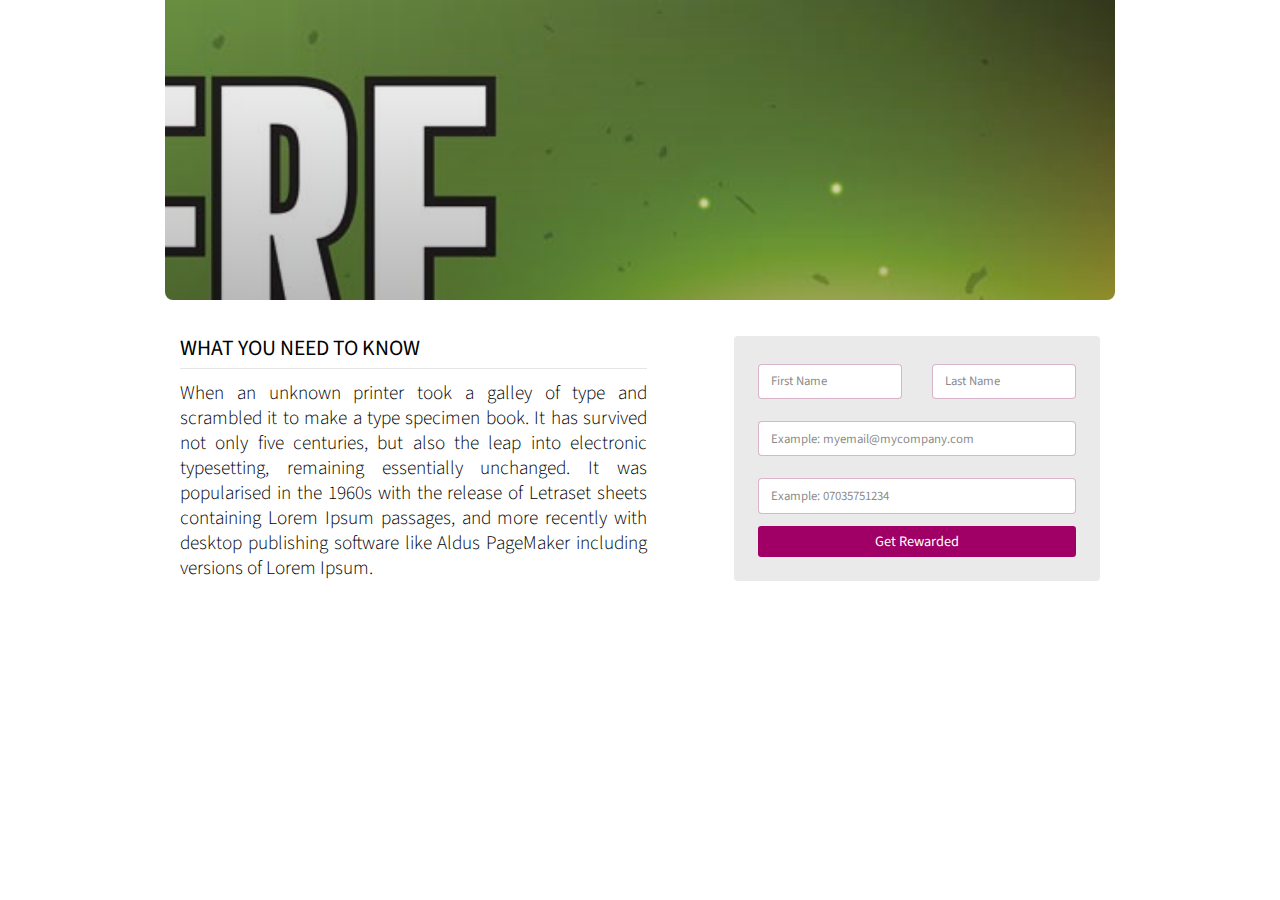
==== index.html @ 02f820d3 "Updates" ====
<!DOCTYPE html>
<html lang="en">

<head>
    <meta charset="utf-8">
    <meta name="viewport" content="width=device-width, initial-scale=1">
    <meta http-equiv="x-ua-compatible" content="ie=edge">
    <meta name="msapplication-TileColor" content="#a00065">
    <meta name="msapplication-TileImage" content="https://db6ud9d668pjr.cloudfront.net/web/assets/img/specta-icon.png">
    <meta name="theme-color" content="#a00065">
    <link rel="manifest" href="assets/icons/manifest.json">

    <title>Welcome - Surulere Championship</title>
    <meta name="description" content="Surulere Championship by RCCG Jubilee Christian Center">
    <meta name="keywords" content="Football, Surulere, Cup Competition">
    <meta name="author" content="Jubilee Christian Center">
    <!-- CSS dependencies -->
    <link rel="stylesheet" href="https://cdnjs.cloudflare.com/ajax/libs/font-awesome/4.7.0/css/font-awesome.min.css" type="text/css">
    <link rel="stylesheet" href="assets/css/sxmas.css">
</head>

<body class="bg-white">
    <div class="container">
        <div class="row">
            <div class="col-md-10 mx-auto bg-light2 p-4 bg-image-light rounded-2" style="height:300px;">
            </div>
        </div>
        <div class="row mt-4">
            <div class="col-md-10 mx-auto">
                <div class="row">
                    <div class="col-md-5 mb-3 order-md-2">
                        <form class="pt-0 pr-3 pb-3 pl-3 rounded bg-light" novalidate="">
                            <!-- Open Account Form -->
                            <div class="row">
                                <div class="col-md-6 mt-1 mb-0"> 
                                    <label class="mb-0 font-weight-bold" for="email"></label>
                                    <input type="text" class="form-control" id="email" placeholder="First Name">
                                </div>
                                <div class="col-md-6 mt-1 mb-0">
                                    <label class="mb-0 font-weight-bold" for="email"></label>
                                    <input type="text" class="form-control" id="email" placeholder="Last Name">
                                </div>
                            </div>
                            <div class="row">
                                <div class="col-md-12 mb-0"> 
                                    <label class="mb-0 font-weight-bold" for="email"></label>
                                    <input type="email" class="form-control" id="email" placeholder="Example: myemail@mycompany.com">
                                </div>
                            </div>
                            <div class="row">
                                <div class="col-md-12 mb-2"> 
                                    <label class="mb-0 font-weight-bold" for="mobile"></label>
                                    <input type="text" class="form-control" id="mobile" placeholder="Example: 07035751234">
                                </div>
                            </div>
                            <button class="btn btn-sm btn-block btn-flat" type="submit"><span class="btn-text">Get Rewarded</span></button>
                        </form>
                    </div>
                    <div class="col-md-7 padr-5 ">
                        <div>
                            <h4 class="mb-0 mb-0 font-weight-light text-uppercase color-black"><b>What you need to know</b></h4>
                            <hr class="mt-1 mb-2 hr-specta">
                            <p class="color-black promo-int text-justify">
                                When an unknown printer took a galley of type and scrambled it to make a type specimen book. It has survived not only five centuries, but also the leap into electronic typesetting, remaining essentially unchanged. It was popularised in the 1960s with the release of Letraset sheets containing Lorem Ipsum passages, and more recently with desktop publishing software like Aldus PageMaker including versions of Lorem Ipsum.
                            </p>
                    </div>
                    </div>
                </div>
            </div>
        </div>
    </div>
    
    <!-- Call Modal -->
    <div class="modal" id="call-modal">
        <div class="modal-dialog" role="document">
            <div class="modal-content">
                <div class="modal-header" style="padding:1em 1.5em !important;">
                    <h5 class="modal-title">How to Reach Us!</h5> <button type="button" class="close" data-dismiss="modal">
                        <span>×</span> </button>
                </div>
                <div class="modal-body">
                    <p>You can reach us on any of the numbers below. <span class="d-block d-sm-none">Tab any number to
                            call.</span></p>
                    <a class="lead color-specta" href="tel:08170852820"><i class="fa fa-phone-square color-specta"
                            aria-hidden="true"></i> 08170852820</a><br>
                    <a class="lead color-specta" href="tel:08170852815"><i class="fa fa-phone-square color-specta"
                            aria-hidden="true"></i> 08170852815</a>
                </div>
            </div>
        </div>
    </div>
    <!-- End Modal -->

    <script src="https://code.jquery.com/jquery-3.3.1.slim.min.js" integrity="sha384-q8i/X+965DzO0rT7abK41JStQIAqVgRVzpbzo5smXKp4YfRvH+8abtTE1Pi6jizo"
        crossorigin="anonymous"></script>
    <script src="https://cdnjs.cloudflare.com/ajax/libs/popper.js/1.14.3/umd/popper.min.js" integrity="sha384-ZMP7rVo3mIykV+2+9J3UJ46jBk0WLaUAdn689aCwoqbBJiSnjAK/l8WvCWPIPm49"
        crossorigin="anonymous"></script>
    <script src="https://stackpath.bootstrapcdn.com/bootstrap/4.1.3/js/bootstrap.min.js" integrity="sha384-ChfqqxuZUCnJSK3+MXmPNIyE6ZbWh2IMqE241rYiqJxyMiZ6OW/JmZQ5stwEULTy"
        crossorigin="anonymous"></script>
</body>

</html>
---- assets/css/sxmas.css ----
@import url('https://fonts.googleapis.com/css?family=Audiowide|Pacifico|Shadows+Into+Light');
@import url('https://fonts.googleapis.com/css?family=Source+Sans+Pro:200,300,400');

:root {
  --blue: #007bff;
  --indigo: #6610f2;
  --purple: #6f42c1;
  --pink: #e83e8c;
  --red: #dc3545;
  --orange: #fd7e14;
  --yellow: #ffc107;
  --green: #28a745;
  --teal: #20c997;
  --cyan: #17a2b8;
  --white: #fff;
  --gray: #6c757d;
  --gray-dark: #343a40;
  --primary: #cdcdcd;
  --secondary: #b0b0b0;
  --success: #28a745;
  --info: #8e8e8e;
  --warning: #ffc107;
  --danger: #dc3545;
  --light: #eaeaea;
  --dark: #555555;
  --breakpoint-xs: 0;
  --breakpoint-sm: 576px;
  --breakpoint-md: 768px;
  --breakpoint-lg: 992px;
  --breakpoint-xl: 1200px;
  --font-family-sans-serif: -apple-system, BlinkMacSystemFont, "Segoe UI", "Source Sans Pro", "Helvetica Neue", Arial, sans-serif, "Apple Color Emoji", "Segoe UI Emoji", "Segoe UI Symbol", "Noto Color Emoji";
  --font-family-monospace: SFMono-Regular, Menlo, Monaco, Consolas, "Liberation Mono", "Courier New", monospace; }

*,
*::before,
*::after {
  box-sizing: border-box; }

html {
  font-family: 'Source Sans Pro', sans-serif;
  line-height: 1.15;
  -webkit-text-size-adjust: 100%;
  -ms-text-size-adjust: 100%;
  -ms-overflow-style: scrollbar;
  -webkit-tap-highlight-color: rgba(0, 0, 0, 0); }

@-ms-viewport {
  width: device-width; }

article, aside, figcaption, figure, footer, header, hgroup, main, nav, section {
  display: block; }

body {
  margin: 0;
  font-family:'Source Sans Pro', sans-serif;
  font-size: 0.9rem;
  font-weight: 300;
  line-height: 1.5;
  color: #9f9f9f;
  text-align: left;
  background-color: white; }

[tabindex="-1"]:focus {
  outline: 0 !important; }

hr {
  box-sizing: content-box;
  height: 0;
  overflow: visible; }

h1, h2, h3, h4, h5, h6 {
  margin-top: 0;
  margin-bottom: 0.75rem; }

p {
  margin-top: 0;
  margin-bottom: 1rem; }

abbr[title],
abbr[data-original-title] {
  text-decoration: underline;
  -webkit-text-decoration: underline dotted;
          text-decoration: underline dotted;
  cursor: help;
  border-bottom: 0; }

address {
  margin-bottom: 1rem;
  font-style: normal;
  line-height: inherit; }

ol,
ul,
dl {
  margin-top: 0;
  margin-bottom: 1rem; }

ol ol,
ul ul,
ol ul,
ul ol {
  margin-bottom: 0; }

dt {
  font-weight: 700; }

dd {
  margin-bottom: .5rem;
  margin-left: 0; }

blockquote {
  margin: 0 0 1rem; }

dfn {
  font-style: italic; }

b,
strong {
  font-weight: bolder; }

small {
  font-size: 80%; }

sub,
sup {
  position: relative;
  font-size: 75%;
  line-height: 0;
  vertical-align: baseline; }

sub {
  bottom: -.25em; }

sup {
  top: -.5em; }

a {
  color: #8e8e8e;
  text-decoration: none;
  background-color: transparent;
  -webkit-text-decoration-skip: objects; }
  a:hover {
    color: #686868;
    text-decoration: underline; }

a:not([href]):not([tabindex]) {
  color: inherit;
  text-decoration: none; }
  a:not([href]):not([tabindex]):hover, a:not([href]):not([tabindex]):focus {
    color: inherit;
    text-decoration: none; }
  a:not([href]):not([tabindex]):focus {
    outline: 0; }

pre,
code,
kbd,
samp {
  font-family: 'Source Sans Pro', sans-serif;
  font-size: 1em; }

pre {
  margin-top: 0;
  margin-bottom: 1rem;
  overflow: auto;
  -ms-overflow-style: scrollbar; }

figure {
  margin: 0 0 1rem; }

img {
  vertical-align: middle;
  border-style: none; }

svg {
  overflow: hidden;
  vertical-align: middle; }

table {
  border-collapse: collapse; }

caption {
  padding-top: 0.75rem;
  padding-bottom: 0.75rem;
  color: #6c757d;
  text-align: left;
  caption-side: bottom; }

th {
  text-align: inherit; }

label {
  display: inline-block;
  margin-bottom: 0.5rem; }

button {
  border-radius: 0; }

button:focus {
  outline: 1px dotted;
  outline: 5px auto -webkit-focus-ring-color; }

input,
button,
select,
optgroup,
textarea {
  margin: 0;
  font-family: 'Source Sans Pro', sans-serif;
  font-size: inherit;
  line-height: inherit; }

button,
input {
  overflow: visible; }

button,
select {
  text-transform: none; }

button,
html [type="button"],
[type="reset"],
[type="submit"] {
  -webkit-appearance: button; }

button::-moz-focus-inner,
[type="button"]::-moz-focus-inner,
[type="reset"]::-moz-focus-inner,
[type="submit"]::-moz-focus-inner {
  padding: 0;
  border-style: none; }

input[type="radio"],
input[type="checkbox"] {
  box-sizing: border-box;
  padding: 0; }

input[type="date"],
input[type="time"],
input[type="datetime-local"],
input[type="month"] {
  -webkit-appearance: listbox; }

textarea {
  overflow: auto;
  resize: vertical; }

fieldset {
  min-width: 0;
  padding: 0;
  margin: 0;
  border: 0; }

legend {
  display: block;
  width: 100%;
  max-width: 100%;
  padding: 0;
  margin-bottom: .5rem;
  font-size: 1.5rem;
  line-height: inherit;
  color: inherit;
  white-space: normal; }

progress {
  vertical-align: baseline; }

[type="number"]::-webkit-inner-spin-button,
[type="number"]::-webkit-outer-spin-button {
  height: auto; }

[type="search"] {
  outline-offset: -2px;
  -webkit-appearance: none; }

[type="search"]::-webkit-search-cancel-button,
[type="search"]::-webkit-search-decoration {
  -webkit-appearance: none; }

::-webkit-file-upload-button {
  font: inherit;
  -webkit-appearance: button; }

output {
  display: inline-block; }

summary {
  display: list-item;
  cursor: pointer; }

template {
  display: none; }

[hidden] {
  display: none !important; }

h1, h2, h3, h4, h5, h6,
.h1, .h2, .h3, .h4, .h5, .h6 {
  margin-bottom: 0.75rem;
  font-family: 'Source Sans Pro', sans-serif;
  font-weight: 200;
  line-height: 1.2;
  color: inherit; }

h1, .h1 {
  font-size: 2.25rem; }

h2, .h2 {
  font-size: 1.8rem; }

h3, .h3 {
  font-size: 1.575rem; }

h4, .h4 {
  font-size: 1.35rem; }

h5, .h5 {
  font-size: 1.125rem; }

h6, .h6 {
  font-size: 0.9rem; }

.lead {
  font-size: 1.3rem;
  font-weight: 300; }

.display-1 {
  font-size: 6rem;
  font-weight: 300;
  line-height: 1.2; }

.display-2 {
  font-size: 5.5rem;
  font-weight: 300;
  line-height: 1.2; }

.display-3 {
  font-size: 4.5rem;
  font-weight: 300;
  line-height: 1.2; }

.display-4 {
  font-size: 3.5rem;
  font-weight: 300;
  line-height: 1.2; }

hr {
  margin-top: 1.5rem;
  margin-bottom: 1.5rem;
  border: 0;
  border-top: 1px solid rgba(0, 0, 0, 0.1); }

small,
.small {
  font-size: 80%;
  font-weight: 200; }

mark,
.mark {
  padding: 0.2em;
  background-color: #fcf8e3; }

.list-unstyled {
  padding-left: 0;
  list-style: none; }

.list-inline {
  padding-left: 0;
  list-style: none; }

.list-inline-item {
  display: inline-block; }
  .list-inline-item:not(:last-child) {
    margin-right: 0.5rem; }

.initialism {
  font-size: 90%;
  text-transform: uppercase; }

.blockquote {
  margin-bottom: 1.5rem;
  font-size: 1.125rem; }

.blockquote-footer {
  display: block;
  font-size: 80%;
  color: #6c757d; }
  .blockquote-footer::before {
    content: "\2014 \00A0"; }

.img-fluid {
  max-width: 100%;
  height: auto; }

.img-thumbnail {
  padding: 0.25rem;
  background-color: white;
  border: 1px solid #dee2e6;
  border-radius: 0.25rem;
  box-shadow: 0 1px 2px rgba(0, 0, 0, 0.075);
  max-width: 100%;
  height: auto; }

.figure {
  display: inline-block; }

.figure-img {
  margin-bottom: 0.75rem;
  line-height: 1; }

.figure-caption {
  font-size: 90%;
  color: #6c757d; }

code {
  font-size: 87.5%;
  color: #e83e8c;
  word-break: break-word; }
  a > code {
    color: inherit; }

kbd {
  padding: 0.2rem 0.4rem;
  font-size: 87.5%;
  color: #fff;
  background-color: #212529;
  border-radius: 0.2rem;
  box-shadow: inset 0 -0.1rem 0 rgba(0, 0, 0, 0.25); }
  kbd kbd {
    padding: 0;
    font-size: 100%;
    font-weight: 700;
    box-shadow: none; }

pre {
  display: block;
  font-size: 87.5%;
  color: #212529; }
  pre code {
    font-size: inherit;
    color: inherit;
    word-break: normal; }

.pre-scrollable {
  max-height: 340px;
  overflow-y: scroll; }

.container {
  width: 100%;
  padding-right: 15px;
  padding-left: 15px;
  margin-right: auto;
  margin-left: auto; }
  @media (min-width: 576px) {
    .container {
      max-width: 540px; } }
  @media (min-width: 768px) {
    .container {
      max-width: 720px; } }
  @media (min-width: 992px) {
    .container {
      max-width: 960px; } }
  @media (min-width: 1200px) {
    .container {
      max-width: 1140px; } }

.container-fluid {
  width: 100%;
  padding-right: 15px;
  padding-left: 15px;
  margin-right: auto;
  margin-left: auto; }

.row {
  display: flex;
  flex-wrap: wrap;
  margin-right: -15px;
  margin-left: -15px; }

.no-gutters {
  margin-right: 0;
  margin-left: 0; }
  .no-gutters > .col,
  .no-gutters > [class*="col-"] {
    padding-right: 0;
    padding-left: 0; }

.col-1, .col-2, .col-3, .col-4, .col-5, .col-6, .col-7, .col-8, .col-9, .col-10, .col-11, .col-12, .col,
.col-auto, .col-sm-1, .col-sm-2, .col-sm-3, .col-sm-4, .col-sm-5, .col-sm-6, .col-sm-7, .col-sm-8, .col-sm-9, .col-sm-10, .col-sm-11, .col-sm-12, .col-sm,
.col-sm-auto, .col-md-1, .col-md-2, .col-md-3, .col-md-4, .col-md-5, .col-md-6, .col-md-7, .col-md-8, .col-md-9, .col-md-10, .col-md-11, .col-md-12, .col-md,
.col-md-auto, .col-lg-1, .col-lg-2, .col-lg-3, .col-lg-4, .col-lg-5, .col-lg-6, .col-lg-7, .col-lg-8, .col-lg-9, .col-lg-10, .col-lg-11, .col-lg-12, .col-lg,
.col-lg-auto, .col-xl-1, .col-xl-2, .col-xl-3, .col-xl-4, .col-xl-5, .col-xl-6, .col-xl-7, .col-xl-8, .col-xl-9, .col-xl-10, .col-xl-11, .col-xl-12, .col-xl,
.col-xl-auto {
  position: relative;
  width: 100%;
  min-height: 1px;
  padding-right: 15px;
  padding-left: 15px; }

.col {
  flex-basis: 0;
  flex-grow: 1;
  max-width: 100%; }

.col-auto {
  flex: 0 0 auto;
  width: auto;
  max-width: none; }

.col-1 {
  flex: 0 0 8.33333%;
  max-width: 8.33333%; }

.col-2 {
  flex: 0 0 16.66667%;
  max-width: 16.66667%; }

.col-3 {
  flex: 0 0 25%;
  max-width: 25%; }

.col-4 {
  flex: 0 0 33.33333%;
  max-width: 33.33333%; }

.col-5 {
  flex: 0 0 41.66667%;
  max-width: 41.66667%; }

.col-6 {
  flex: 0 0 50%;
  max-width: 50%; }

.col-7 {
  flex: 0 0 58.33333%;
  max-width: 58.33333%; }

.col-8 {
  flex: 0 0 66.66667%;
  max-width: 66.66667%; }

.col-9 {
  flex: 0 0 75%;
  max-width: 75%; }

.col-10 {
  flex: 0 0 83.33333%;
  max-width: 83.33333%; }

.col-11 {
  flex: 0 0 91.66667%;
  max-width: 91.66667%; }

.col-12 {
  flex: 0 0 100%;
  max-width: 100%; }

.order-first {
  order: -1; }

.order-last {
  order: 13; }

.order-0 {
  order: 0; }

.order-1 {
  order: 1; }

.order-2 {
  order: 2; }

.order-3 {
  order: 3; }

.order-4 {
  order: 4; }

.order-5 {
  order: 5; }

.order-6 {
  order: 6; }

.order-7 {
  order: 7; }

.order-8 {
  order: 8; }

.order-9 {
  order: 9; }

.order-10 {
  order: 10; }

.order-11 {
  order: 11; }

.order-12 {
  order: 12; }

.offset-1 {
  margin-left: 8.33333%; }

.offset-2 {
  margin-left: 16.66667%; }

.offset-3 {
  margin-left: 25%; }

.offset-4 {
  margin-left: 33.33333%; }

.offset-5 {
  margin-left: 41.66667%; }

.offset-6 {
  margin-left: 50%; }

.offset-7 {
  margin-left: 58.33333%; }

.offset-8 {
  margin-left: 66.66667%; }

.offset-9 {
  margin-left: 75%; }

.offset-10 {
  margin-left: 83.33333%; }

.offset-11 {
  margin-left: 91.66667%; }

@media (min-width: 576px) {
  .col-sm {
    flex-basis: 0;
    flex-grow: 1;
    max-width: 100%; }
  .col-sm-auto {
    flex: 0 0 auto;
    width: auto;
    max-width: none; }
  .col-sm-1 {
    flex: 0 0 8.33333%;
    max-width: 8.33333%; }
  .col-sm-2 {
    flex: 0 0 16.66667%;
    max-width: 16.66667%; }
  .col-sm-3 {
    flex: 0 0 25%;
    max-width: 25%; }
  .col-sm-4 {
    flex: 0 0 33.33333%;
    max-width: 33.33333%; }
  .col-sm-5 {
    flex: 0 0 41.66667%;
    max-width: 41.66667%; }
  .col-sm-6 {
    flex: 0 0 50%;
    max-width: 50%; }
  .col-sm-7 {
    flex: 0 0 58.33333%;
    max-width: 58.33333%; }
  .col-sm-8 {
    flex: 0 0 66.66667%;
    max-width: 66.66667%; }
  .col-sm-9 {
    flex: 0 0 75%;
    max-width: 75%; }
  .col-sm-10 {
    flex: 0 0 83.33333%;
    max-width: 83.33333%; }
  .col-sm-11 {
    flex: 0 0 91.66667%;
    max-width: 91.66667%; }
  .col-sm-12 {
    flex: 0 0 100%;
    max-width: 100%; }
  .order-sm-first {
    order: -1; }
  .order-sm-last {
    order: 13; }
  .order-sm-0 {
    order: 0; }
  .order-sm-1 {
    order: 1; }
  .order-sm-2 {
    order: 2; }
  .order-sm-3 {
    order: 3; }
  .order-sm-4 {
    order: 4; }
  .order-sm-5 {
    order: 5; }
  .order-sm-6 {
    order: 6; }
  .order-sm-7 {
    order: 7; }
  .order-sm-8 {
    order: 8; }
  .order-sm-9 {
    order: 9; }
  .order-sm-10 {
    order: 10; }
  .order-sm-11 {
    order: 11; }
  .order-sm-12 {
    order: 12; }
  .offset-sm-0 {
    margin-left: 0; }
  .offset-sm-1 {
    margin-left: 8.33333%; }
  .offset-sm-2 {
    margin-left: 16.66667%; }
  .offset-sm-3 {
    margin-left: 25%; }
  .offset-sm-4 {
    margin-left: 33.33333%; }
  .offset-sm-5 {
    margin-left: 41.66667%; }
  .offset-sm-6 {
    margin-left: 50%; }
  .offset-sm-7 {
    margin-left: 58.33333%; }
  .offset-sm-8 {
    margin-left: 66.66667%; }
  .offset-sm-9 {
    margin-left: 75%; }
  .offset-sm-10 {
    margin-left: 83.33333%; }
  .offset-sm-11 {
    margin-left: 91.66667%; } }

@media (min-width: 768px) {
  .col-md {
    flex-basis: 0;
    flex-grow: 1;
    max-width: 100%; }
  .col-md-auto {
    flex: 0 0 auto;
    width: auto;
    max-width: none; }
  .col-md-1 {
    flex: 0 0 8.33333%;
    max-width: 8.33333%; }
  .col-md-2 {
    flex: 0 0 16.66667%;
    max-width: 16.66667%; }
  .col-md-3 {
    flex: 0 0 25%;
    max-width: 25%; }
  .col-md-4 {
    flex: 0 0 33.33333%;
    max-width: 33.33333%; }
  .col-md-5 {
    flex: 0 0 41.66667%;
    max-width: 41.66667%; }
  .col-md-6 {
    flex: 0 0 50%;
    max-width: 50%; }
  .col-md-7 {
    flex: 0 0 58.33333%;
    max-width: 58.33333%; }
  .col-md-8 {
    flex: 0 0 66.66667%;
    max-width: 66.66667%; }
  .col-md-9 {
    flex: 0 0 75%;
    max-width: 75%; }
  .col-md-10 {
    flex: 0 0 83.33333%;
    max-width: 83.33333%; }
  .col-md-11 {
    flex: 0 0 91.66667%;
    max-width: 91.66667%; }
  .col-md-12 {
    flex: 0 0 100%;
    max-width: 100%; }
  .order-md-first {
    order: -1; }
  .order-md-last {
    order: 13; }
  .order-md-0 {
    order: 0; }
  .order-md-1 {
    order: 1; }
  .order-md-2 {
    order: 2; }
  .order-md-3 {
    order: 3; }
  .order-md-4 {
    order: 4; }
  .order-md-5 {
    order: 5; }
  .order-md-6 {
    order: 6; }
  .order-md-7 {
    order: 7; }
  .order-md-8 {
    order: 8; }
  .order-md-9 {
    order: 9; }
  .order-md-10 {
    order: 10; }
  .order-md-11 {
    order: 11; }
  .order-md-12 {
    order: 12; }
  .offset-md-0 {
    margin-left: 0; }
  .offset-md-1 {
    margin-left: 8.33333%; }
  .offset-md-2 {
    margin-left: 16.66667%; }
  .offset-md-3 {
    margin-left: 25%; }
  .offset-md-4 {
    margin-left: 33.33333%; }
  .offset-md-5 {
    margin-left: 41.66667%; }
  .offset-md-6 {
    margin-left: 50%; }
  .offset-md-7 {
    margin-left: 58.33333%; }
  .offset-md-8 {
    margin-left: 66.66667%; }
  .offset-md-9 {
    margin-left: 75%; }
  .offset-md-10 {
    margin-left: 83.33333%; }
  .offset-md-11 {
    margin-left: 91.66667%; } }

@media (min-width: 992px) {
  .col-lg {
    flex-basis: 0;
    flex-grow: 1;
    max-width: 100%; }
  .col-lg-auto {
    flex: 0 0 auto;
    width: auto;
    max-width: none; }
  .col-lg-1 {
    flex: 0 0 8.33333%;
    max-width: 8.33333%; }
  .col-lg-2 {
    flex: 0 0 16.66667%;
    max-width: 16.66667%; }
  .col-lg-3 {
    flex: 0 0 25%;
    max-width: 25%; }
  .col-lg-4 {
    flex: 0 0 33.33333%;
    max-width: 33.33333%; }
  .col-lg-5 {
    flex: 0 0 41.66667%;
    max-width: 41.66667%; }
  .col-lg-6 {
    flex: 0 0 50%;
    max-width: 50%; }
  .col-lg-7 {
    flex: 0 0 58.33333%;
    max-width: 58.33333%; }
  .col-lg-8 {
    flex: 0 0 66.66667%;
    max-width: 66.66667%; }
  .col-lg-9 {
    flex: 0 0 75%;
    max-width: 75%; }
  .col-lg-10 {
    flex: 0 0 83.33333%;
    max-width: 83.33333%; }
  .col-lg-11 {
    flex: 0 0 91.66667%;
    max-width: 91.66667%; }
  .col-lg-12 {
    flex: 0 0 100%;
    max-width: 100%; }
  .order-lg-first {
    order: -1; }
  .order-lg-last {
    order: 13; }
  .order-lg-0 {
    order: 0; }
  .order-lg-1 {
    order: 1; }
  .order-lg-2 {
    order: 2; }
  .order-lg-3 {
    order: 3; }
  .order-lg-4 {
    order: 4; }
  .order-lg-5 {
    order: 5; }
  .order-lg-6 {
    order: 6; }
  .order-lg-7 {
    order: 7; }
  .order-lg-8 {
    order: 8; }
  .order-lg-9 {
    order: 9; }
  .order-lg-10 {
    order: 10; }
  .order-lg-11 {
    order: 11; }
  .order-lg-12 {
    order: 12; }
  .offset-lg-0 {
    margin-left: 0; }
  .offset-lg-1 {
    margin-left: 8.33333%; }
  .offset-lg-2 {
    margin-left: 16.66667%; }
  .offset-lg-3 {
    margin-left: 25%; }
  .offset-lg-4 {
    margin-left: 33.33333%; }
  .offset-lg-5 {
    margin-left: 41.66667%; }
  .offset-lg-6 {
    margin-left: 50%; }
  .offset-lg-7 {
    margin-left: 58.33333%; }
  .offset-lg-8 {
    margin-left: 66.66667%; }
  .offset-lg-9 {
    margin-left: 75%; }
  .offset-lg-10 {
    margin-left: 83.33333%; }
  .offset-lg-11 {
    margin-left: 91.66667%; } }

@media (min-width: 1200px) {
  .col-xl {
    flex-basis: 0;
    flex-grow: 1;
    max-width: 100%; }
  .col-xl-auto {
    flex: 0 0 auto;
    width: auto;
    max-width: none; }
  .col-xl-1 {
    flex: 0 0 8.33333%;
    max-width: 8.33333%; }
  .col-xl-2 {
    flex: 0 0 16.66667%;
    max-width: 16.66667%; }
  .col-xl-3 {
    flex: 0 0 25%;
    max-width: 25%; }
  .col-xl-4 {
    flex: 0 0 33.33333%;
    max-width: 33.33333%; }
  .col-xl-5 {
    flex: 0 0 41.66667%;
    max-width: 41.66667%; }
  .col-xl-6 {
    flex: 0 0 50%;
    max-width: 50%; }
  .col-xl-7 {
    flex: 0 0 58.33333%;
    max-width: 58.33333%; }
  .col-xl-8 {
    flex: 0 0 66.66667%;
    max-width: 66.66667%; }
  .col-xl-9 {
    flex: 0 0 75%;
    max-width: 75%; }
  .col-xl-10 {
    flex: 0 0 83.33333%;
    max-width: 83.33333%; }
  .col-xl-11 {
    flex: 0 0 91.66667%;
    max-width: 91.66667%; }
  .col-xl-12 {
    flex: 0 0 100%;
    max-width: 100%; }
  .order-xl-first {
    order: -1; }
  .order-xl-last {
    order: 13; }
  .order-xl-0 {
    order: 0; }
  .order-xl-1 {
    order: 1; }
  .order-xl-2 {
    order: 2; }
  .order-xl-3 {
    order: 3; }
  .order-xl-4 {
    order: 4; }
  .order-xl-5 {
    order: 5; }
  .order-xl-6 {
    order: 6; }
  .order-xl-7 {
    order: 7; }
  .order-xl-8 {
    order: 8; }
  .order-xl-9 {
    order: 9; }
  .order-xl-10 {
    order: 10; }
  .order-xl-11 {
    order: 11; }
  .order-xl-12 {
    order: 12; }
  .offset-xl-0 {
    margin-left: 0; }
  .offset-xl-1 {
    margin-left: 8.33333%; }
  .offset-xl-2 {
    margin-left: 16.66667%; }
  .offset-xl-3 {
    margin-left: 25%; }
  .offset-xl-4 {
    margin-left: 33.33333%; }
  .offset-xl-5 {
    margin-left: 41.66667%; }
  .offset-xl-6 {
    margin-left: 50%; }
  .offset-xl-7 {
    margin-left: 58.33333%; }
  .offset-xl-8 {
    margin-left: 66.66667%; }
  .offset-xl-9 {
    margin-left: 75%; }
  .offset-xl-10 {
    margin-left: 83.33333%; }
  .offset-xl-11 {
    margin-left: 91.66667%; } }

.table {
  width: 100%;
  margin-bottom: 1.5rem;
  background-color: transparent; }
  .table th,
  .table td {
    padding: 0.75rem;
    vertical-align: top;
    border-top: 1px solid #dee2e6; }
  .table thead th {
    vertical-align: bottom;
    border-bottom: 2px solid #dee2e6; }
  .table tbody + tbody {
    border-top: 2px solid #dee2e6; }
  .table .table {
    background-color: white; }

.table-sm th,
.table-sm td {
  padding: 0.3rem; }

.table-bordered {
  border: 1px solid #dee2e6; }
  .table-bordered th,
  .table-bordered td {
    border: 1px solid #dee2e6; }
  .table-bordered thead th,
  .table-bordered thead td {
    border-bottom-width: 2px; }

.table-borderless th,
.table-borderless td,
.table-borderless thead th,
.table-borderless tbody + tbody {
  border: 0; }

.table-striped tbody tr:nth-of-type(odd) {
  background-color: rgba(0, 0, 0, 0.05); }

.table-hover tbody tr:hover {
  background-color: rgba(0, 0, 0, 0.075); }

.table-primary,
.table-primary > th,
.table-primary > td {
  background-color: #f1f1f1; }

.table-hover .table-primary:hover {
  background-color: #e4e4e4; }
  .table-hover .table-primary:hover > td,
  .table-hover .table-primary:hover > th {
    background-color: #e4e4e4; }

.table-secondary,
.table-secondary > th,
.table-secondary > td {
  background-color: #e9e9e9; }

.table-hover .table-secondary:hover {
  background-color: gainsboro; }
  .table-hover .table-secondary:hover > td,
  .table-hover .table-secondary:hover > th {
    background-color: gainsboro; }

.table-success,
.table-success > th,
.table-success > td {
  background-color: #c3e6cb; }

.table-hover .table-success:hover {
  background-color: #b1dfbb; }
  .table-hover .table-success:hover > td,
  .table-hover .table-success:hover > th {
    background-color: #b1dfbb; }

.table-info,
.table-info > th,
.table-info > td {
  background-color: #dfdfdf; }

.table-hover .table-info:hover {
  background-color: #d2d2d2; }
  .table-hover .table-info:hover > td,
  .table-hover .table-info:hover > th {
    background-color: #d2d2d2; }

.table-warning,
.table-warning > th,
.table-warning > td {
  background-color: #ffeeba; }

.table-hover .table-warning:hover {
  background-color: #ffe8a1; }
  .table-hover .table-warning:hover > td,
  .table-hover .table-warning:hover > th {
    background-color: #ffe8a1; }

.table-danger,
.table-danger > th,
.table-danger > td {
  background-color: #f5c6cb; }

.table-hover .table-danger:hover {
  background-color: #f1b0b7; }
  .table-hover .table-danger:hover > td,
  .table-hover .table-danger:hover > th {
    background-color: #f1b0b7; }

.table-light,
.table-light > th,
.table-light > td {
  background-color: #f9f9f9; }

.table-hover .table-light:hover {
  background-color: #ececec; }
  .table-hover .table-light:hover > td,
  .table-hover .table-light:hover > th {
    background-color: #ececec; }

.table-dark,
.table-dark > th,
.table-dark > td {
  background-color: #cfcfcf; }

.table-hover .table-dark:hover {
  background-color: #c2c2c2; }
  .table-hover .table-dark:hover > td,
  .table-hover .table-dark:hover > th {
    background-color: #c2c2c2; }

.table-active,
.table-active > th,
.table-active > td {
  background-color: rgba(0, 0, 0, 0.075); }

.table-hover .table-active:hover {
  background-color: rgba(0, 0, 0, 0.075); }
  .table-hover .table-active:hover > td,
  .table-hover .table-active:hover > th {
    background-color: rgba(0, 0, 0, 0.075); }

.table .thead-dark th {
  color: white;
  background-color: #212529;
  border-color: #32383e; }

.table .thead-light th {
  color: #495057;
  background-color: #e9ecef;
  border-color: #dee2e6; }

.table-dark {
  color: white;
  background-color: #212529; }
  .table-dark th,
  .table-dark td,
  .table-dark thead th {
    border-color: #32383e; }
  .table-dark.table-bordered {
    border: 0; }
  .table-dark.table-striped tbody tr:nth-of-type(odd) {
    background-color: rgba(255, 255, 255, 0.05); }
  .table-dark.table-hover tbody tr:hover {
    background-color: rgba(255, 255, 255, 0.075); }

@media (max-width: 575.98px) {
  .table-responsive-sm {
    display: block;
    width: 100%;
    overflow-x: auto;
    -webkit-overflow-scrolling: touch;
    -ms-overflow-style: -ms-autohiding-scrollbar; }
    .table-responsive-sm > .table-bordered {
      border: 0; } }

@media (max-width: 767.98px) {
  .table-responsive-md {
    display: block;
    width: 100%;
    overflow-x: auto;
    -webkit-overflow-scrolling: touch;
    -ms-overflow-style: -ms-autohiding-scrollbar; }
    .table-responsive-md > .table-bordered {
      border: 0; } }

@media (max-width: 991.98px) {
  .table-responsive-lg {
    display: block;
    width: 100%;
    overflow-x: auto;
    -webkit-overflow-scrolling: touch;
    -ms-overflow-style: -ms-autohiding-scrollbar; }
    .table-responsive-lg > .table-bordered {
      border: 0; } }

@media (max-width: 1199.98px) {
  .table-responsive-xl {
    display: block;
    width: 100%;
    overflow-x: auto;
    -webkit-overflow-scrolling: touch;
    -ms-overflow-style: -ms-autohiding-scrollbar; }
    .table-responsive-xl > .table-bordered {
      border: 0; } }

.table-responsive {
  display: block;
  width: 100%;
  overflow-x: auto;
  -webkit-overflow-scrolling: touch;
  -ms-overflow-style: -ms-autohiding-scrollbar; }
  .table-responsive > .table-bordered {
    border: 0; }

.form-control {
  display: block;
  width: 100%;
  height: calc(2.1rem + 2px);
  padding: 0.375rem 0.75rem;
  font-size: 0.9rem;
  line-height: 1.5;
  color: #495057;
  background-color: #fff;
  background-clip: padding-box;
  border: 1px solid #ced4da;
  border-radius: 0.25rem;
  box-shadow: inset 0 1px 1px rgba(0, 0, 0, 0.075);
  transition: border-color 0.15s ease-in-out, box-shadow 0.15s ease-in-out; }
  @media screen and (prefers-reduced-motion: reduce) {
    .form-control {
      transition: none; } }
  .form-control::-ms-expand {
    background-color: transparent;
    border: 0; }
  .form-control:focus {
    color: #495057;
    background-color: #fff;
    border-color: white;
    outline: 0;
    box-shadow: inset 0 1px 1px rgba(0, 0, 0, 0.075), 0 0 0 0.2rem rgba(205, 205, 205, 0.25); }
  .form-control::-webkit-input-placeholder {
    color: #6c757d;
    opacity: 1; }
  .form-control:-ms-input-placeholder {
    color: #6c757d;
    opacity: 1; }
  .form-control::-ms-input-placeholder {
    color: #6c757d;
    opacity: 1; }
  .form-control::placeholder {
    color: #6c757d;
    opacity: 1; }
  .form-control:disabled, .form-control[readonly] {
    background-color: #e9ecef;
    opacity: 1; }

select.form-control:focus::-ms-value {
  color: #495057;
  background-color: #fff; }

.form-control-file,
.form-control-range {
  display: block;
  width: 100%; }

.col-form-label {
  padding-top: calc(0.375rem + 1px);
  padding-bottom: calc(0.375rem + 1px);
  margin-bottom: 0;
  font-size: inherit;
  line-height: 1.5; }

.col-form-label-lg {
  padding-top: calc(0.5rem + 1px);
  padding-bottom: calc(0.5rem + 1px);
  font-size: 1.125rem;
  line-height: 1.5; }

.col-form-label-sm {
  padding-top: calc(0.25rem + 1px);
  padding-bottom: calc(0.25rem + 1px);
  font-size: 0.7875rem;
  line-height: 1.5; }

.form-control-plaintext {
  display: block;
  width: 100%;
  padding-top: 0.375rem;
  padding-bottom: 0.375rem;
  margin-bottom: 0;
  line-height: 1.5;
  color: #9f9f9f;
  background-color: transparent;
  border: solid transparent;
  border-width: 1px 0; }
  .form-control-plaintext.form-control-sm, .form-control-plaintext.form-control-lg {
    padding-right: 0;
    padding-left: 0; }

.form-control-sm {
  height: calc(1.68125rem + 2px);
  padding: 0.25rem 0.5rem;
  font-size: 0.7875rem;
  line-height: 1.5;
  border-radius: 0.2rem; }

.form-control-lg {
  height: calc(2.6875rem + 2px);
  padding: 0.5rem 1rem;
  font-size: 1.125rem;
  line-height: 1.5;
  border-radius: 0.3rem; }

select.form-control[size], select.form-control[multiple] {
  height: auto; }

textarea.form-control {
  height: auto; }

.form-group {
  margin-bottom: 1rem; }

.form-text {
  display: block;
  margin-top: 0.25rem; }

.form-row {
  display: flex;
  flex-wrap: wrap;
  margin-right: -5px;
  margin-left: -5px; }
  .form-row > .col,
  .form-row > [class*="col-"] {
    padding-right: 5px;
    padding-left: 5px; }

.form-check {
  position: relative;
  display: block;
  padding-left: 1.25rem; }

.form-check-input {
  position: absolute;
  margin-top: 0.3rem;
  margin-left: -1.25rem; }
  .form-check-input:disabled ~ .form-check-label {
    color: #6c757d; }

.form-check-label {
  margin-bottom: 0; }

.form-check-inline {
  display: inline-flex;
  align-items: center;
  padding-left: 0;
  margin-right: 0.75rem; }
  .form-check-inline .form-check-input {
    position: static;
    margin-top: 0;
    margin-right: 0.3125rem;
    margin-left: 0; }

.valid-feedback {
  display: none;
  width: 100%;
  margin-top: 0.25rem;
  font-size: 80%;
  color: #28a745; }

.valid-tooltip {
  position: absolute;
  top: 100%;
  z-index: 5;
  display: none;
  max-width: 100%;
  padding: 0.25rem 0.5rem;
  margin-top: .1rem;
  font-size: 0.7875rem;
  line-height: 1.5;
  color: #fff;
  background-color: rgba(40, 167, 69, 0.9);
  border-radius: 0.25rem; }

.was-validated .form-control:valid, .form-control.is-valid, .was-validated
.custom-select:valid,
.custom-select.is-valid {
  border-color: #28a745; }
  .was-validated .form-control:valid:focus, .form-control.is-valid:focus, .was-validated
  .custom-select:valid:focus,
  .custom-select.is-valid:focus {
    border-color: #28a745;
    box-shadow: 0 0 0 0.2rem rgba(40, 167, 69, 0.25); }
  .was-validated .form-control:valid ~ .valid-feedback,
  .was-validated .form-control:valid ~ .valid-tooltip, .form-control.is-valid ~ .valid-feedback,
  .form-control.is-valid ~ .valid-tooltip, .was-validated
  .custom-select:valid ~ .valid-feedback,
  .was-validated
  .custom-select:valid ~ .valid-tooltip,
  .custom-select.is-valid ~ .valid-feedback,
  .custom-select.is-valid ~ .valid-tooltip {
    display: block; }

.was-validated .form-control-file:valid ~ .valid-feedback,
.was-validated .form-control-file:valid ~ .valid-tooltip, .form-control-file.is-valid ~ .valid-feedback,
.form-control-file.is-valid ~ .valid-tooltip {
  display: block; }

.was-validated .form-check-input:valid ~ .form-check-label, .form-check-input.is-valid ~ .form-check-label {
  color: #28a745; }

.was-validated .form-check-input:valid ~ .valid-feedback,
.was-validated .form-check-input:valid ~ .valid-tooltip, .form-check-input.is-valid ~ .valid-feedback,
.form-check-input.is-valid ~ .valid-tooltip {
  display: block; }

.was-validated .custom-control-input:valid ~ .custom-control-label, .custom-control-input.is-valid ~ .custom-control-label {
  color: #28a745; }
  .was-validated .custom-control-input:valid ~ .custom-control-label::before, .custom-control-input.is-valid ~ .custom-control-label::before {
    background-color: #71dd8a; }

.was-validated .custom-control-input:valid ~ .valid-feedback,
.was-validated .custom-control-input:valid ~ .valid-tooltip, .custom-control-input.is-valid ~ .valid-feedback,
.custom-control-input.is-valid ~ .valid-tooltip {
  display: block; }

.was-validated .custom-control-input:valid:checked ~ .custom-control-label::before, .custom-control-input.is-valid:checked ~ .custom-control-label::before {
  background-color: #34ce57; }

.was-validated .custom-control-input:valid:focus ~ .custom-control-label::before, .custom-control-input.is-valid:focus ~ .custom-control-label::before {
  box-shadow: 0 0 0 1px white, 0 0 0 0.2rem rgba(40, 167, 69, 0.25); }

.was-validated .custom-file-input:valid ~ .custom-file-label, .custom-file-input.is-valid ~ .custom-file-label {
  border-color: #28a745; }
  .was-validated .custom-file-input:valid ~ .custom-file-label::after, .custom-file-input.is-valid ~ .custom-file-label::after {
    border-color: inherit; }

.was-validated .custom-file-input:valid ~ .valid-feedback,
.was-validated .custom-file-input:valid ~ .valid-tooltip, .custom-file-input.is-valid ~ .valid-feedback,
.custom-file-input.is-valid ~ .valid-tooltip {
  display: block; }

.was-validated .custom-file-input:valid:focus ~ .custom-file-label, .custom-file-input.is-valid:focus ~ .custom-file-label {
  box-shadow: 0 0 0 0.2rem rgba(40, 167, 69, 0.25); }

.invalid-feedback {
  display: none;
  width: 100%;
  margin-top: 0.25rem;
  font-size: 12px;
  color: #dc3545; }

.invalid-tooltip {
  position: absolute;
  top: 100%;
  z-index: 5;
  display: none;
  max-width: 100%;
  padding: 0.25rem 0.5rem;
  margin-top: .1rem;
  font-size: 0.7875rem;
  line-height: 1.5;
  color: #fff;
  background-color: rgba(220, 53, 69, 0.9);
  border-radius: 0.25rem; }

.was-validated .form-control:invalid, .form-control.is-invalid, .was-validated
.custom-select:invalid,
.custom-select.is-invalid {
  border-color: #dc3545; }
  .was-validated .form-control:invalid:focus, .form-control.is-invalid:focus, .was-validated
  .custom-select:invalid:focus,
  .custom-select.is-invalid:focus {
    border-color: #dc3545;
    box-shadow: 0 0 0 0.2rem rgba(220, 53, 69, 0.25); }
  .was-validated .form-control:invalid ~ .invalid-feedback,
  .was-validated .form-control:invalid ~ .invalid-tooltip, .form-control.is-invalid ~ .invalid-feedback,
  .form-control.is-invalid ~ .invalid-tooltip, .was-validated
  .custom-select:invalid ~ .invalid-feedback,
  .was-validated
  .custom-select:invalid ~ .invalid-tooltip,
  .custom-select.is-invalid ~ .invalid-feedback,
  .custom-select.is-invalid ~ .invalid-tooltip {
    display: block; }

.was-validated .form-control-file:invalid ~ .invalid-feedback,
.was-validated .form-control-file:invalid ~ .invalid-tooltip, .form-control-file.is-invalid ~ .invalid-feedback,
.form-control-file.is-invalid ~ .invalid-tooltip {
  display: block; }

.was-validated .form-check-input:invalid ~ .form-check-label, .form-check-input.is-invalid ~ .form-check-label {
  color: #dc3545; }

.was-validated .form-check-input:invalid ~ .invalid-feedback,
.was-validated .form-check-input:invalid ~ .invalid-tooltip, .form-check-input.is-invalid ~ .invalid-feedback,
.form-check-input.is-invalid ~ .invalid-tooltip {
  display: block; }

.was-validated .custom-control-input:invalid ~ .custom-control-label, .custom-control-input.is-invalid ~ .custom-control-label {
  color: #dc3545; }
  .was-validated .custom-control-input:invalid ~ .custom-control-label::before, .custom-control-input.is-invalid ~ .custom-control-label::before {
    background-color: #efa2a9; }

.was-validated .custom-control-input:invalid ~ .invalid-feedback,
.was-validated .custom-control-input:invalid ~ .invalid-tooltip, .custom-control-input.is-invalid ~ .invalid-feedback,
.custom-control-input.is-invalid ~ .invalid-tooltip {
  display: block; }

.was-validated .custom-control-input:invalid:checked ~ .custom-control-label::before, .custom-control-input.is-invalid:checked ~ .custom-control-label::before {
  background-color: #e4606d; }

.was-validated .custom-control-input:invalid:focus ~ .custom-control-label::before, .custom-control-input.is-invalid:focus ~ .custom-control-label::before {
  box-shadow: 0 0 0 1px white, 0 0 0 0.2rem rgba(220, 53, 69, 0.25); }

.was-validated .custom-file-input:invalid ~ .custom-file-label, .custom-file-input.is-invalid ~ .custom-file-label {
  border-color: #dc3545; }
  .was-validated .custom-file-input:invalid ~ .custom-file-label::after, .custom-file-input.is-invalid ~ .custom-file-label::after {
    border-color: inherit; }

.was-validated .custom-file-input:invalid ~ .invalid-feedback,
.was-validated .custom-file-input:invalid ~ .invalid-tooltip, .custom-file-input.is-invalid ~ .invalid-feedback,
.custom-file-input.is-invalid ~ .invalid-tooltip {
  display: block; }

.was-validated .custom-file-input:invalid:focus ~ .custom-file-label, .custom-file-input.is-invalid:focus ~ .custom-file-label {
  box-shadow: 0 0 0 0.2rem rgba(220, 53, 69, 0.25); }

.form-inline {
  display: flex;
  flex-flow: row wrap;
  align-items: center; }
  .form-inline .form-check {
    width: 100%; }
  @media (min-width: 576px) {
    .form-inline label {
      display: flex;
      align-items: center;
      justify-content: center;
      margin-bottom: 0; }
    .form-inline .form-group {
      display: flex;
      flex: 0 0 auto;
      flex-flow: row wrap;
      align-items: center;
      margin-bottom: 0; }
    .form-inline .form-control {
      display: inline-block;
      width: auto;
      vertical-align: middle; }
    .form-inline .form-control-plaintext {
      display: inline-block; }
    .form-inline .input-group,
    .form-inline .custom-select {
      width: auto; }
    .form-inline .form-check {
      display: flex;
      align-items: center;
      justify-content: center;
      width: auto;
      padding-left: 0; }
    .form-inline .form-check-input {
      position: relative;
      margin-top: 0;
      margin-right: 0.25rem;
      margin-left: 0; }
    .form-inline .custom-control {
      align-items: center;
      justify-content: center; }
    .form-inline .custom-control-label {
      margin-bottom: 0; } }

.btn {
  display: inline-block;
  font-weight: 200;
  text-align: center;
  white-space: nowrap;
  vertical-align: middle;
  -webkit-user-select: none;
     -moz-user-select: none;
      -ms-user-select: none;
          user-select: none;
  border: 1px solid transparent;
  padding: 0.375rem 0.75rem;
  font-size: 0.9rem;
  line-height: 1.5;
  border-radius: 0.25rem;
  transition: color 0.15s ease-in-out, background-color 0.15s ease-in-out, border-color 0.15s ease-in-out, box-shadow 0.15s ease-in-out; }
  @media screen and (prefers-reduced-motion: reduce) {
    .btn {
      transition: none; } }
  .btn:hover, .btn:focus {
    text-decoration: none; }
  .btn:focus, .btn.focus {
    outline: 0;
    box-shadow: 0 0 0 0.2rem rgba(205, 205, 205, 0.25); }
  .btn.disabled, .btn:disabled {
    opacity: 0.65;
    box-shadow: none; }
  .btn:not(:disabled):not(.disabled) {
    cursor: pointer; }
  .btn:not(:disabled):not(.disabled):active, .btn:not(:disabled):not(.disabled).active {
    box-shadow: inset 0 3px 5px rgba(0, 0, 0, 0.125); }
    .btn:not(:disabled):not(.disabled):active:focus, .btn:not(:disabled):not(.disabled).active:focus {
      box-shadow: 0 0 0 0.2rem rgba(205, 205, 205, 0.25), inset 0 3px 5px rgba(0, 0, 0, 0.125); }

a.btn.disabled,
fieldset:disabled a.btn {
  pointer-events: none; }

.btn-primary {
  color: #212529;
  background-color: #cdcdcd;
  border-color: #cdcdcd;
  box-shadow: inset 0 1px 0 rgba(255, 255, 255, 0.15), 0 1px 1px rgba(0, 0, 0, 0.075); }
  .btn-primary:hover {
    color: #212529;
    background-color: #bababa;
    border-color: #b4b4b4; }
  .btn-primary:focus, .btn-primary.focus {
    box-shadow: inset 0 1px 0 rgba(255, 255, 255, 0.15), 0 1px 1px rgba(0, 0, 0, 0.075), 0 0 0 0.2rem rgba(205, 205, 205, 0.5); }
  .btn-primary.disabled, .btn-primary:disabled {
    color: #212529;
    background-color: #cdcdcd;
    border-color: #cdcdcd; }
  .btn-primary:not(:disabled):not(.disabled):active, .btn-primary:not(:disabled):not(.disabled).active,
  .show > .btn-primary.dropdown-toggle {
    color: #212529;
    background-color: #b4b4b4;
    border-color: #adadad; }
    .btn-primary:not(:disabled):not(.disabled):active:focus, .btn-primary:not(:disabled):not(.disabled).active:focus,
    .show > .btn-primary.dropdown-toggle:focus {
      box-shadow: inset 0 3px 5px rgba(0, 0, 0, 0.125), 0 0 0 0.2rem rgba(205, 205, 205, 0.5); }

.btn-secondary {
  color: #212529;
  background-color: #b0b0b0;
  border-color: #b0b0b0;
  box-shadow: inset 0 1px 0 rgba(255, 255, 255, 0.15), 0 1px 1px rgba(0, 0, 0, 0.075); }
  .btn-secondary:hover {
    color: #212529;
    background-color: #9d9d9d;
    border-color: #979797; }
  .btn-secondary:focus, .btn-secondary.focus {
    box-shadow: inset 0 1px 0 rgba(255, 255, 255, 0.15), 0 1px 1px rgba(0, 0, 0, 0.075), 0 0 0 0.2rem rgba(176, 176, 176, 0.5); }
  .btn-secondary.disabled, .btn-secondary:disabled {
    color: #212529;
    background-color: #b0b0b0;
    border-color: #b0b0b0; }
  .btn-secondary:not(:disabled):not(.disabled):active, .btn-secondary:not(:disabled):not(.disabled).active,
  .show > .btn-secondary.dropdown-toggle {
    color: #212529;
    background-color: #979797;
    border-color: #909090; }
    .btn-secondary:not(:disabled):not(.disabled):active:focus, .btn-secondary:not(:disabled):not(.disabled).active:focus,
    .show > .btn-secondary.dropdown-toggle:focus {
      box-shadow: inset 0 3px 5px rgba(0, 0, 0, 0.125), 0 0 0 0.2rem rgba(176, 176, 176, 0.5); }

.btn-success {
  color: #fff;
  background-color: #28a745;
  border-color: #28a745;
  box-shadow: inset 0 1px 0 rgba(255, 255, 255, 0.15), 0 1px 1px rgba(0, 0, 0, 0.075); }
  .btn-success:hover {
    color: #fff;
    background-color: #218838;
    border-color: #1e7e34; }
  .btn-success:focus, .btn-success.focus {
    box-shadow: inset 0 1px 0 rgba(255, 255, 255, 0.15), 0 1px 1px rgba(0, 0, 0, 0.075), 0 0 0 0.2rem rgba(40, 167, 69, 0.5); }
  .btn-success.disabled, .btn-success:disabled {
    color: #fff;
    background-color: #28a745;
    border-color: #28a745; }
  .btn-success:not(:disabled):not(.disabled):active, .btn-success:not(:disabled):not(.disabled).active,
  .show > .btn-success.dropdown-toggle {
    color: #fff;
    background-color: #1e7e34;
    border-color: #1c7430; }
    .btn-success:not(:disabled):not(.disabled):active:focus, .btn-success:not(:disabled):not(.disabled).active:focus,
    .show > .btn-success.dropdown-toggle:focus {
      box-shadow: inset 0 3px 5px rgba(0, 0, 0, 0.125), 0 0 0 0.2rem rgba(40, 167, 69, 0.5); }

.btn-info {
  color: #fff;
  background-color: #8e8e8e;
  border-color: #8e8e8e;
  box-shadow: inset 0 1px 0 rgba(255, 255, 255, 0.15), 0 1px 1px rgba(0, 0, 0, 0.075); }
  .btn-info:hover {
    color: #fff;
    background-color: #7b7b7b;
    border-color: #757575; }
  .btn-info:focus, .btn-info.focus {
    box-shadow: inset 0 1px 0 rgba(255, 255, 255, 0.15), 0 1px 1px rgba(0, 0, 0, 0.075), 0 0 0 0.2rem rgba(142, 142, 142, 0.5); }
  .btn-info.disabled, .btn-info:disabled {
    color: #fff;
    background-color: #8e8e8e;
    border-color: #8e8e8e; }
  .btn-info:not(:disabled):not(.disabled):active, .btn-info:not(:disabled):not(.disabled).active,
  .show > .btn-info.dropdown-toggle {
    color: #fff;
    background-color: #757575;
    border-color: #6e6e6e; }
    .btn-info:not(:disabled):not(.disabled):active:focus, .btn-info:not(:disabled):not(.disabled).active:focus,
    .show > .btn-info.dropdown-toggle:focus {
      box-shadow: inset 0 3px 5px rgba(0, 0, 0, 0.125), 0 0 0 0.2rem rgba(142, 142, 142, 0.5); }

.btn-warning {
  color: #212529;
  background-color: #ffc107;
  border-color: #ffc107;
  box-shadow: inset 0 1px 0 rgba(255, 255, 255, 0.15), 0 1px 1px rgba(0, 0, 0, 0.075); }
  .btn-warning:hover {
    color: #212529;
    background-color: #e0a800;
    border-color: #d39e00; }
  .btn-warning:focus, .btn-warning.focus {
    box-shadow: inset 0 1px 0 rgba(255, 255, 255, 0.15), 0 1px 1px rgba(0, 0, 0, 0.075), 0 0 0 0.2rem rgba(255, 193, 7, 0.5); }
  .btn-warning.disabled, .btn-warning:disabled {
    color: #212529;
    background-color: #ffc107;
    border-color: #ffc107; }
  .btn-warning:not(:disabled):not(.disabled):active, .btn-warning:not(:disabled):not(.disabled).active,
  .show > .btn-warning.dropdown-toggle {
    color: #212529;
    background-color: #d39e00;
    border-color: #c69500; }
    .btn-warning:not(:disabled):not(.disabled):active:focus, .btn-warning:not(:disabled):not(.disabled).active:focus,
    .show > .btn-warning.dropdown-toggle:focus {
      box-shadow: inset 0 3px 5px rgba(0, 0, 0, 0.125), 0 0 0 0.2rem rgba(255, 193, 7, 0.5); }

.btn-danger {
  color: #fff;
  background-color: #dc3545;
  border-color: #dc3545;
  box-shadow: inset 0 1px 0 rgba(255, 255, 255, 0.15), 0 1px 1px rgba(0, 0, 0, 0.075); }
  .btn-danger:hover {
    color: #fff;
    background-color: #c82333;
    border-color: #bd2130; }
  .btn-danger:focus, .btn-danger.focus {
    box-shadow: inset 0 1px 0 rgba(255, 255, 255, 0.15), 0 1px 1px rgba(0, 0, 0, 0.075), 0 0 0 0.2rem rgba(220, 53, 69, 0.5); }
  .btn-danger.disabled, .btn-danger:disabled {
    color: #fff;
    background-color: #dc3545;
    border-color: #dc3545; }
  .btn-danger:not(:disabled):not(.disabled):active, .btn-danger:not(:disabled):not(.disabled).active,
  .show > .btn-danger.dropdown-toggle {
    color: #fff;
    background-color: #bd2130;
    border-color: #b21f2d; }
    .btn-danger:not(:disabled):not(.disabled):active:focus, .btn-danger:not(:disabled):not(.disabled).active:focus,
    .show > .btn-danger.dropdown-toggle:focus {
      box-shadow: inset 0 3px 5px rgba(0, 0, 0, 0.125), 0 0 0 0.2rem rgba(220, 53, 69, 0.5); }

.btn-light {
  color: #212529;
  background-color: #eaeaea;
  border-color: #eaeaea;
  box-shadow: inset 0 1px 0 rgba(255, 255, 255, 0.15), 0 1px 1px rgba(0, 0, 0, 0.075); }
  .btn-light:hover {
    color: #212529;
    background-color: #d7d7d7;
    border-color: #d1d1d1; }
  .btn-light:focus, .btn-light.focus {
    box-shadow: inset 0 1px 0 rgba(255, 255, 255, 0.15), 0 1px 1px rgba(0, 0, 0, 0.075), 0 0 0 0.2rem rgba(234, 234, 234, 0.5); }
  .btn-light.disabled, .btn-light:disabled {
    color: #212529;
    background-color: #eaeaea;
    border-color: #eaeaea; }
  .btn-light:not(:disabled):not(.disabled):active, .btn-light:not(:disabled):not(.disabled).active,
  .show > .btn-light.dropdown-toggle {
    color: #212529;
    background-color: #d1d1d1;
    border-color: #cacaca; }
    .btn-light:not(:disabled):not(.disabled):active:focus, .btn-light:not(:disabled):not(.disabled).active:focus,
    .show > .btn-light.dropdown-toggle:focus {
      box-shadow: inset 0 3px 5px rgba(0, 0, 0, 0.125), 0 0 0 0.2rem rgba(234, 234, 234, 0.5); }

.btn-dark {
  color: #fff;
  background-color: #555555;
  border-color: #555555;
  box-shadow: inset 0 1px 0 rgba(255, 255, 255, 0.15), 0 1px 1px rgba(0, 0, 0, 0.075); }
  .btn-dark:hover {
    color: #fff;
    background-color: #424242;
    border-color: #3c3c3c; }
  .btn-dark:focus, .btn-dark.focus {
    box-shadow: inset 0 1px 0 rgba(255, 255, 255, 0.15), 0 1px 1px rgba(0, 0, 0, 0.075), 0 0 0 0.2rem rgba(85, 85, 85, 0.5); }
  .btn-dark.disabled, .btn-dark:disabled {
    color: #fff;
    background-color: #555555;
    border-color: #555555; }
  .btn-dark:not(:disabled):not(.disabled):active, .btn-dark:not(:disabled):not(.disabled).active,
  .show > .btn-dark.dropdown-toggle {
    color: #fff;
    background-color: #3c3c3c;
    border-color: #353535; }
    .btn-dark:not(:disabled):not(.disabled):active:focus, .btn-dark:not(:disabled):not(.disabled).active:focus,
    .show > .btn-dark.dropdown-toggle:focus {
      box-shadow: inset 0 3px 5px rgba(0, 0, 0, 0.125), 0 0 0 0.2rem rgba(85, 85, 85, 0.5); }

.btn-outline-primary {
  color: #cdcdcd;
  background-color: transparent;
  background-image: none;
  border-color: #cdcdcd; }
  .btn-outline-primary:hover {
    color: #212529;
    background-color: #cdcdcd;
    border-color: #cdcdcd; }
  .btn-outline-primary:focus, .btn-outline-primary.focus {
    box-shadow: 0 0 0 0.2rem rgba(205, 205, 205, 0.5); }
  .btn-outline-primary.disabled, .btn-outline-primary:disabled {
    color: #cdcdcd;
    background-color: transparent; }
  .btn-outline-primary:not(:disabled):not(.disabled):active, .btn-outline-primary:not(:disabled):not(.disabled).active,
  .show > .btn-outline-primary.dropdown-toggle {
    color: #212529;
    background-color: #cdcdcd;
    border-color: #cdcdcd; }
    .btn-outline-primary:not(:disabled):not(.disabled):active:focus, .btn-outline-primary:not(:disabled):not(.disabled).active:focus,
    .show > .btn-outline-primary.dropdown-toggle:focus {
      box-shadow: inset 0 3px 5px rgba(0, 0, 0, 0.125), 0 0 0 0.2rem rgba(205, 205, 205, 0.5); }

.btn-outline-secondary {
  color: #b0b0b0;
  background-color: transparent;
  background-image: none;
  border-color: #b0b0b0; }
  .btn-outline-secondary:hover {
    color: #212529;
    background-color: #b0b0b0;
    border-color: #b0b0b0; }
  .btn-outline-secondary:focus, .btn-outline-secondary.focus {
    box-shadow: 0 0 0 0.2rem rgba(176, 176, 176, 0.5); }
  .btn-outline-secondary.disabled, .btn-outline-secondary:disabled {
    color: #b0b0b0;
    background-color: transparent; }
  .btn-outline-secondary:not(:disabled):not(.disabled):active, .btn-outline-secondary:not(:disabled):not(.disabled).active,
  .show > .btn-outline-secondary.dropdown-toggle {
    color: #212529;
    background-color: #b0b0b0;
    border-color: #b0b0b0; }
    .btn-outline-secondary:not(:disabled):not(.disabled):active:focus, .btn-outline-secondary:not(:disabled):not(.disabled).active:focus,
    .show > .btn-outline-secondary.dropdown-toggle:focus {
      box-shadow: inset 0 3px 5px rgba(0, 0, 0, 0.125), 0 0 0 0.2rem rgba(176, 176, 176, 0.5); }

.btn-outline-success {
  color: #28a745;
  background-color: transparent;
  background-image: none;
  border-color: #28a745; }
  .btn-outline-success:hover {
    color: #fff;
    background-color: #28a745;
    border-color: #28a745; }
  .btn-outline-success:focus, .btn-outline-success.focus {
    box-shadow: 0 0 0 0.2rem rgba(40, 167, 69, 0.5); }
  .btn-outline-success.disabled, .btn-outline-success:disabled {
    color: #28a745;
    background-color: transparent; }
  .btn-outline-success:not(:disabled):not(.disabled):active, .btn-outline-success:not(:disabled):not(.disabled).active,
  .show > .btn-outline-success.dropdown-toggle {
    color: #fff;
    background-color: #28a745;
    border-color: #28a745; }
    .btn-outline-success:not(:disabled):not(.disabled):active:focus, .btn-outline-success:not(:disabled):not(.disabled).active:focus,
    .show > .btn-outline-success.dropdown-toggle:focus {
      box-shadow: inset 0 3px 5px rgba(0, 0, 0, 0.125), 0 0 0 0.2rem rgba(40, 167, 69, 0.5); }

.btn-outline-info {
  color: #8e8e8e;
  background-color: transparent;
  background-image: none;
  border-color: #8e8e8e; }
  .btn-outline-info:hover {
    color: #fff;
    background-color: #8e8e8e;
    border-color: #8e8e8e; }
  .btn-outline-info:focus, .btn-outline-info.focus {
    box-shadow: 0 0 0 0.2rem rgba(142, 142, 142, 0.5); }
  .btn-outline-info.disabled, .btn-outline-info:disabled {
    color: #8e8e8e;
    background-color: transparent; }
  .btn-outline-info:not(:disabled):not(.disabled):active, .btn-outline-info:not(:disabled):not(.disabled).active,
  .show > .btn-outline-info.dropdown-toggle {
    color: #fff;
    background-color: #8e8e8e;
    border-color: #8e8e8e; }
    .btn-outline-info:not(:disabled):not(.disabled):active:focus, .btn-outline-info:not(:disabled):not(.disabled).active:focus,
    .show > .btn-outline-info.dropdown-toggle:focus {
      box-shadow: inset 0 3px 5px rgba(0, 0, 0, 0.125), 0 0 0 0.2rem rgba(142, 142, 142, 0.5); }

.btn-outline-warning {
  color: #ffc107;
  background-color: transparent;
  background-image: none;
  border-color: #ffc107; }
  .btn-outline-warning:hover {
    color: #212529;
    background-color: #ffc107;
    border-color: #ffc107; }
  .btn-outline-warning:focus, .btn-outline-warning.focus {
    box-shadow: 0 0 0 0.2rem rgba(255, 193, 7, 0.5); }
  .btn-outline-warning.disabled, .btn-outline-warning:disabled {
    color: #ffc107;
    background-color: transparent; }
  .btn-outline-warning:not(:disabled):not(.disabled):active, .btn-outline-warning:not(:disabled):not(.disabled).active,
  .show > .btn-outline-warning.dropdown-toggle {
    color: #212529;
    background-color: #ffc107;
    border-color: #ffc107; }
    .btn-outline-warning:not(:disabled):not(.disabled):active:focus, .btn-outline-warning:not(:disabled):not(.disabled).active:focus,
    .show > .btn-outline-warning.dropdown-toggle:focus {
      box-shadow: inset 0 3px 5px rgba(0, 0, 0, 0.125), 0 0 0 0.2rem rgba(255, 193, 7, 0.5); }

.btn-outline-danger {
  color: #dc3545;
  background-color: transparent;
  background-image: none;
  border-color: #dc3545; }
  .btn-outline-danger:hover {
    color: #fff;
    background-color: #dc3545;
    border-color: #dc3545; }
  .btn-outline-danger:focus, .btn-outline-danger.focus {
    box-shadow: 0 0 0 0.2rem rgba(220, 53, 69, 0.5); }
  .btn-outline-danger.disabled, .btn-outline-danger:disabled {
    color: #dc3545;
    background-color: transparent; }
  .btn-outline-danger:not(:disabled):not(.disabled):active, .btn-outline-danger:not(:disabled):not(.disabled).active,
  .show > .btn-outline-danger.dropdown-toggle {
    color: #fff;
    background-color: #dc3545;
    border-color: #dc3545; }
    .btn-outline-danger:not(:disabled):not(.disabled):active:focus, .btn-outline-danger:not(:disabled):not(.disabled).active:focus,
    .show > .btn-outline-danger.dropdown-toggle:focus {
      box-shadow: inset 0 3px 5px rgba(0, 0, 0, 0.125), 0 0 0 0.2rem rgba(220, 53, 69, 0.5); }

.btn-outline-light {
  color: #eaeaea;
  background-color: transparent;
  background-image: none;
  border-color: #eaeaea; }
  .btn-outline-light:hover {
    color: #212529;
    background-color: #eaeaea;
    border-color: #eaeaea; }
  .btn-outline-light:focus, .btn-outline-light.focus {
    box-shadow: 0 0 0 0.2rem rgba(234, 234, 234, 0.5); }
  .btn-outline-light.disabled, .btn-outline-light:disabled {
    color: #eaeaea;
    background-color: transparent; }
  .btn-outline-light:not(:disabled):not(.disabled):active, .btn-outline-light:not(:disabled):not(.disabled).active,
  .show > .btn-outline-light.dropdown-toggle {
    color: #212529;
    background-color: #eaeaea;
    border-color: #eaeaea; }
    .btn-outline-light:not(:disabled):not(.disabled):active:focus, .btn-outline-light:not(:disabled):not(.disabled).active:focus,
    .show > .btn-outline-light.dropdown-toggle:focus {
      box-shadow: inset 0 3px 5px rgba(0, 0, 0, 0.125), 0 0 0 0.2rem rgba(234, 234, 234, 0.5); }

.btn-outline-dark {
  color: #555555;
  background-color: transparent;
  background-image: none;
  border-color: #555555; }
  .btn-outline-dark:hover {
    color: #fff;
    background-color: #555555;
    border-color: #555555; }
  .btn-outline-dark:focus, .btn-outline-dark.focus {
    box-shadow: 0 0 0 0.2rem rgba(85, 85, 85, 0.5); }
  .btn-outline-dark.disabled, .btn-outline-dark:disabled {
    color: #555555;
    background-color: transparent; }
  .btn-outline-dark:not(:disabled):not(.disabled):active, .btn-outline-dark:not(:disabled):not(.disabled).active,
  .show > .btn-outline-dark.dropdown-toggle {
    color: #fff;
    background-color: #555555;
    border-color: #555555; }
    .btn-outline-dark:not(:disabled):not(.disabled):active:focus, .btn-outline-dark:not(:disabled):not(.disabled).active:focus,
    .show > .btn-outline-dark.dropdown-toggle:focus {
      box-shadow: inset 0 3px 5px rgba(0, 0, 0, 0.125), 0 0 0 0.2rem rgba(85, 85, 85, 0.5); }

.btn-link {
  font-weight: 200;
  color: #8e8e8e;
  background-color: transparent; }
  .btn-link:hover {
    color: #686868;
    text-decoration: underline;
    background-color: transparent;
    border-color: transparent; }
  .btn-link:focus, .btn-link.focus {
    text-decoration: underline;
    border-color: transparent;
    box-shadow: none; }
  .btn-link:disabled, .btn-link.disabled {
    color: #6c757d;
    pointer-events: none; }

.btn-lg, .btn-group-lg > .btn {
  padding: 0.5rem 1rem;
  font-size: 1.125rem;
  line-height: 1.5;
  border-radius: 0.3rem; }

.btn-sm, .btn-group-sm > .btn {
  padding: 0.25rem 0.5rem;
  font-size: 0.7875rem;
  line-height: 1.5;
  border-radius: 0.2rem; }

.btn-block {
  display: block;
  width: 100%; }
  .btn-block + .btn-block {
    margin-top: 0.5rem; }

input[type="submit"].btn-block,
input[type="reset"].btn-block,
input[type="button"].btn-block {
  width: 100%; }

.fade {
  transition: opacity 0.15s linear; }
  @media screen and (prefers-reduced-motion: reduce) {
    .fade {
      transition: none; } }
  .fade:not(.show) {
    opacity: 0; }

.collapse:not(.show) {
  display: none; }

.collapsing {
  position: relative;
  height: 0;
  overflow: hidden;
  transition: height 0.35s ease; }
  @media screen and (prefers-reduced-motion: reduce) {
    .collapsing {
      transition: none; } }

.dropup,
.dropright,
.dropdown,
.dropleft {
  position: relative; }

.dropdown-toggle::after {
  display: inline-block;
  width: 0;
  height: 0;
  margin-left: 0.255em;
  vertical-align: 0.255em;
  content: "";
  border-top: 0.3em solid;
  border-right: 0.3em solid transparent;
  border-bottom: 0;
  border-left: 0.3em solid transparent; }

.dropdown-toggle:empty::after {
  margin-left: 0; }

.dropdown-menu {
  position: absolute;
  top: 100%;
  left: 0;
  z-index: 1000;
  display: none;
  float: left;
  min-width: 10rem;
  padding: 0.5rem 0;
  margin: 0.125rem 0 0;
  font-size: 0.9rem;
  color: #9f9f9f;
  text-align: left;
  list-style: none;
  background-color: #fff;
  background-clip: padding-box;
  border: 1px solid rgba(0, 0, 0, 0.15);
  border-radius: 0.25rem;
  box-shadow: 0 0.5rem 1rem rgba(0, 0, 0, 0.175); }

.dropdown-menu-right {
  right: 0;
  left: auto; }

.dropup .dropdown-menu {
  top: auto;
  bottom: 100%;
  margin-top: 0;
  margin-bottom: 0.125rem; }

.dropup .dropdown-toggle::after {
  display: inline-block;
  width: 0;
  height: 0;
  margin-left: 0.255em;
  vertical-align: 0.255em;
  content: "";
  border-top: 0;
  border-right: 0.3em solid transparent;
  border-bottom: 0.3em solid;
  border-left: 0.3em solid transparent; }

.dropup .dropdown-toggle:empty::after {
  margin-left: 0; }

.dropright .dropdown-menu {
  top: 0;
  right: auto;
  left: 100%;
  margin-top: 0;
  margin-left: 0.125rem; }

.dropright .dropdown-toggle::after {
  display: inline-block;
  width: 0;
  height: 0;
  margin-left: 0.255em;
  vertical-align: 0.255em;
  content: "";
  border-top: 0.3em solid transparent;
  border-right: 0;
  border-bottom: 0.3em solid transparent;
  border-left: 0.3em solid; }

.dropright .dropdown-toggle:empty::after {
  margin-left: 0; }

.dropright .dropdown-toggle::after {
  vertical-align: 0; }

.dropleft .dropdown-menu {
  top: 0;
  right: 100%;
  left: auto;
  margin-top: 0;
  margin-right: 0.125rem; }

.dropleft .dropdown-toggle::after {
  display: inline-block;
  width: 0;
  height: 0;
  margin-left: 0.255em;
  vertical-align: 0.255em;
  content: ""; }

.dropleft .dropdown-toggle::after {
  display: none; }

.dropleft .dropdown-toggle::before {
  display: inline-block;
  width: 0;
  height: 0;
  margin-right: 0.255em;
  vertical-align: 0.255em;
  content: "";
  border-top: 0.3em solid transparent;
  border-right: 0.3em solid;
  border-bottom: 0.3em solid transparent; }

.dropleft .dropdown-toggle:empty::after {
  margin-left: 0; }

.dropleft .dropdown-toggle::before {
  vertical-align: 0; }

.dropdown-menu[x-placement^="top"], .dropdown-menu[x-placement^="right"], .dropdown-menu[x-placement^="bottom"], .dropdown-menu[x-placement^="left"] {
  right: auto;
  bottom: auto; }

.dropdown-divider {
  height: 0;
  margin: 0.75rem 0;
  overflow: hidden;
  border-top: 1px solid #e9ecef; }

.dropdown-item {
  display: block;
  width: 100%;
  padding: 0.25rem 1.5rem;
  clear: both;
  font-weight: 200;
  color: #212529;
  text-align: inherit;
  white-space: nowrap;
  background-color: transparent;
  border: 0; }
  .dropdown-item:hover, .dropdown-item:focus {
    color: #16181b;
    text-decoration: none;
    background-color: #f8f9fa; }
  .dropdown-item.active, .dropdown-item:active {
    color: #fff;
    text-decoration: none;
    background-color: #cdcdcd; }
  .dropdown-item.disabled, .dropdown-item:disabled {
    color: #6c757d;
    background-color: transparent; }

.dropdown-menu.show {
  display: block; }

.dropdown-header {
  display: block;
  padding: 0.5rem 1.5rem;
  margin-bottom: 0;
  font-size: 0.7875rem;
  color: #6c757d;
  white-space: nowrap; }

.dropdown-item-text {
  display: block;
  padding: 0.25rem 1.5rem;
  color: #212529; }

.btn-group,
.btn-group-vertical {
  position: relative;
  display: inline-flex;
  vertical-align: middle; }
  .btn-group > .btn,
  .btn-group-vertical > .btn {
    position: relative;
    flex: 0 1 auto; }
    .btn-group > .btn:hover,
    .btn-group-vertical > .btn:hover {
      z-index: 1; }
    .btn-group > .btn:focus, .btn-group > .btn:active, .btn-group > .btn.active,
    .btn-group-vertical > .btn:focus,
    .btn-group-vertical > .btn:active,
    .btn-group-vertical > .btn.active {
      z-index: 1; }
  .btn-group .btn + .btn,
  .btn-group .btn + .btn-group,
  .btn-group .btn-group + .btn,
  .btn-group .btn-group + .btn-group,
  .btn-group-vertical .btn + .btn,
  .btn-group-vertical .btn + .btn-group,
  .btn-group-vertical .btn-group + .btn,
  .btn-group-vertical .btn-group + .btn-group {
    margin-left: -1px; }

.btn-toolbar {
  display: flex;
  flex-wrap: wrap;
  justify-content: flex-start; }
  .btn-toolbar .input-group {
    width: auto; }

.btn-group > .btn:first-child {
  margin-left: 0; }

.btn-group > .btn:not(:last-child):not(.dropdown-toggle),
.btn-group > .btn-group:not(:last-child) > .btn {
  border-top-right-radius: 0;
  border-bottom-right-radius: 0; }

.btn-group > .btn:not(:first-child),
.btn-group > .btn-group:not(:first-child) > .btn {
  border-top-left-radius: 0;
  border-bottom-left-radius: 0; }

.dropdown-toggle-split {
  padding-right: 0.5625rem;
  padding-left: 0.5625rem; }
  .dropdown-toggle-split::after,
  .dropup .dropdown-toggle-split::after,
  .dropright .dropdown-toggle-split::after {
    margin-left: 0; }
  .dropleft .dropdown-toggle-split::before {
    margin-right: 0; }

.btn-sm + .dropdown-toggle-split, .btn-group-sm > .btn + .dropdown-toggle-split {
  padding-right: 0.375rem;
  padding-left: 0.375rem; }

.btn-lg + .dropdown-toggle-split, .btn-group-lg > .btn + .dropdown-toggle-split {
  padding-right: 0.75rem;
  padding-left: 0.75rem; }

.btn-group.show .dropdown-toggle {
  box-shadow: inset 0 3px 5px rgba(0, 0, 0, 0.125); }
  .btn-group.show .dropdown-toggle.btn-link {
    box-shadow: none; }

.btn-group-vertical {
  flex-direction: column;
  align-items: flex-start;
  justify-content: center; }
  .btn-group-vertical .btn,
  .btn-group-vertical .btn-group {
    width: 100%; }
  .btn-group-vertical > .btn + .btn,
  .btn-group-vertical > .btn + .btn-group,
  .btn-group-vertical > .btn-group + .btn,
  .btn-group-vertical > .btn-group + .btn-group {
    margin-top: -1px;
    margin-left: 0; }
  .btn-group-vertical > .btn:not(:last-child):not(.dropdown-toggle),
  .btn-group-vertical > .btn-group:not(:last-child) > .btn {
    border-bottom-right-radius: 0;
    border-bottom-left-radius: 0; }
  .btn-group-vertical > .btn:not(:first-child),
  .btn-group-vertical > .btn-group:not(:first-child) > .btn {
    border-top-left-radius: 0;
    border-top-right-radius: 0; }

.btn-group-toggle > .btn,
.btn-group-toggle > .btn-group > .btn {
  margin-bottom: 0; }
  .btn-group-toggle > .btn input[type="radio"],
  .btn-group-toggle > .btn input[type="checkbox"],
  .btn-group-toggle > .btn-group > .btn input[type="radio"],
  .btn-group-toggle > .btn-group > .btn input[type="checkbox"] {
    position: absolute;
    clip: rect(0, 0, 0, 0);
    pointer-events: none; }

.input-group {
  position: relative;
  display: flex;
  flex-wrap: wrap;
  align-items: stretch;
  width: 100%; }
  .input-group > .form-control,
  .input-group > .custom-select,
  .input-group > .custom-file {
    position: relative;
    flex: 1 1 auto;
    width: 1%;
    margin-bottom: 0; }
    .input-group > .form-control + .form-control,
    .input-group > .form-control + .custom-select,
    .input-group > .form-control + .custom-file,
    .input-group > .custom-select + .form-control,
    .input-group > .custom-select + .custom-select,
    .input-group > .custom-select + .custom-file,
    .input-group > .custom-file + .form-control,
    .input-group > .custom-file + .custom-select,
    .input-group > .custom-file + .custom-file {
      margin-left: -1px; }
  .input-group > .form-control:focus,
  .input-group > .custom-select:focus,
  .input-group > .custom-file .custom-file-input:focus ~ .custom-file-label {
    z-index: 3; }
  .input-group > .custom-file .custom-file-input:focus {
    z-index: 4; }
  .input-group > .form-control:not(:last-child),
  .input-group > .custom-select:not(:last-child) {
    border-top-right-radius: 0;
    border-bottom-right-radius: 0; }
  .input-group > .form-control:not(:first-child),
  .input-group > .custom-select:not(:first-child) {
    border-top-left-radius: 0;
    border-bottom-left-radius: 0; }
  .input-group > .custom-file {
    display: flex;
    align-items: center; }
    .input-group > .custom-file:not(:last-child) .custom-file-label,
    .input-group > .custom-file:not(:last-child) .custom-file-label::after {
      border-top-right-radius: 0;
      border-bottom-right-radius: 0; }
    .input-group > .custom-file:not(:first-child) .custom-file-label {
      border-top-left-radius: 0;
      border-bottom-left-radius: 0; }

.input-group-prepend,
.input-group-append {
  display: flex; }
  .input-group-prepend .btn,
  .input-group-append .btn {
    position: relative;
    z-index: 2; }
  .input-group-prepend .btn + .btn,
  .input-group-prepend .btn + .input-group-text,
  .input-group-prepend .input-group-text + .input-group-text,
  .input-group-prepend .input-group-text + .btn,
  .input-group-append .btn + .btn,
  .input-group-append .btn + .input-group-text,
  .input-group-append .input-group-text + .input-group-text,
  .input-group-append .input-group-text + .btn {
    margin-left: -1px; }

.input-group-prepend {
  margin-right: -1px; }

.input-group-append {
  margin-left: -1px; }

.input-group-text {
  display: flex;
  align-items: center;
  padding: 0.375rem 0.75rem;
  margin-bottom: 0;
  font-size: 0.9rem;
  font-weight: 200;
  line-height: 1.5;
  color: #495057;
  text-align: center;
  white-space: nowrap;
  background-color: #e9ecef;
  border: 1px solid #ced4da;
  border-radius: 0.25rem; }
  .input-group-text input[type="radio"],
  .input-group-text input[type="checkbox"] {
    margin-top: 0; }

.input-group-lg > .form-control,
.input-group-lg > .input-group-prepend > .input-group-text,
.input-group-lg > .input-group-append > .input-group-text,
.input-group-lg > .input-group-prepend > .btn,
.input-group-lg > .input-group-append > .btn {
  height: calc(2.6875rem + 2px);
  padding: 0.5rem 1rem;
  font-size: 1.125rem;
  line-height: 1.5;
  border-radius: 0.3rem; }

.input-group-sm > .form-control,
.input-group-sm > .input-group-prepend > .input-group-text,
.input-group-sm > .input-group-append > .input-group-text,
.input-group-sm > .input-group-prepend > .btn,
.input-group-sm > .input-group-append > .btn {
  height: calc(1.68125rem + 2px);
  padding: 0.25rem 0.5rem;
  font-size: 0.7875rem;
  line-height: 1.5;
  border-radius: 0.2rem; }

.input-group > .input-group-prepend > .btn,
.input-group > .input-group-prepend > .input-group-text,
.input-group > .input-group-append:not(:last-child) > .btn,
.input-group > .input-group-append:not(:last-child) > .input-group-text,
.input-group > .input-group-append:last-child > .btn:not(:last-child):not(.dropdown-toggle),
.input-group > .input-group-append:last-child > .input-group-text:not(:last-child) {
  border-top-right-radius: 0;
  border-bottom-right-radius: 0; }

.input-group > .input-group-append > .btn,
.input-group > .input-group-append > .input-group-text,
.input-group > .input-group-prepend:not(:first-child) > .btn,
.input-group > .input-group-prepend:not(:first-child) > .input-group-text,
.input-group > .input-group-prepend:first-child > .btn:not(:first-child),
.input-group > .input-group-prepend:first-child > .input-group-text:not(:first-child) {
  border-top-left-radius: 0;
  border-bottom-left-radius: 0; }

.custom-control {
  position: relative;
  display: block;
  min-height: 1.35rem;
  padding-left: 1.5rem; }

.custom-control-inline {
  display: inline-flex;
  margin-right: 1rem; }

.custom-control-input {
  position: absolute;
  z-index: -1;
  opacity: 0; }
  .custom-control-input:checked ~ .custom-control-label::before {
    color: #fff;
    background-color: #cdcdcd;
    box-shadow: none; }
  .custom-control-input:focus ~ .custom-control-label::before {
    box-shadow: 0 0 0 1px white, 0 0 0 0.2rem rgba(205, 205, 205, 0.25); }
  .custom-control-input:active ~ .custom-control-label::before {
    color: #fff;
    background-color: white;
    box-shadow: none; }
  .custom-control-input:disabled ~ .custom-control-label {
    color: #6c757d; }
    .custom-control-input:disabled ~ .custom-control-label::before {
      background-color: #e9ecef; }

.custom-control-label {
  position: relative;
  margin-bottom: 0; }
  .custom-control-label::before {
    position: absolute;
    top: 0.175rem;
    left: -1.5rem;
    display: block;
    width: 1rem;
    height: 1rem;
    pointer-events: none;
    content: "";
    -webkit-user-select: none;
       -moz-user-select: none;
        -ms-user-select: none;
            user-select: none;
    background-color: #dee2e6;
    box-shadow: inset 0 0.25rem 0.25rem rgba(0, 0, 0, 0.1); }
  .custom-control-label::after {
    position: absolute;
    top: 0.175rem;
    left: -1.5rem;
    display: block;
    width: 1rem;
    height: 1rem;
    content: "";
    background-repeat: no-repeat;
    background-position: center center;
    background-size: 50% 50%; }

.custom-checkbox .custom-control-label::before {
  border-radius: 0.25rem; }

.custom-checkbox .custom-control-input:checked ~ .custom-control-label::before {
  background-color: #cdcdcd; }

.custom-checkbox .custom-control-input:checked ~ .custom-control-label::after {
  background-image: url("data:image/svg+xml;charset=utf8,%3Csvg xmlns='http://www.w3.org/2000/svg' viewBox='0 0 8 8'%3E%3Cpath fill='%23fff' d='M6.564.75l-3.59 3.612-1.538-1.55L0 4.26 2.974 7.25 8 2.193z'/%3E%3C/svg%3E"); }

.custom-checkbox .custom-control-input:indeterminate ~ .custom-control-label::before {
  background-color: #cdcdcd;
  box-shadow: none; }

.custom-checkbox .custom-control-input:indeterminate ~ .custom-control-label::after {
  background-image: url("data:image/svg+xml;charset=utf8,%3Csvg xmlns='http://www.w3.org/2000/svg' viewBox='0 0 4 4'%3E%3Cpath stroke='%23fff' d='M0 2h4'/%3E%3C/svg%3E"); }

.custom-checkbox .custom-control-input:disabled:checked ~ .custom-control-label::before {
  background-color: rgba(205, 205, 205, 0.5); }

.custom-checkbox .custom-control-input:disabled:indeterminate ~ .custom-control-label::before {
  background-color: rgba(205, 205, 205, 0.5); }

.custom-radio .custom-control-label::before {
  border-radius: 50%; }

.custom-radio .custom-control-input:checked ~ .custom-control-label::before {
  background-color: #cdcdcd; }

.custom-radio .custom-control-input:checked ~ .custom-control-label::after {
  background-image: url("data:image/svg+xml;charset=utf8,%3Csvg xmlns='http://www.w3.org/2000/svg' viewBox='-4 -4 8 8'%3E%3Ccircle r='3' fill='%23fff'/%3E%3C/svg%3E"); }

.custom-radio .custom-control-input:disabled:checked ~ .custom-control-label::before {
  background-color: rgba(205, 205, 205, 0.5); }

.custom-select {
  display: inline-block;
  width: 100%;
  height: calc(2.1rem + 2px);
  padding: 0.375rem 1.75rem 0.375rem 0.75rem;
  line-height: 1.5;
  color: #495057;
  vertical-align: middle;
  background: #fff url("data:image/svg+xml;charset=utf8,%3Csvg xmlns='http://www.w3.org/2000/svg' viewBox='0 0 4 5'%3E%3Cpath fill='%23343a40' d='M2 0L0 2h4zm0 5L0 3h4z'/%3E%3C/svg%3E") no-repeat right 0.75rem center;
  background-size: 8px 10px;
  border: 1px solid #ced4da;
  border-radius: 0.25rem;
  box-shadow: inset 0 1px 2px rgba(0, 0, 0, 0.075);
  -webkit-appearance: none;
     -moz-appearance: none;
          appearance: none; }
  .custom-select:focus {
    border-color: white;
    outline: 0;
    box-shadow: inset 0 1px 2px rgba(0, 0, 0, 0.075), 0 0 0 0.2rem rgba(255, 255, 255, 0.5); }
    .custom-select:focus::-ms-value {
      color: #495057;
      background-color: #fff; }
  .custom-select[multiple], .custom-select[size]:not([size="1"]) {
    height: auto;
    padding-right: 0.75rem;
    background-image: none; }
  .custom-select:disabled {
    color: #6c757d;
    background-color: #e9ecef; }
  .custom-select::-ms-expand {
    opacity: 0; }

.custom-select-sm {
  height: calc(1.68125rem + 2px);
  padding-top: 0.375rem;
  padding-bottom: 0.375rem;
  font-size: 75%; }

.custom-select-lg {
  height: calc(2.6875rem + 2px);
  padding-top: 0.375rem;
  padding-bottom: 0.375rem;
  font-size: 125%; }

.custom-file {
  position: relative;
  display: inline-block;
  width: 100%;
  height: calc(2.1rem + 2px);
  margin-bottom: 0; }

.custom-file-input {
  position: relative;
  z-index: 2;
  width: 100%;
  height: calc(2.1rem + 2px);
  margin: 0;
  opacity: 0; }
  .custom-file-input:focus ~ .custom-file-label {
    border-color: white;
    box-shadow: 0 0 0 0.2rem rgba(205, 205, 205, 0.25); }
    .custom-file-input:focus ~ .custom-file-label::after {
      border-color: white; }
  .custom-file-input:disabled ~ .custom-file-label {
    background-color: #e9ecef; }
  .custom-file-input:lang(en) ~ .custom-file-label::after {
    content: "Browse"; }

.custom-file-label {
  position: absolute;
  top: 0;
  right: 0;
  left: 0;
  z-index: 1;
  height: calc(2.1rem + 2px);
  padding: 0.375rem 0.75rem;
  line-height: 1.5;
  color: #495057;
  background-color: #fff;
  border: 1px solid #ced4da;
  border-radius: 0.25rem;
  box-shadow: inset 0 1px 1px rgba(0, 0, 0, 0.075); }
  .custom-file-label::after {
    position: absolute;
    top: 0;
    right: 0;
    bottom: 0;
    z-index: 3;
    display: block;
    height: 2.1rem;
    padding: 0.375rem 0.75rem;
    line-height: 1.5;
    color: #495057;
    content: "Browse";
    background-color: #e9ecef;
    border-left: 1px solid #ced4da;
    border-radius: 0 0.25rem 0.25rem 0; }

.custom-range {
  width: 100%;
  padding-left: 0;
  background-color: transparent;
  -webkit-appearance: none;
     -moz-appearance: none;
          appearance: none; }
  .custom-range:focus {
    outline: none; }
    .custom-range:focus::-webkit-slider-thumb {
      box-shadow: 0 0 0 1px white, 0 0 0 0.2rem rgba(205, 205, 205, 0.25); }
    .custom-range:focus::-moz-range-thumb {
      box-shadow: 0 0 0 1px white, 0 0 0 0.2rem rgba(205, 205, 205, 0.25); }
    .custom-range:focus::-ms-thumb {
      box-shadow: 0 0 0 1px white, 0 0 0 0.2rem rgba(205, 205, 205, 0.25); }
  .custom-range::-moz-focus-outer {
    border: 0; }
  .custom-range::-webkit-slider-thumb {
    width: 1rem;
    height: 1rem;
    margin-top: -0.25rem;
    background-color: #cdcdcd;
    border: 0;
    border-radius: 1rem;
    box-shadow: 0 0.1rem 0.25rem rgba(0, 0, 0, 0.1);
    transition: background-color 0.15s ease-in-out, border-color 0.15s ease-in-out, box-shadow 0.15s ease-in-out;
    -webkit-appearance: none;
            appearance: none; }
    @media screen and (prefers-reduced-motion: reduce) {
      .custom-range::-webkit-slider-thumb {
        transition: none; } }
    .custom-range::-webkit-slider-thumb:active {
      background-color: white; }
  .custom-range::-webkit-slider-runnable-track {
    width: 100%;
    height: 0.5rem;
    color: transparent;
    cursor: pointer;
    background-color: #dee2e6;
    border-color: transparent;
    border-radius: 1rem;
    box-shadow: inset 0 0.25rem 0.25rem rgba(0, 0, 0, 0.1); }
  .custom-range::-moz-range-thumb {
    width: 1rem;
    height: 1rem;
    background-color: #cdcdcd;
    border: 0;
    border-radius: 1rem;
    box-shadow: 0 0.1rem 0.25rem rgba(0, 0, 0, 0.1);
    transition: background-color 0.15s ease-in-out, border-color 0.15s ease-in-out, box-shadow 0.15s ease-in-out;
    -moz-appearance: none;
         appearance: none; }
    @media screen and (prefers-reduced-motion: reduce) {
      .custom-range::-moz-range-thumb {
        transition: none; } }
    .custom-range::-moz-range-thumb:active {
      background-color: white; }
  .custom-range::-moz-range-track {
    width: 100%;
    height: 0.5rem;
    color: transparent;
    cursor: pointer;
    background-color: #dee2e6;
    border-color: transparent;
    border-radius: 1rem;
    box-shadow: inset 0 0.25rem 0.25rem rgba(0, 0, 0, 0.1); }
  .custom-range::-ms-thumb {
    width: 1rem;
    height: 1rem;
    margin-top: 0;
    margin-right: 0.2rem;
    margin-left: 0.2rem;
    background-color: #cdcdcd;
    border: 0;
    border-radius: 1rem;
    box-shadow: 0 0.1rem 0.25rem rgba(0, 0, 0, 0.1);
    transition: background-color 0.15s ease-in-out, border-color 0.15s ease-in-out, box-shadow 0.15s ease-in-out;
    appearance: none; }
    @media screen and (prefers-reduced-motion: reduce) {
      .custom-range::-ms-thumb {
        transition: none; } }
    .custom-range::-ms-thumb:active {
      background-color: white; }
  .custom-range::-ms-track {
    width: 100%;
    height: 0.5rem;
    color: transparent;
    cursor: pointer;
    background-color: transparent;
    border-color: transparent;
    border-width: 0.5rem;
    box-shadow: inset 0 0.25rem 0.25rem rgba(0, 0, 0, 0.1); }
  .custom-range::-ms-fill-lower {
    background-color: #dee2e6;
    border-radius: 1rem; }
  .custom-range::-ms-fill-upper {
    margin-right: 15px;
    background-color: #dee2e6;
    border-radius: 1rem; }

.custom-control-label::before,
.custom-file-label,
.custom-select {
  transition: background-color 0.15s ease-in-out, border-color 0.15s ease-in-out, box-shadow 0.15s ease-in-out; }
  @media screen and (prefers-reduced-motion: reduce) {
    .custom-control-label::before,
    .custom-file-label,
    .custom-select {
      transition: none; } }

.nav {
  display: flex;
  flex-wrap: wrap;
  padding-left: 0;
  margin-bottom: 0;
  list-style: none; }

.nav-link {
  display: block;
  padding: 0.5rem 1rem; }
  .nav-link:hover, .nav-link:focus {
    text-decoration: none; }
  .nav-link.disabled {
    color: #6c757d; }

.nav-tabs {
  border-bottom: 1px solid #dee2e6; }
  .nav-tabs .nav-item {
    margin-bottom: -1px; }
  .nav-tabs .nav-link {
    border: 1px solid transparent;
    border-top-left-radius: 0.25rem;
    border-top-right-radius: 0.25rem; }
    .nav-tabs .nav-link:hover, .nav-tabs .nav-link:focus {
      border-color: #e9ecef #e9ecef #dee2e6; }
    .nav-tabs .nav-link.disabled {
      color: #6c757d;
      background-color: transparent;
      border-color: transparent; }
  .nav-tabs .nav-link.active,
  .nav-tabs .nav-item.show .nav-link {
    color: #495057;
    background-color: white;
    border-color: #dee2e6 #dee2e6 white; }
  .nav-tabs .dropdown-menu {
    margin-top: -1px;
    border-top-left-radius: 0;
    border-top-right-radius: 0; }

.nav-pills .nav-link {
  border-radius: 0.25rem; }

.nav-pills .nav-link.active,
.nav-pills .show > .nav-link {
  color: #fff;
  background-color: #cdcdcd; }

.nav-fill .nav-item {
  flex: 1 1 auto;
  text-align: center; }

.nav-justified .nav-item {
  flex-basis: 0;
  flex-grow: 1;
  text-align: center; }

.tab-content > .tab-pane {
  display: none; }

.tab-content > .active {
  display: block; }

.navbar {
  position: relative;
  display: flex;
  flex-wrap: wrap;
  align-items: center;
  justify-content: space-between;
  padding: 0.75rem 1.5rem; }
  .navbar > .container,
  .navbar > .container-fluid {
    display: flex;
    flex-wrap: wrap;
    align-items: center;
    justify-content: space-between; }

.navbar-brand {
  display: inline-block;
  padding-top: 0.33125rem;
  padding-bottom: 0.33125rem;
  margin-right: 1.5rem;
  font-size: 1.125rem;
  line-height: inherit;
  white-space: nowrap; }
  .navbar-brand:hover, .navbar-brand:focus {
    text-decoration: none; }

.navbar-nav {
  display: flex;
  flex-direction: column;
  padding-left: 0;
  margin-bottom: 0;
  list-style: none; }
  .navbar-nav .nav-link {
    padding-right: 0;
    padding-left: 0; }
  .navbar-nav .dropdown-menu {
    position: static;
    float: none; }

.navbar-text {
  display: inline-block;
  padding-top: 0.5rem;
  padding-bottom: 0.5rem; }

.navbar-collapse {
  flex-basis: 100%;
  flex-grow: 1;
  align-items: center; }

.navbar-toggler {
  padding: 0.25rem 0.75rem;
  font-size: 1.125rem;
  line-height: 1;
  background-color: transparent;
  border: 1px solid transparent;
  border-radius: 0.25rem; }
  .navbar-toggler:hover, .navbar-toggler:focus {
    text-decoration: none; }
  .navbar-toggler:not(:disabled):not(.disabled) {
    cursor: pointer; }

.navbar-toggler-icon {
  display: inline-block;
  width: 1.5em;
  height: 1.5em;
  vertical-align: middle;
  content: "";
  background: no-repeat center center;
  background-size: 100% 100%; }

@media (max-width: 575.98px) {
  .navbar-expand-sm > .container,
  .navbar-expand-sm > .container-fluid {
    padding-right: 0;
    padding-left: 0; } }

@media (min-width: 576px) {
  .navbar-expand-sm {
    flex-flow: row nowrap;
    justify-content: flex-start; }
    .navbar-expand-sm .navbar-nav {
      flex-direction: row; }
      .navbar-expand-sm .navbar-nav .dropdown-menu {
        position: absolute; }
      .navbar-expand-sm .navbar-nav .nav-link {
        padding-right: 0.5rem;
        padding-left: 0.5rem; }
    .navbar-expand-sm > .container,
    .navbar-expand-sm > .container-fluid {
      flex-wrap: nowrap; }
    .navbar-expand-sm .navbar-collapse {
      display: flex !important;
      flex-basis: auto; }
    .navbar-expand-sm .navbar-toggler {
      display: none; } }

@media (max-width: 767.98px) {
  .navbar-expand-md > .container,
  .navbar-expand-md > .container-fluid {
    padding-right: 0;
    padding-left: 0; } }

@media (min-width: 768px) {
  .navbar-expand-md {
    flex-flow: row nowrap;
    justify-content: flex-start; }
    .navbar-expand-md .navbar-nav {
      flex-direction: row; }
      .navbar-expand-md .navbar-nav .dropdown-menu {
        position: absolute; }
      .navbar-expand-md .navbar-nav .nav-link {
        padding-right: 0.5rem;
        padding-left: 0.5rem; }
    .navbar-expand-md > .container,
    .navbar-expand-md > .container-fluid {
      flex-wrap: nowrap; }
    .navbar-expand-md .navbar-collapse {
      display: flex !important;
      flex-basis: auto; }
    .navbar-expand-md .navbar-toggler {
      display: none; } }

@media (max-width: 991.98px) {
  .navbar-expand-lg > .container,
  .navbar-expand-lg > .container-fluid {
    padding-right: 0;
    padding-left: 0; } }

@media (min-width: 992px) {
  .navbar-expand-lg {
    flex-flow: row nowrap;
    justify-content: flex-start; }
    .navbar-expand-lg .navbar-nav {
      flex-direction: row; }
      .navbar-expand-lg .navbar-nav .dropdown-menu {
        position: absolute; }
      .navbar-expand-lg .navbar-nav .nav-link {
        padding-right: 0.5rem;
        padding-left: 0.5rem; }
    .navbar-expand-lg > .container,
    .navbar-expand-lg > .container-fluid {
      flex-wrap: nowrap; }
    .navbar-expand-lg .navbar-collapse {
      display: flex !important;
      flex-basis: auto; }
    .navbar-expand-lg .navbar-toggler {
      display: none; } }

@media (max-width: 1199.98px) {
  .navbar-expand-xl > .container,
  .navbar-expand-xl > .container-fluid {
    padding-right: 0;
    padding-left: 0; } }

@media (min-width: 1200px) {
  .navbar-expand-xl {
    flex-flow: row nowrap;
    justify-content: flex-start; }
    .navbar-expand-xl .navbar-nav {
      flex-direction: row; }
      .navbar-expand-xl .navbar-nav .dropdown-menu {
        position: absolute; }
      .navbar-expand-xl .navbar-nav .nav-link {
        padding-right: 0.5rem;
        padding-left: 0.5rem; }
    .navbar-expand-xl > .container,
    .navbar-expand-xl > .container-fluid {
      flex-wrap: nowrap; }
    .navbar-expand-xl .navbar-collapse {
      display: flex !important;
      flex-basis: auto; }
    .navbar-expand-xl .navbar-toggler {
      display: none; } }

.navbar-expand {
  flex-flow: row nowrap;
  justify-content: flex-start; }
  .navbar-expand > .container,
  .navbar-expand > .container-fluid {
    padding-right: 0;
    padding-left: 0; }
  .navbar-expand .navbar-nav {
    flex-direction: row; }
    .navbar-expand .navbar-nav .dropdown-menu {
      position: absolute; }
    .navbar-expand .navbar-nav .nav-link {
      padding-right: 0.5rem;
      padding-left: 0.5rem; }
  .navbar-expand > .container,
  .navbar-expand > .container-fluid {
    flex-wrap: nowrap; }
  .navbar-expand .navbar-collapse {
    display: flex !important;
    flex-basis: auto; }
  .navbar-expand .navbar-toggler {
    display: none; }

.navbar-light .navbar-brand {
  color: rgba(0, 0, 0, 0.9); }
  .navbar-light .navbar-brand:hover, .navbar-light .navbar-brand:focus {
    color: rgba(0, 0, 0, 0.9); }

.navbar-light .navbar-nav .nav-link {
  color: rgba(0, 0, 0, 0.5); }
  .navbar-light .navbar-nav .nav-link:hover, .navbar-light .navbar-nav .nav-link:focus {
    color: rgba(0, 0, 0, 0.7); }
  .navbar-light .navbar-nav .nav-link.disabled {
    color: rgba(0, 0, 0, 0.3); }

.navbar-light .navbar-nav .show > .nav-link,
.navbar-light .navbar-nav .active > .nav-link,
.navbar-light .navbar-nav .nav-link.show,
.navbar-light .navbar-nav .nav-link.active {
  color: rgba(0, 0, 0, 0.9); }

.navbar-light .navbar-toggler {
  color: rgba(0, 0, 0, 0.5);
  border-color: rgba(0, 0, 0, 0.1); }

.navbar-light .navbar-toggler-icon {
  background-image: url("data:image/svg+xml;charset=utf8,%3Csvg viewBox='0 0 30 30' xmlns='http://www.w3.org/2000/svg'%3E%3Cpath stroke='rgba(0, 0, 0, 0.5)' stroke-width='2' stroke-linecap='round' stroke-miterlimit='10' d='M4 7h22M4 15h22M4 23h22'/%3E%3C/svg%3E"); }

.navbar-light .navbar-text {
  color: rgba(0, 0, 0, 0.5); }
  .navbar-light .navbar-text a {
    color: rgba(0, 0, 0, 0.9); }
    .navbar-light .navbar-text a:hover, .navbar-light .navbar-text a:focus {
      color: rgba(0, 0, 0, 0.9); }

.navbar-dark .navbar-brand {
  color: #fff; }
  .navbar-dark .navbar-brand:hover, .navbar-dark .navbar-brand:focus {
    color: #fff; }

.navbar-dark .navbar-nav .nav-link {
  color: rgba(255, 255, 255, 0.5); }
  .navbar-dark .navbar-nav .nav-link:hover, .navbar-dark .navbar-nav .nav-link:focus {
    color: rgba(255, 255, 255, 0.75); }
  .navbar-dark .navbar-nav .nav-link.disabled {
    color: rgba(255, 255, 255, 0.25); }

.navbar-dark .navbar-nav .show > .nav-link,
.navbar-dark .navbar-nav .active > .nav-link,
.navbar-dark .navbar-nav .nav-link.show,
.navbar-dark .navbar-nav .nav-link.active {
  color: #fff; }

.navbar-dark .navbar-toggler {
  color: rgba(255, 255, 255, 0.5);
  border-color: rgba(255, 255, 255, 0.1); }

.navbar-dark .navbar-toggler-icon {
  background-image: url("data:image/svg+xml;charset=utf8,%3Csvg viewBox='0 0 30 30' xmlns='http://www.w3.org/2000/svg'%3E%3Cpath stroke='rgba(255, 255, 255, 0.5)' stroke-width='2' stroke-linecap='round' stroke-miterlimit='10' d='M4 7h22M4 15h22M4 23h22'/%3E%3C/svg%3E"); }

.navbar-dark .navbar-text {
  color: rgba(255, 255, 255, 0.5); }
  .navbar-dark .navbar-text a {
    color: #fff; }
    .navbar-dark .navbar-text a:hover, .navbar-dark .navbar-text a:focus {
      color: #fff; }

.card {
  position: relative;
  display: flex;
  flex-direction: column;
  min-width: 0;
  word-wrap: break-word;
  background-color: #fff;
  background-clip: border-box;
  border: 1px solid rgba(0, 0, 0, 0.125);
  border-radius: 0.25rem; }
  .card > hr {
    margin-right: 0;
    margin-left: 0; }
  .card > .list-group:first-child .list-group-item:first-child {
    border-top-left-radius: 0.25rem;
    border-top-right-radius: 0.25rem; }
  .card > .list-group:last-child .list-group-item:last-child {
    border-bottom-right-radius: 0.25rem;
    border-bottom-left-radius: 0.25rem; }

.card-body {
  flex: 1 1 auto;
  padding: 1.25rem; }

.card-title {
  margin-bottom: 0.75rem; }

.card-subtitle {
  margin-top: -0.375rem;
  margin-bottom: 0; }

.card-text:last-child {
  margin-bottom: 0; }

.card-link:hover {
  text-decoration: none; }

.card-link + .card-link {
  margin-left: 1.25rem; }

.card-header {
  padding: 0.75rem 1.25rem;
  margin-bottom: 0;
  background-color: rgba(0, 0, 0, 0.03);
  border-bottom: 1px solid rgba(0, 0, 0, 0.125); }
  .card-header:first-child {
    border-radius: calc(0.25rem - 1px) calc(0.25rem - 1px) 0 0; }
  .card-header + .list-group .list-group-item:first-child {
    border-top: 0; }

.card-footer {
  padding: 0.75rem 1.25rem;
  background-color: rgba(0, 0, 0, 0.03);
  border-top: 1px solid rgba(0, 0, 0, 0.125); }
  .card-footer:last-child {
    border-radius: 0 0 calc(0.25rem - 1px) calc(0.25rem - 1px); }

.card-header-tabs {
  margin-right: -0.625rem;
  margin-bottom: -0.75rem;
  margin-left: -0.625rem;
  border-bottom: 0; }

.card-header-pills {
  margin-right: -0.625rem;
  margin-left: -0.625rem; }

.card-img-overlay {
  position: absolute;
  top: 0;
  right: 0;
  bottom: 0;
  left: 0;
  padding: 1.25rem; }

.card-img {
  width: 100%;
  border-radius: calc(0.25rem - 1px); }

.card-img-top {
  width: 100%;
  border-top-left-radius: calc(0.25rem - 1px);
  border-top-right-radius: calc(0.25rem - 1px); }

.card-img-bottom {
  width: 100%;
  border-bottom-right-radius: calc(0.25rem - 1px);
  border-bottom-left-radius: calc(0.25rem - 1px); }

.card-deck {
  display: flex;
  flex-direction: column; }
  .card-deck .card {
    margin-bottom: 15px; }
  @media (min-width: 576px) {
    .card-deck {
      flex-flow: row wrap;
      margin-right: -15px;
      margin-left: -15px; }
      .card-deck .card {
        display: flex;
        flex: 1 0 0%;
        flex-direction: column;
        margin-right: 15px;
        margin-bottom: 0;
        margin-left: 15px; } }

.card-group {
  display: flex;
  flex-direction: column; }
  .card-group > .card {
    margin-bottom: 15px; }
  @media (min-width: 576px) {
    .card-group {
      flex-flow: row wrap; }
      .card-group > .card {
        flex: 1 0 0%;
        margin-bottom: 0; }
        .card-group > .card + .card {
          margin-left: 0;
          border-left: 0; }
        .card-group > .card:first-child {
          border-top-right-radius: 0;
          border-bottom-right-radius: 0; }
          .card-group > .card:first-child .card-img-top,
          .card-group > .card:first-child .card-header {
            border-top-right-radius: 0; }
          .card-group > .card:first-child .card-img-bottom,
          .card-group > .card:first-child .card-footer {
            border-bottom-right-radius: 0; }
        .card-group > .card:last-child {
          border-top-left-radius: 0;
          border-bottom-left-radius: 0; }
          .card-group > .card:last-child .card-img-top,
          .card-group > .card:last-child .card-header {
            border-top-left-radius: 0; }
          .card-group > .card:last-child .card-img-bottom,
          .card-group > .card:last-child .card-footer {
            border-bottom-left-radius: 0; }
        .card-group > .card:only-child {
          border-radius: 0.25rem; }
          .card-group > .card:only-child .card-img-top,
          .card-group > .card:only-child .card-header {
            border-top-left-radius: 0.25rem;
            border-top-right-radius: 0.25rem; }
          .card-group > .card:only-child .card-img-bottom,
          .card-group > .card:only-child .card-footer {
            border-bottom-right-radius: 0.25rem;
            border-bottom-left-radius: 0.25rem; }
        .card-group > .card:not(:first-child):not(:last-child):not(:only-child) {
          border-radius: 0; }
          .card-group > .card:not(:first-child):not(:last-child):not(:only-child) .card-img-top,
          .card-group > .card:not(:first-child):not(:last-child):not(:only-child) .card-img-bottom,
          .card-group > .card:not(:first-child):not(:last-child):not(:only-child) .card-header,
          .card-group > .card:not(:first-child):not(:last-child):not(:only-child) .card-footer {
            border-radius: 0; } }

.card-columns .card {
  margin-bottom: 0.75rem; }

@media (min-width: 576px) {
  .card-columns {
    -webkit-column-count: 3;
            column-count: 3;
    -webkit-column-gap: 1.25rem;
            column-gap: 1.25rem;
    orphans: 1;
    widows: 1; }
    .card-columns .card {
      display: inline-block;
      width: 100%; } }

.accordion .card:not(:first-of-type):not(:last-of-type) {
  border-bottom: 0;
  border-radius: 0; }

.accordion .card:not(:first-of-type) .card-header:first-child {
  border-radius: 0; }

.accordion .card:first-of-type {
  border-bottom: 0;
  border-bottom-right-radius: 0;
  border-bottom-left-radius: 0; }

.accordion .card:last-of-type {
  border-top-left-radius: 0;
  border-top-right-radius: 0; }

.breadcrumb {
  display: flex;
  flex-wrap: wrap;
  padding: 0.75rem 1rem;
  margin-bottom: 1rem;
  list-style: none;
  background-color: #e9ecef;
  border-radius: 0.25rem; }

.breadcrumb-item + .breadcrumb-item {
  padding-left: 0.5rem; }
  .breadcrumb-item + .breadcrumb-item::before {
    display: inline-block;
    padding-right: 0.5rem;
    color: #6c757d;
    content: "/"; }

.breadcrumb-item + .breadcrumb-item:hover::before {
  text-decoration: underline; }

.breadcrumb-item + .breadcrumb-item:hover::before {
  text-decoration: none; }

.breadcrumb-item.active {
  color: #6c757d; }

.pagination {
  display: flex;
  padding-left: 0;
  list-style: none;
  border-radius: 0.25rem; }

.page-link {
  position: relative;
  display: block;
  padding: 0.5rem 0.75rem;
  margin-left: -1px;
  line-height: 1.25;
  color: #8e8e8e;
  background-color: #fff;
  border: 1px solid #dee2e6; }
  .page-link:hover {
    z-index: 2;
    color: #686868;
    text-decoration: none;
    background-color: #e9ecef;
    border-color: #dee2e6; }
  .page-link:focus {
    z-index: 2;
    outline: 0;
    box-shadow: 0 0 0 0.2rem rgba(205, 205, 205, 0.25); }
  .page-link:not(:disabled):not(.disabled) {
    cursor: pointer; }

.page-item:first-child .page-link {
  margin-left: 0;
  border-top-left-radius: 0.25rem;
  border-bottom-left-radius: 0.25rem; }

.page-item:last-child .page-link {
  border-top-right-radius: 0.25rem;
  border-bottom-right-radius: 0.25rem; }

.page-item.active .page-link {
  z-index: 1;
  color: #fff;
  background-color: #cdcdcd;
  border-color: #cdcdcd; }

.page-item.disabled .page-link {
  color: #6c757d;
  pointer-events: none;
  cursor: auto;
  background-color: #fff;
  border-color: #dee2e6; }

.pagination-lg .page-link {
  padding: 0.75rem 1.5rem;
  font-size: 1.125rem;
  line-height: 1.5; }

.pagination-lg .page-item:first-child .page-link {
  border-top-left-radius: 0.3rem;
  border-bottom-left-radius: 0.3rem; }

.pagination-lg .page-item:last-child .page-link {
  border-top-right-radius: 0.3rem;
  border-bottom-right-radius: 0.3rem; }

.pagination-sm .page-link {
  padding: 0.25rem 0.5rem;
  font-size: 0.7875rem;
  line-height: 1.5; }

.pagination-sm .page-item:first-child .page-link {
  border-top-left-radius: 0.2rem;
  border-bottom-left-radius: 0.2rem; }

.pagination-sm .page-item:last-child .page-link {
  border-top-right-radius: 0.2rem;
  border-bottom-right-radius: 0.2rem; }

.badge {
  display: inline-block;
  padding: 0.25em 0.4em;
  font-size: 75%;
  font-weight: 700;
  line-height: 1;
  text-align: center;
  white-space: nowrap;
  vertical-align: baseline;
  border-radius: 0.25rem; }
  .badge:empty {
    display: none; }

.btn .badge {
  position: relative;
  top: -1px; }

.badge-pill {
  padding-right: 0.6em;
  padding-left: 0.6em;
  border-radius: 10rem; }

.badge-primary {
  color: #212529;
  background-color: #cdcdcd; }
  .badge-primary[href]:hover, .badge-primary[href]:focus {
    color: #212529;
    text-decoration: none;
    background-color: #b4b4b4; }

.badge-secondary {
  color: #212529;
  background-color: #b0b0b0; }
  .badge-secondary[href]:hover, .badge-secondary[href]:focus {
    color: #212529;
    text-decoration: none;
    background-color: #979797; }

.badge-success {
  color: #fff;
  background-color: #28a745; }
  .badge-success[href]:hover, .badge-success[href]:focus {
    color: #fff;
    text-decoration: none;
    background-color: #1e7e34; }

.badge-info {
  color: #fff;
  background-color: #8e8e8e; }
  .badge-info[href]:hover, .badge-info[href]:focus {
    color: #fff;
    text-decoration: none;
    background-color: #757575; }

.badge-warning {
  color: #212529;
  background-color: #ffc107; }
  .badge-warning[href]:hover, .badge-warning[href]:focus {
    color: #212529;
    text-decoration: none;
    background-color: #d39e00; }

.badge-danger {
  color: #fff;
  background-color: #dc3545; }
  .badge-danger[href]:hover, .badge-danger[href]:focus {
    color: #fff;
    text-decoration: none;
    background-color: #bd2130; }

.badge-light {
  color: #212529;
  background-color: #eaeaea; }
  .badge-light[href]:hover, .badge-light[href]:focus {
    color: #212529;
    text-decoration: none;
    background-color: #d1d1d1; }

.badge-dark {
  color: #fff;
  background-color: #555555; }
  .badge-dark[href]:hover, .badge-dark[href]:focus {
    color: #fff;
    text-decoration: none;
    background-color: #3c3c3c; }

.jumbotron {
  padding: 2rem 1rem;
  margin-bottom: 2rem;
  background-color: #e9ecef;
  border-radius: 0.3rem; }
  @media (min-width: 576px) {
    .jumbotron {
      padding: 4rem 2rem; } }

.jumbotron-fluid {
  padding-right: 0;
  padding-left: 0;
  border-radius: 0; }

.alert {
  position: relative;
  padding: 0.75rem 1.25rem;
  margin-bottom: 1rem;
  border: 1px solid transparent;
  border-radius: 0.25rem; }

.alert-heading {
  color: inherit; }

.alert-link {
  font-weight: 700; }

.alert-dismissible {
  padding-right: 3.85rem; }
  .alert-dismissible .close {
    position: absolute;
    top: 0;
    right: 0;
    padding: 0.75rem 1.25rem;
    color: inherit; }

.alert-primary {
  color: #6b6b6b;
  background-color: whitesmoke;
  border-color: #f1f1f1; }
  .alert-primary hr {
    border-top-color: #e4e4e4; }
  .alert-primary .alert-link {
    color: #525252; }

.alert-secondary {
  color: #5c5c5c;
  background-color: #efefef;
  border-color: #e9e9e9; }
  .alert-secondary hr {
    border-top-color: gainsboro; }
  .alert-secondary .alert-link {
    color: #434343; }

.alert-success {
  color: #155724;
  background-color: #d4edda;
  border-color: #c3e6cb; }
  .alert-success hr {
    border-top-color: #b1dfbb; }
  .alert-success .alert-link {
    color: #0b2e13; }

.alert-info {
  color: #4a4a4a;
  background-color: #e8e8e8;
  border-color: #dfdfdf; }
  .alert-info hr {
    border-top-color: #d2d2d2; }
  .alert-info .alert-link {
    color: #313131; }

.alert-warning {
  color: #856404;
  background-color: #fff3cd;
  border-color: #ffeeba; }
  .alert-warning hr {
    border-top-color: #ffe8a1; }
  .alert-warning .alert-link {
    color: #533f03; }

.alert-danger {
  color: #721c24;
  background-color: #f8d7da;
  border-color: #f5c6cb; }
  .alert-danger hr {
    border-top-color: #f1b0b7; }
  .alert-danger .alert-link {
    color: #491217; }

.alert-light {
  color: #7a7a7a;
  background-color: #fbfbfb;
  border-color: #f9f9f9; }
  .alert-light hr {
    border-top-color: #ececec; }
  .alert-light .alert-link {
    color: #616161; }

.alert-dark {
  color: #2c2c2c;
  background-color: #dddddd;
  border-color: #cfcfcf; }
  .alert-dark hr {
    border-top-color: #c2c2c2; }
  .alert-dark .alert-link {
    color: #131313; }

@-webkit-keyframes progress-bar-stripes {
  from {
    background-position: 1rem 0; }
  to {
    background-position: 0 0; } }

@keyframes progress-bar-stripes {
  from {
    background-position: 1rem 0; }
  to {
    background-position: 0 0; } }

.progress {
  display: flex;
  height: 1rem;
  overflow: hidden;
  font-size: 0.675rem;
  background-color: #e9ecef;
  border-radius: 0.25rem;
  box-shadow: inset 0 0.1rem 0.1rem rgba(0, 0, 0, 0.1); }

.progress-bar {
  display: flex;
  flex-direction: column;
  justify-content: center;
  color: #fff;
  text-align: center;
  white-space: nowrap;
  background-color: #cdcdcd;
  transition: width 0.6s ease; }
  @media screen and (prefers-reduced-motion: reduce) {
    .progress-bar {
      transition: none; } }

.progress-bar-striped {
  background-image: linear-gradient(45deg, rgba(255, 255, 255, 0.15) 25%, transparent 25%, transparent 50%, rgba(255, 255, 255, 0.15) 50%, rgba(255, 255, 255, 0.15) 75%, transparent 75%, transparent);
  background-size: 1rem 1rem; }

.progress-bar-animated {
  -webkit-animation: progress-bar-stripes 1s linear infinite;
          animation: progress-bar-stripes 1s linear infinite; }

.media {
  display: flex;
  align-items: flex-start; }

.media-body {
  flex: 1; }

.list-group {
  display: flex;
  flex-direction: column;
  padding-left: 0;
  margin-bottom: 0; }

.list-group-item-action {
  width: 100%;
  color: #495057;
  text-align: inherit; }
  .list-group-item-action:hover, .list-group-item-action:focus {
    color: #495057;
    text-decoration: none;
    background-color: #f8f9fa; }
  .list-group-item-action:active {
    color: #9f9f9f;
    background-color: #e9ecef; }

.list-group-item {
  position: relative;
  display: block;
  padding: 0.75rem 1.25rem;
  margin-bottom: -1px;
  background-color: #fff;
  border: 1px solid rgba(0, 0, 0, 0.125); }
  .list-group-item:first-child {
    border-top-left-radius: 0.25rem;
    border-top-right-radius: 0.25rem; }
  .list-group-item:last-child {
    margin-bottom: 0;
    border-bottom-right-radius: 0.25rem;
    border-bottom-left-radius: 0.25rem; }
  .list-group-item:hover, .list-group-item:focus {
    z-index: 1;
    text-decoration: none; }
  .list-group-item.disabled, .list-group-item:disabled {
    color: #6c757d;
    background-color: #fff; }
  .list-group-item.active {
    z-index: 2;
    color: #fff;
    background-color: #cdcdcd;
    border-color: #cdcdcd; }

.list-group-flush .list-group-item {
  border-right: 0;
  border-left: 0;
  border-radius: 0; }

.list-group-flush:first-child .list-group-item:first-child {
  border-top: 0; }

.list-group-flush:last-child .list-group-item:last-child {
  border-bottom: 0; }

.list-group-item-primary {
  color: #6b6b6b;
  background-color: #f1f1f1; }
  .list-group-item-primary.list-group-item-action:hover, .list-group-item-primary.list-group-item-action:focus {
    color: #6b6b6b;
    background-color: #e4e4e4; }
  .list-group-item-primary.list-group-item-action.active {
    color: #fff;
    background-color: #6b6b6b;
    border-color: #6b6b6b; }

.list-group-item-secondary {
  color: #5c5c5c;
  background-color: #e9e9e9; }
  .list-group-item-secondary.list-group-item-action:hover, .list-group-item-secondary.list-group-item-action:focus {
    color: #5c5c5c;
    background-color: gainsboro; }
  .list-group-item-secondary.list-group-item-action.active {
    color: #fff;
    background-color: #5c5c5c;
    border-color: #5c5c5c; }

.list-group-item-success {
  color: #155724;
  background-color: #c3e6cb; }
  .list-group-item-success.list-group-item-action:hover, .list-group-item-success.list-group-item-action:focus {
    color: #155724;
    background-color: #b1dfbb; }
  .list-group-item-success.list-group-item-action.active {
    color: #fff;
    background-color: #155724;
    border-color: #155724; }

.list-group-item-info {
  color: #4a4a4a;
  background-color: #dfdfdf; }
  .list-group-item-info.list-group-item-action:hover, .list-group-item-info.list-group-item-action:focus {
    color: #4a4a4a;
    background-color: #d2d2d2; }
  .list-group-item-info.list-group-item-action.active {
    color: #fff;
    background-color: #4a4a4a;
    border-color: #4a4a4a; }

.list-group-item-warning {
  color: #856404;
  background-color: #ffeeba; }
  .list-group-item-warning.list-group-item-action:hover, .list-group-item-warning.list-group-item-action:focus {
    color: #856404;
    background-color: #ffe8a1; }
  .list-group-item-warning.list-group-item-action.active {
    color: #fff;
    background-color: #856404;
    border-color: #856404; }

.list-group-item-danger {
  color: #721c24;
  background-color: #f5c6cb; }
  .list-group-item-danger.list-group-item-action:hover, .list-group-item-danger.list-group-item-action:focus {
    color: #721c24;
    background-color: #f1b0b7; }
  .list-group-item-danger.list-group-item-action.active {
    color: #fff;
    background-color: #721c24;
    border-color: #721c24; }

.list-group-item-light {
  color: #7a7a7a;
  background-color: #f9f9f9; }
  .list-group-item-light.list-group-item-action:hover, .list-group-item-light.list-group-item-action:focus {
    color: #7a7a7a;
    background-color: #ececec; }
  .list-group-item-light.list-group-item-action.active {
    color: #fff;
    background-color: #7a7a7a;
    border-color: #7a7a7a; }

.list-group-item-dark {
  color: #2c2c2c;
  background-color: #cfcfcf; }
  .list-group-item-dark.list-group-item-action:hover, .list-group-item-dark.list-group-item-action:focus {
    color: #2c2c2c;
    background-color: #c2c2c2; }
  .list-group-item-dark.list-group-item-action.active {
    color: #fff;
    background-color: #2c2c2c;
    border-color: #2c2c2c; }

.close {
  float: right;
  font-size: 1.35rem;
  font-weight: 700;
  line-height: 1;
  color: #000;
  text-shadow: 0 1px 0 #fff;
  opacity: .5; }
  .close:not(:disabled):not(.disabled) {
    cursor: pointer; }
    .close:not(:disabled):not(.disabled):hover, .close:not(:disabled):not(.disabled):focus {
      color: #000;
      text-decoration: none;
      opacity: .75; }

button.close {
  padding: 0;
  background-color: transparent;
  border: 0;
  -webkit-appearance: none; }

.modal-open {
  overflow: hidden; }
  .modal-open .modal {
    overflow-x: hidden;
    overflow-y: auto; }

.modal {
  position: fixed;
  top: 0;
  right: 0;
  bottom: 0;
  left: 0;
  z-index: 1050;
  display: none;
  overflow: hidden;
  outline: 0; }

.modal-dialog {
  position: relative;
  width: auto;
  margin: 0.5rem;
  pointer-events: none; }
  .modal.fade .modal-dialog {
    transition: -webkit-transform 0.3s ease-out;
    transition: transform 0.3s ease-out;
    transition: transform 0.3s ease-out, -webkit-transform 0.3s ease-out;
    -webkit-transform: translate(0, -25%);
            transform: translate(0, -25%); }
    @media screen and (prefers-reduced-motion: reduce) {
      .modal.fade .modal-dialog {
        transition: none; } }
  .modal.show .modal-dialog {
    -webkit-transform: translate(0, 0);
            transform: translate(0, 0); }

.modal-dialog-centered {
  display: flex;
  align-items: center;
  min-height: calc(100% - (0.5rem * 2)); }
  .modal-dialog-centered::before {
    display: block;
    height: calc(100vh - (0.5rem * 2));
    content: ""; }

.modal-content {
  position: relative;
  display: flex;
  flex-direction: column;
  width: 100%;
  pointer-events: auto;
  background-color: #fff;
  background-clip: padding-box;
  border: 1px solid rgba(0, 0, 0, 0.2);
  border-radius: 0.3rem;
  box-shadow: 0 0.25rem 0.5rem rgba(0, 0, 0, 0.5);
  outline: 0; }

.modal-backdrop {
  position: fixed;
  top: 0;
  right: 0;
  bottom: 0;
  left: 0;
  z-index: 1040;
  background-color: #000; }
  .modal-backdrop.fade {
    opacity: 0; }
  .modal-backdrop.show {
    opacity: 0.5; }

.modal-header {
  display: flex;
  align-items: flex-start;
  justify-content: space-between;
  padding: 1rem;
  border-bottom: 1px solid #e9ecef;
  border-top-left-radius: 0.3rem;
  border-top-right-radius: 0.3rem; }
  .modal-header .close {
    padding: 1rem;
    margin: -1rem -1rem -1rem auto; }

.modal-title {
  margin-bottom: 0;
  line-height: 1.5; }

.modal-body {
  position: relative;
  flex: 1 1 auto;
  padding: 1rem; }

.modal-footer {
  display: flex;
  align-items: center;
  justify-content: flex-end;
  padding: 1rem;
  border-top: 1px solid #e9ecef; }
  .modal-footer > :not(:first-child) {
    margin-left: .25rem; }
  .modal-footer > :not(:last-child) {
    margin-right: .25rem; }

.modal-scrollbar-measure {
  position: absolute;
  top: -9999px;
  width: 50px;
  height: 50px;
  overflow: scroll; }

@media (min-width: 576px) {
  .modal-dialog {
    max-width: 500px;
    margin: 1.75rem auto; }
  .modal-dialog-centered {
    min-height: calc(100% - (1.75rem * 2)); }
    .modal-dialog-centered::before {
      height: calc(100vh - (1.75rem * 2)); }
  .modal-content {
    box-shadow: 0 0.5rem 1rem rgba(0, 0, 0, 0.5); }
  .modal-sm {
    max-width: 300px; } }

@media (min-width: 992px) {
  .modal-lg {
    max-width: 800px; } }

.tooltip {
  position: absolute;
  z-index: 1070;
  display: block;
  margin: 0;
  font-family: -apple-system, BlinkMacSystemFont, "Segoe UI", "Source Sans Pro", "Helvetica Neue", Arial, sans-serif, "Apple Color Emoji", "Segoe UI Emoji", "Segoe UI Symbol";
  font-style: normal;
  font-weight: 200;
  line-height: 1.5;
  text-align: left;
  text-align: start;
  text-decoration: none;
  text-shadow: none;
  text-transform: none;
  letter-spacing: normal;
  word-break: normal;
  word-spacing: normal;
  white-space: normal;
  line-break: auto;
  font-size: 0.7875rem;
  word-wrap: break-word;
  opacity: 0; }
  .tooltip.show {
    opacity: 0.9; }
  .tooltip .arrow {
    position: absolute;
    display: block;
    width: 0.8rem;
    height: 0.4rem; }
    .tooltip .arrow::before {
      position: absolute;
      content: "";
      border-color: transparent;
      border-style: solid; }

.bs-tooltip-top, .bs-tooltip-auto[x-placement^="top"] {
  padding: 0.4rem 0; }
  .bs-tooltip-top .arrow, .bs-tooltip-auto[x-placement^="top"] .arrow {
    bottom: 0; }
    .bs-tooltip-top .arrow::before, .bs-tooltip-auto[x-placement^="top"] .arrow::before {
      top: 0;
      border-width: 0.4rem 0.4rem 0;
      border-top-color: #000; }

.bs-tooltip-right, .bs-tooltip-auto[x-placement^="right"] {
  padding: 0 0.4rem; }
  .bs-tooltip-right .arrow, .bs-tooltip-auto[x-placement^="right"] .arrow {
    left: 0;
    width: 0.4rem;
    height: 0.8rem; }
    .bs-tooltip-right .arrow::before, .bs-tooltip-auto[x-placement^="right"] .arrow::before {
      right: 0;
      border-width: 0.4rem 0.4rem 0.4rem 0;
      border-right-color: #000; }

.bs-tooltip-bottom, .bs-tooltip-auto[x-placement^="bottom"] {
  padding: 0.4rem 0; }
  .bs-tooltip-bottom .arrow, .bs-tooltip-auto[x-placement^="bottom"] .arrow {
    top: 0; }
    .bs-tooltip-bottom .arrow::before, .bs-tooltip-auto[x-placement^="bottom"] .arrow::before {
      bottom: 0;
      border-width: 0 0.4rem 0.4rem;
      border-bottom-color: #000; }

.bs-tooltip-left, .bs-tooltip-auto[x-placement^="left"] {
  padding: 0 0.4rem; }
  .bs-tooltip-left .arrow, .bs-tooltip-auto[x-placement^="left"] .arrow {
    right: 0;
    width: 0.4rem;
    height: 0.8rem; }
    .bs-tooltip-left .arrow::before, .bs-tooltip-auto[x-placement^="left"] .arrow::before {
      left: 0;
      border-width: 0.4rem 0 0.4rem 0.4rem;
      border-left-color: #000; }

.tooltip-inner {
  max-width: 200px;
  padding: 0.25rem 0.5rem;
  color: #fff;
  text-align: center;
  background-color: #000;
  border-radius: 0.25rem; }

.popover {
  position: absolute;
  top: 0;
  left: 0;
  z-index: 1060;
  display: block;
  max-width: 276px;
  font-family: -apple-system, BlinkMacSystemFont, "Segoe UI", "Source Sans Pro", "Helvetica Neue", Arial, sans-serif, "Apple Color Emoji", "Segoe UI Emoji", "Segoe UI Symbol";
  font-style: normal;
  font-weight: 200;
  line-height: 1.5;
  text-align: left;
  text-align: start;
  text-decoration: none;
  text-shadow: none;
  text-transform: none;
  letter-spacing: normal;
  word-break: normal;
  word-spacing: normal;
  white-space: normal;
  line-break: auto;
  font-size: 0.7875rem;
  word-wrap: break-word;
  background-color: #fff;
  background-clip: padding-box;
  border: 1px solid rgba(0, 0, 0, 0.2);
  border-radius: 0.3rem;
  box-shadow: 0 0.25rem 0.5rem rgba(0, 0, 0, 0.2); }
  .popover .arrow {
    position: absolute;
    display: block;
    width: 1rem;
    height: 0.5rem;
    margin: 0 0.3rem; }
    .popover .arrow::before, .popover .arrow::after {
      position: absolute;
      display: block;
      content: "";
      border-color: transparent;
      border-style: solid; }

.bs-popover-top, .bs-popover-auto[x-placement^="top"] {
  margin-bottom: 0.5rem; }
  .bs-popover-top .arrow, .bs-popover-auto[x-placement^="top"] .arrow {
    bottom: calc((0.5rem + 1px) * -1); }
  .bs-popover-top .arrow::before, .bs-popover-auto[x-placement^="top"] .arrow::before,
  .bs-popover-top .arrow::after,
  .bs-popover-auto[x-placement^="top"] .arrow::after {
    border-width: 0.5rem 0.5rem 0; }
  .bs-popover-top .arrow::before, .bs-popover-auto[x-placement^="top"] .arrow::before {
    bottom: 0;
    border-top-color: rgba(0, 0, 0, 0.25); }
  
  .bs-popover-top .arrow::after,
  .bs-popover-auto[x-placement^="top"] .arrow::after {
    bottom: 1px;
    border-top-color: #fff; }

.bs-popover-right, .bs-popover-auto[x-placement^="right"] {
  margin-left: 0.5rem; }
  .bs-popover-right .arrow, .bs-popover-auto[x-placement^="right"] .arrow {
    left: calc((0.5rem + 1px) * -1);
    width: 0.5rem;
    height: 1rem;
    margin: 0.3rem 0; }
  .bs-popover-right .arrow::before, .bs-popover-auto[x-placement^="right"] .arrow::before,
  .bs-popover-right .arrow::after,
  .bs-popover-auto[x-placement^="right"] .arrow::after {
    border-width: 0.5rem 0.5rem 0.5rem 0; }
  .bs-popover-right .arrow::before, .bs-popover-auto[x-placement^="right"] .arrow::before {
    left: 0;
    border-right-color: rgba(0, 0, 0, 0.25); }
  
  .bs-popover-right .arrow::after,
  .bs-popover-auto[x-placement^="right"] .arrow::after {
    left: 1px;
    border-right-color: #fff; }

.bs-popover-bottom, .bs-popover-auto[x-placement^="bottom"] {
  margin-top: 0.5rem; }
  .bs-popover-bottom .arrow, .bs-popover-auto[x-placement^="bottom"] .arrow {
    top: calc((0.5rem + 1px) * -1); }
  .bs-popover-bottom .arrow::before, .bs-popover-auto[x-placement^="bottom"] .arrow::before,
  .bs-popover-bottom .arrow::after,
  .bs-popover-auto[x-placement^="bottom"] .arrow::after {
    border-width: 0 0.5rem 0.5rem 0.5rem; }
  .bs-popover-bottom .arrow::before, .bs-popover-auto[x-placement^="bottom"] .arrow::before {
    top: 0;
    border-bottom-color: rgba(0, 0, 0, 0.25); }
  
  .bs-popover-bottom .arrow::after,
  .bs-popover-auto[x-placement^="bottom"] .arrow::after {
    top: 1px;
    border-bottom-color: #fff; }
  .bs-popover-bottom .popover-header::before, .bs-popover-auto[x-placement^="bottom"] .popover-header::before {
    position: absolute;
    top: 0;
    left: 50%;
    display: block;
    width: 1rem;
    margin-left: -0.5rem;
    content: "";
    border-bottom: 1px solid #f7f7f7; }

.bs-popover-left, .bs-popover-auto[x-placement^="left"] {
  margin-right: 0.5rem; }
  .bs-popover-left .arrow, .bs-popover-auto[x-placement^="left"] .arrow {
    right: calc((0.5rem + 1px) * -1);
    width: 0.5rem;
    height: 1rem;
    margin: 0.3rem 0; }
  .bs-popover-left .arrow::before, .bs-popover-auto[x-placement^="left"] .arrow::before,
  .bs-popover-left .arrow::after,
  .bs-popover-auto[x-placement^="left"] .arrow::after {
    border-width: 0.5rem 0 0.5rem 0.5rem; }
  .bs-popover-left .arrow::before, .bs-popover-auto[x-placement^="left"] .arrow::before {
    right: 0;
    border-left-color: rgba(0, 0, 0, 0.25); }
  
  .bs-popover-left .arrow::after,
  .bs-popover-auto[x-placement^="left"] .arrow::after {
    right: 1px;
    border-left-color: #fff; }

.popover-header {
  padding: 0.5rem 0.75rem;
  margin-bottom: 0;
  font-size: 0.9rem;
  color: inherit;
  background-color: #f7f7f7;
  border-bottom: 1px solid #ebebeb;
  border-top-left-radius: calc(0.3rem - 1px);
  border-top-right-radius: calc(0.3rem - 1px); }
  .popover-header:empty {
    display: none; }

.popover-body {
  padding: 0.5rem 0.75rem;
  color: #9f9f9f; }

.carousel {
  position: relative; }

.carousel-inner {
  position: relative;
  width: 100%;
  overflow: hidden; }

.carousel-item {
  position: relative;
  display: none;
  align-items: center;
  width: 100%;
  -webkit-backface-visibility: hidden;
          backface-visibility: hidden;
  -webkit-perspective: 1000px;
          perspective: 1000px; }

.carousel-item.active,
.carousel-item-next,
.carousel-item-prev {
  display: block;
  transition: -webkit-transform 0.6s ease;
  transition: transform 0.6s ease;
  transition: transform 0.6s ease, -webkit-transform 0.6s ease; }
  @media screen and (prefers-reduced-motion: reduce) {
    .carousel-item.active,
    .carousel-item-next,
    .carousel-item-prev {
      transition: none; } }

.carousel-item-next,
.carousel-item-prev {
  position: absolute;
  top: 0; }

.carousel-item-next.carousel-item-left,
.carousel-item-prev.carousel-item-right {
  -webkit-transform: translateX(0);
          transform: translateX(0); }
  @supports ((-webkit-transform-style: preserve-3d) or (transform-style: preserve-3d)) {
    .carousel-item-next.carousel-item-left,
    .carousel-item-prev.carousel-item-right {
      -webkit-transform: translate3d(0, 0, 0);
              transform: translate3d(0, 0, 0); } }

.carousel-item-next,
.active.carousel-item-right {
  -webkit-transform: translateX(100%);
          transform: translateX(100%); }
  @supports ((-webkit-transform-style: preserve-3d) or (transform-style: preserve-3d)) {
    .carousel-item-next,
    .active.carousel-item-right {
      -webkit-transform: translate3d(100%, 0, 0);
              transform: translate3d(100%, 0, 0); } }

.carousel-item-prev,
.active.carousel-item-left {
  -webkit-transform: translateX(-100%);
          transform: translateX(-100%); }
  @supports ((-webkit-transform-style: preserve-3d) or (transform-style: preserve-3d)) {
    .carousel-item-prev,
    .active.carousel-item-left {
      -webkit-transform: translate3d(-100%, 0, 0);
              transform: translate3d(-100%, 0, 0); } }

.carousel-fade .carousel-item {
  opacity: 0;
  transition-duration: .6s;
  transition-property: opacity; }

.carousel-fade .carousel-item.active,
.carousel-fade .carousel-item-next.carousel-item-left,
.carousel-fade .carousel-item-prev.carousel-item-right {
  opacity: 1; }

.carousel-fade .active.carousel-item-left,
.carousel-fade .active.carousel-item-right {
  opacity: 0; }

.carousel-fade .carousel-item-next,
.carousel-fade .carousel-item-prev,
.carousel-fade .carousel-item.active,
.carousel-fade .active.carousel-item-left,
.carousel-fade .active.carousel-item-prev {
  -webkit-transform: translateX(0);
          transform: translateX(0); }
  @supports ((-webkit-transform-style: preserve-3d) or (transform-style: preserve-3d)) {
    .carousel-fade .carousel-item-next,
    .carousel-fade .carousel-item-prev,
    .carousel-fade .carousel-item.active,
    .carousel-fade .active.carousel-item-left,
    .carousel-fade .active.carousel-item-prev {
      -webkit-transform: translate3d(0, 0, 0);
              transform: translate3d(0, 0, 0); } }

.carousel-control-prev,
.carousel-control-next {
  position: absolute;
  top: 0;
  bottom: 0;
  display: flex;
  align-items: center;
  justify-content: center;
  width: 15%;
  color: #fff;
  text-align: center;
  opacity: 0.5; }
  .carousel-control-prev:hover, .carousel-control-prev:focus,
  .carousel-control-next:hover,
  .carousel-control-next:focus {
    color: #fff;
    text-decoration: none;
    outline: 0;
    opacity: .9; }

.carousel-control-prev {
  left: 0; }

.carousel-control-next {
  right: 0; }

.carousel-control-prev-icon,
.carousel-control-next-icon {
  display: inline-block;
  width: 20px;
  height: 20px;
  background: transparent no-repeat center center;
  background-size: 100% 100%; }

.carousel-control-prev-icon {
  background-image: url("data:image/svg+xml;charset=utf8,%3Csvg xmlns='http://www.w3.org/2000/svg' fill='%23fff' viewBox='0 0 8 8'%3E%3Cpath d='M5.25 0l-4 4 4 4 1.5-1.5-2.5-2.5 2.5-2.5-1.5-1.5z'/%3E%3C/svg%3E"); }

.carousel-control-next-icon {
  background-image: url("data:image/svg+xml;charset=utf8,%3Csvg xmlns='http://www.w3.org/2000/svg' fill='%23fff' viewBox='0 0 8 8'%3E%3Cpath d='M2.75 0l-1.5 1.5 2.5 2.5-2.5 2.5 1.5 1.5 4-4-4-4z'/%3E%3C/svg%3E"); }

.carousel-indicators {
  position: absolute;
  right: 0;
  bottom: 10px;
  left: 0;
  z-index: 15;
  display: flex;
  justify-content: center;
  padding-left: 0;
  margin-right: 15%;
  margin-left: 15%;
  list-style: none; }
  .carousel-indicators li {
    position: relative;
    flex: 0 1 auto;
    width: 30px;
    height: 3px;
    margin-right: 3px;
    margin-left: 3px;
    text-indent: -999px;
    cursor: pointer;
    background-color: rgba(255, 255, 255, 0.5); }
    .carousel-indicators li::before {
      position: absolute;
      top: -10px;
      left: 0;
      display: inline-block;
      width: 100%;
      height: 10px;
      content: ""; }
    .carousel-indicators li::after {
      position: absolute;
      bottom: -10px;
      left: 0;
      display: inline-block;
      width: 100%;
      height: 10px;
      content: ""; }
  .carousel-indicators .active {
    background-color: #fff; }

.carousel-caption {
  position: absolute;
  right: 15%;
  bottom: 20px;
  left: 15%;
  z-index: 10;
  padding-top: 20px;
  padding-bottom: 20px;
  color: #fff;
  text-align: center; }

.align-baseline {
  vertical-align: baseline !important; }

.align-top {
  vertical-align: top !important; }

.align-middle {
  vertical-align: middle !important; }

.align-bottom {
  vertical-align: bottom !important; }

.align-text-bottom {
  vertical-align: text-bottom !important; }

.align-text-top {
  vertical-align: text-top !important; }

.bg-primary {
  background-color: #cdcdcd !important; }

a.bg-primary:hover, a.bg-primary:focus,
button.bg-primary:hover,
button.bg-primary:focus {
  background-color: #b4b4b4 !important; }

.bg-secondary {
  background-color: #b0b0b0 !important; }

a.bg-secondary:hover, a.bg-secondary:focus,
button.bg-secondary:hover,
button.bg-secondary:focus {
  background-color: #979797 !important; }

.bg-success {
  background-color: #28a745 !important; }

a.bg-success:hover, a.bg-success:focus,
button.bg-success:hover,
button.bg-success:focus {
  background-color: #1e7e34 !important; }

.bg-info {
  background-color: #8e8e8e !important; }

a.bg-info:hover, a.bg-info:focus,
button.bg-info:hover,
button.bg-info:focus {
  background-color: #757575 !important; }

.bg-warning {
  background-color: #ffc107 !important; }

a.bg-warning:hover, a.bg-warning:focus,
button.bg-warning:hover,
button.bg-warning:focus {
  background-color: #d39e00 !important; }

.bg-danger {
  background-color: #dc3545 !important; }

a.bg-danger:hover, a.bg-danger:focus,
button.bg-danger:hover,
button.bg-danger:focus {
  background-color: #bd2130 !important; }

.bg-light2 {
    background-color: rgb(244, 244, 244) !important; }

.bg-light {
  background-color: #eaeaea !important; }

a.bg-light:hover, a.bg-light:focus,
button.bg-light:hover,
button.bg-light:focus {
  background-color: #d1d1d1 !important; }

.bg-dark {
  background-color: #555555 !important; }

a.bg-dark:hover, a.bg-dark:focus,
button.bg-dark:hover,
button.bg-dark:focus {
  background-color: #3c3c3c !important; }

.bg-white {
  background-color: #fff !important; }

.bg-transparent {
  background-color: transparent !important; }

.border {
  border: 1px solid #dee2e6 !important; }

.border-top {
  border-top: 1px solid #dee2e6 !important; }

.border-right {
  border-right: 1px solid #dee2e6 !important; }

.border-bottom {
  border-bottom: 1px solid #dee2e6 !important; }

.border-left {
  border-left: 1px solid #dee2e6 !important; }

.border-0 {
  border: 0 !important; }

.border-top-0 {
  border-top: 0 !important; }

.border-right-0 {
  border-right: 0 !important; }

.border-bottom-0 {
  border-bottom: 0 !important; }

.border-left-0 {
  border-left: 0 !important; }

.border-primary {
  border-color: #cdcdcd !important; }

.border-secondary {
  border-color: #b0b0b0 !important; }

.border-success {
  border-color: #28a745 !important; }

.border-info {
  border-color: #8e8e8e !important; }

.border-warning {
  border-color: #ffc107 !important; }

.border-danger {
  border-color: #dc3545 !important; }

.border-light {
  border-color: #eaeaea !important; }

.border-dark {
  border-color: #555555 !important; }

.border-white {
  border-color: #fff !important; }

.rounded {
  border-radius: 0.25rem !important; }

.rounded-top {
  border-top-left-radius: 0.25rem !important;
  border-top-right-radius: 0.25rem !important; }

.rounded-right {
  border-top-right-radius: 0.25rem !important;
  border-bottom-right-radius: 0.25rem !important; }

.rounded-bottom {
  border-bottom-right-radius: 0.25rem !important;
  border-bottom-left-radius: 0.25rem !important; }

.rounded-left {
  border-top-left-radius: 0.25rem !important;
  border-bottom-left-radius: 0.25rem !important; }

.rounded-circle {
  border-radius: 50% !important; }

.rounded-0 {
  border-radius: 0 !important; }

.rounded-2 {
  border-bottom-right-radius: 0.5rem !important;
  border-bottom-left-radius: 0.5rem !important; }

.rounded-deep {
  border-radius: 0.5rem !important; }

.clearfix::after {
  display: block;
  clear: both;
  content: ""; }

.d-none {
  display: none !important; }

.d-inline {
  display: inline !important; }

.d-inline-block {
  display: inline-block !important; }

.d-block {
  display: block !important; }

.d-table {
  display: table !important; }

.d-table-row {
  display: table-row !important; }

.d-table-cell {
  display: table-cell !important; }

.d-flex {
  display: flex !important; }

.d-inline-flex {
  display: inline-flex !important; }

@media (min-width: 576px) {
  .d-sm-none {
    display: none !important; }
  .d-sm-inline {
    display: inline !important; }
  .d-sm-inline-block {
    display: inline-block !important; }
  .d-sm-block {
    display: block !important; }
  .d-sm-table {
    display: table !important; }
  .d-sm-table-row {
    display: table-row !important; }
  .d-sm-table-cell {
    display: table-cell !important; }
  .d-sm-flex {
    display: flex !important; }
  .d-sm-inline-flex {
    display: inline-flex !important; } }

@media (min-width: 768px) {
  .d-md-none {
    display: none !important; }
  .d-md-inline {
    display: inline !important; }
  .d-md-inline-block {
    display: inline-block !important; }
  .d-md-block {
    display: block !important; }
  .d-md-table {
    display: table !important; }
  .d-md-table-row {
    display: table-row !important; }
  .d-md-table-cell {
    display: table-cell !important; }
  .d-md-flex {
    display: flex !important; }
  .d-md-inline-flex {
    display: inline-flex !important; } }

@media (min-width: 992px) {
  .d-lg-none {
    display: none !important; }
  .d-lg-inline {
    display: inline !important; }
  .d-lg-inline-block {
    display: inline-block !important; }
  .d-lg-block {
    display: block !important; }
  .d-lg-table {
    display: table !important; }
  .d-lg-table-row {
    display: table-row !important; }
  .d-lg-table-cell {
    display: table-cell !important; }
  .d-lg-flex {
    display: flex !important; }
  .d-lg-inline-flex {
    display: inline-flex !important; } }

@media (min-width: 1200px) {
  .d-xl-none {
    display: none !important; }
  .d-xl-inline {
    display: inline !important; }
  .d-xl-inline-block {
    display: inline-block !important; }
  .d-xl-block {
    display: block !important; }
  .d-xl-table {
    display: table !important; }
  .d-xl-table-row {
    display: table-row !important; }
  .d-xl-table-cell {
    display: table-cell !important; }
  .d-xl-flex {
    display: flex !important; }
  .d-xl-inline-flex {
    display: inline-flex !important; } }

@media print {
  .d-print-none {
    display: none !important; }
  .d-print-inline {
    display: inline !important; }
  .d-print-inline-block {
    display: inline-block !important; }
  .d-print-block {
    display: block !important; }
  .d-print-table {
    display: table !important; }
  .d-print-table-row {
    display: table-row !important; }
  .d-print-table-cell {
    display: table-cell !important; }
  .d-print-flex {
    display: flex !important; }
  .d-print-inline-flex {
    display: inline-flex !important; } }

.embed-responsive {
  position: relative;
  display: block;
  width: 100%;
  padding: 0;
  overflow: hidden; }
  .embed-responsive::before {
    display: block;
    content: ""; }
  .embed-responsive .embed-responsive-item,
  .embed-responsive iframe,
  .embed-responsive embed,
  .embed-responsive object,
  .embed-responsive video {
    position: absolute;
    top: 0;
    bottom: 0;
    left: 0;
    width: 100%;
    height: 100%;
    border: 0; }

.embed-responsive-21by9::before {
  padding-top: 42.85714%; }

.embed-responsive-16by9::before {
  padding-top: 56.25%; }

.embed-responsive-4by3::before {
  padding-top: 75%; }

.embed-responsive-1by1::before {
  padding-top: 100%; }

.flex-row {
  flex-direction: row !important; }

.flex-column {
  flex-direction: column !important; }

.flex-row-reverse {
  flex-direction: row-reverse !important; }

.flex-column-reverse {
  flex-direction: column-reverse !important; }

.flex-wrap {
  flex-wrap: wrap !important; }

.flex-nowrap {
  flex-wrap: nowrap !important; }

.flex-wrap-reverse {
  flex-wrap: wrap-reverse !important; }

.flex-fill {
  flex: 1 1 auto !important; }

.flex-grow-0 {
  flex-grow: 0 !important; }

.flex-grow-1 {
  flex-grow: 1 !important; }

.flex-shrink-0 {
  flex-shrink: 0 !important; }

.flex-shrink-1 {
  flex-shrink: 1 !important; }

.justify-content-start {
  justify-content: flex-start !important; }

.justify-content-end {
  justify-content: flex-end !important; }

.justify-content-center {
  justify-content: center !important; }

.justify-content-between {
  justify-content: space-between !important; }

.justify-content-around {
  justify-content: space-around !important; }

.align-items-start {
  align-items: flex-start !important; }

.align-items-end {
  align-items: flex-end !important; }

.align-items-center {
  align-items: center !important; }

.align-items-baseline {
  align-items: baseline !important; }

.align-items-stretch {
  align-items: stretch !important; }

.align-content-start {
  align-content: flex-start !important; }

.align-content-end {
  align-content: flex-end !important; }

.align-content-center {
  align-content: center !important; }

.align-content-between {
  align-content: space-between !important; }

.align-content-around {
  align-content: space-around !important; }

.align-content-stretch {
  align-content: stretch !important; }

.align-self-auto {
  align-self: auto !important; }

.align-self-start {
  align-self: flex-start !important; }

.align-self-end {
  align-self: flex-end !important; }

.align-self-center {
  align-self: center !important; }

.align-self-baseline {
  align-self: baseline !important; }

.align-self-stretch {
  align-self: stretch !important; }

@media (min-width: 576px) {
  .flex-sm-row {
    flex-direction: row !important; }
  .flex-sm-column {
    flex-direction: column !important; }
  .flex-sm-row-reverse {
    flex-direction: row-reverse !important; }
  .flex-sm-column-reverse {
    flex-direction: column-reverse !important; }
  .flex-sm-wrap {
    flex-wrap: wrap !important; }
  .flex-sm-nowrap {
    flex-wrap: nowrap !important; }
  .flex-sm-wrap-reverse {
    flex-wrap: wrap-reverse !important; }
  .flex-sm-fill {
    flex: 1 1 auto !important; }
  .flex-sm-grow-0 {
    flex-grow: 0 !important; }
  .flex-sm-grow-1 {
    flex-grow: 1 !important; }
  .flex-sm-shrink-0 {
    flex-shrink: 0 !important; }
  .flex-sm-shrink-1 {
    flex-shrink: 1 !important; }
  .justify-content-sm-start {
    justify-content: flex-start !important; }
  .justify-content-sm-end {
    justify-content: flex-end !important; }
  .justify-content-sm-center {
    justify-content: center !important; }
  .justify-content-sm-between {
    justify-content: space-between !important; }
  .justify-content-sm-around {
    justify-content: space-around !important; }
  .align-items-sm-start {
    align-items: flex-start !important; }
  .align-items-sm-end {
    align-items: flex-end !important; }
  .align-items-sm-center {
    align-items: center !important; }
  .align-items-sm-baseline {
    align-items: baseline !important; }
  .align-items-sm-stretch {
    align-items: stretch !important; }
  .align-content-sm-start {
    align-content: flex-start !important; }
  .align-content-sm-end {
    align-content: flex-end !important; }
  .align-content-sm-center {
    align-content: center !important; }
  .align-content-sm-between {
    align-content: space-between !important; }
  .align-content-sm-around {
    align-content: space-around !important; }
  .align-content-sm-stretch {
    align-content: stretch !important; }
  .align-self-sm-auto {
    align-self: auto !important; }
  .align-self-sm-start {
    align-self: flex-start !important; }
  .align-self-sm-end {
    align-self: flex-end !important; }
  .align-self-sm-center {
    align-self: center !important; }
  .align-self-sm-baseline {
    align-self: baseline !important; }
  .align-self-sm-stretch {
    align-self: stretch !important; } }

@media (min-width: 768px) {
  .flex-md-row {
    flex-direction: row !important; }
  .flex-md-column {
    flex-direction: column !important; }
  .flex-md-row-reverse {
    flex-direction: row-reverse !important; }
  .flex-md-column-reverse {
    flex-direction: column-reverse !important; }
  .flex-md-wrap {
    flex-wrap: wrap !important; }
  .flex-md-nowrap {
    flex-wrap: nowrap !important; }
  .flex-md-wrap-reverse {
    flex-wrap: wrap-reverse !important; }
  .flex-md-fill {
    flex: 1 1 auto !important; }
  .flex-md-grow-0 {
    flex-grow: 0 !important; }
  .flex-md-grow-1 {
    flex-grow: 1 !important; }
  .flex-md-shrink-0 {
    flex-shrink: 0 !important; }
  .flex-md-shrink-1 {
    flex-shrink: 1 !important; }
  .justify-content-md-start {
    justify-content: flex-start !important; }
  .justify-content-md-end {
    justify-content: flex-end !important; }
  .justify-content-md-center {
    justify-content: center !important; }
  .justify-content-md-between {
    justify-content: space-between !important; }
  .justify-content-md-around {
    justify-content: space-around !important; }
  .align-items-md-start {
    align-items: flex-start !important; }
  .align-items-md-end {
    align-items: flex-end !important; }
  .align-items-md-center {
    align-items: center !important; }
  .align-items-md-baseline {
    align-items: baseline !important; }
  .align-items-md-stretch {
    align-items: stretch !important; }
  .align-content-md-start {
    align-content: flex-start !important; }
  .align-content-md-end {
    align-content: flex-end !important; }
  .align-content-md-center {
    align-content: center !important; }
  .align-content-md-between {
    align-content: space-between !important; }
  .align-content-md-around {
    align-content: space-around !important; }
  .align-content-md-stretch {
    align-content: stretch !important; }
  .align-self-md-auto {
    align-self: auto !important; }
  .align-self-md-start {
    align-self: flex-start !important; }
  .align-self-md-end {
    align-self: flex-end !important; }
  .align-self-md-center {
    align-self: center !important; }
  .align-self-md-baseline {
    align-self: baseline !important; }
  .align-self-md-stretch {
    align-self: stretch !important; } }

@media (min-width: 992px) {
  .flex-lg-row {
    flex-direction: row !important; }
  .flex-lg-column {
    flex-direction: column !important; }
  .flex-lg-row-reverse {
    flex-direction: row-reverse !important; }
  .flex-lg-column-reverse {
    flex-direction: column-reverse !important; }
  .flex-lg-wrap {
    flex-wrap: wrap !important; }
  .flex-lg-nowrap {
    flex-wrap: nowrap !important; }
  .flex-lg-wrap-reverse {
    flex-wrap: wrap-reverse !important; }
  .flex-lg-fill {
    flex: 1 1 auto !important; }
  .flex-lg-grow-0 {
    flex-grow: 0 !important; }
  .flex-lg-grow-1 {
    flex-grow: 1 !important; }
  .flex-lg-shrink-0 {
    flex-shrink: 0 !important; }
  .flex-lg-shrink-1 {
    flex-shrink: 1 !important; }
  .justify-content-lg-start {
    justify-content: flex-start !important; }
  .justify-content-lg-end {
    justify-content: flex-end !important; }
  .justify-content-lg-center {
    justify-content: center !important; }
  .justify-content-lg-between {
    justify-content: space-between !important; }
  .justify-content-lg-around {
    justify-content: space-around !important; }
  .align-items-lg-start {
    align-items: flex-start !important; }
  .align-items-lg-end {
    align-items: flex-end !important; }
  .align-items-lg-center {
    align-items: center !important; }
  .align-items-lg-baseline {
    align-items: baseline !important; }
  .align-items-lg-stretch {
    align-items: stretch !important; }
  .align-content-lg-start {
    align-content: flex-start !important; }
  .align-content-lg-end {
    align-content: flex-end !important; }
  .align-content-lg-center {
    align-content: center !important; }
  .align-content-lg-between {
    align-content: space-between !important; }
  .align-content-lg-around {
    align-content: space-around !important; }
  .align-content-lg-stretch {
    align-content: stretch !important; }
  .align-self-lg-auto {
    align-self: auto !important; }
  .align-self-lg-start {
    align-self: flex-start !important; }
  .align-self-lg-end {
    align-self: flex-end !important; }
  .align-self-lg-center {
    align-self: center !important; }
  .align-self-lg-baseline {
    align-self: baseline !important; }
  .align-self-lg-stretch {
    align-self: stretch !important; } }

@media (min-width: 1200px) {
  .flex-xl-row {
    flex-direction: row !important; }
  .flex-xl-column {
    flex-direction: column !important; }
  .flex-xl-row-reverse {
    flex-direction: row-reverse !important; }
  .flex-xl-column-reverse {
    flex-direction: column-reverse !important; }
  .flex-xl-wrap {
    flex-wrap: wrap !important; }
  .flex-xl-nowrap {
    flex-wrap: nowrap !important; }
  .flex-xl-wrap-reverse {
    flex-wrap: wrap-reverse !important; }
  .flex-xl-fill {
    flex: 1 1 auto !important; }
  .flex-xl-grow-0 {
    flex-grow: 0 !important; }
  .flex-xl-grow-1 {
    flex-grow: 1 !important; }
  .flex-xl-shrink-0 {
    flex-shrink: 0 !important; }
  .flex-xl-shrink-1 {
    flex-shrink: 1 !important; }
  .justify-content-xl-start {
    justify-content: flex-start !important; }
  .justify-content-xl-end {
    justify-content: flex-end !important; }
  .justify-content-xl-center {
    justify-content: center !important; }
  .justify-content-xl-between {
    justify-content: space-between !important; }
  .justify-content-xl-around {
    justify-content: space-around !important; }
  .align-items-xl-start {
    align-items: flex-start !important; }
  .align-items-xl-end {
    align-items: flex-end !important; }
  .align-items-xl-center {
    align-items: center !important; }
  .align-items-xl-baseline {
    align-items: baseline !important; }
  .align-items-xl-stretch {
    align-items: stretch !important; }
  .align-content-xl-start {
    align-content: flex-start !important; }
  .align-content-xl-end {
    align-content: flex-end !important; }
  .align-content-xl-center {
    align-content: center !important; }
  .align-content-xl-between {
    align-content: space-between !important; }
  .align-content-xl-around {
    align-content: space-around !important; }
  .align-content-xl-stretch {
    align-content: stretch !important; }
  .align-self-xl-auto {
    align-self: auto !important; }
  .align-self-xl-start {
    align-self: flex-start !important; }
  .align-self-xl-end {
    align-self: flex-end !important; }
  .align-self-xl-center {
    align-self: center !important; }
  .align-self-xl-baseline {
    align-self: baseline !important; }
  .align-self-xl-stretch {
    align-self: stretch !important; } }

.float-left {
  float: left !important; }

.float-right {
  float: right !important; }

.float-none {
  float: none !important; }

@media (min-width: 576px) {
  .float-sm-left {
    float: left !important; }
  .float-sm-right {
    float: right !important; }
  .float-sm-none {
    float: none !important; } }

@media (min-width: 768px) {
  .float-md-left {
    float: left !important; }
  .float-md-right {
    float: right !important; }
  .float-md-none {
    float: none !important; } }

@media (min-width: 992px) {
  .float-lg-left {
    float: left !important; }
  .float-lg-right {
    float: right !important; }
  .float-lg-none {
    float: none !important; } }

@media (min-width: 1200px) {
  .float-xl-left {
    float: left !important; }
  .float-xl-right {
    float: right !important; }
  .float-xl-none {
    float: none !important; } }

.position-static {
  position: static !important; }

.position-relative {
  position: relative !important; }

.position-absolute {
  position: absolute !important; }

.position-fixed {
  position: fixed !important; }

.position-sticky {
  position: -webkit-sticky !important;
  position: sticky !important; }

.fixed-top {
  position: fixed;
  top: 0;
  right: 0;
  left: 0;
  z-index: 1030; }

.fixed-bottom {
  position: fixed;
  right: 0;
  bottom: 0;
  left: 0;
  z-index: 1030; }

@supports ((position: -webkit-sticky) or (position: sticky)) {
  .sticky-top {
    position: -webkit-sticky;
    position: sticky;
    top: 0;
    z-index: 1020; } }

.sr-only {
  position: absolute;
  width: 1px;
  height: 1px;
  padding: 0;
  overflow: hidden;
  clip: rect(0, 0, 0, 0);
  white-space: nowrap;
  border: 0; }

.sr-only-focusable:active, .sr-only-focusable:focus {
  position: static;
  width: auto;
  height: auto;
  overflow: visible;
  clip: auto;
  white-space: normal; }

.shadow-sm {
  box-shadow: 0 0.125rem 0.25rem rgba(0, 0, 0, 0.075) !important; }

.shadow {
  box-shadow: 0 0.5rem 1rem rgba(0, 0, 0, 0.15) !important; }

.shadow-lg {
  box-shadow: 0 1rem 3rem rgba(0, 0, 0, 0.175) !important; }

.shadow-none {
  box-shadow: none !important; }

.w-25 {
  width: 25% !important; }

.w-50 {
  width: 50% !important; }

.w-75 {
  width: 75% !important; }

.w-100 {
  width: 100% !important; }

.w-auto {
  width: auto !important; }

.h-25 {
  height: 25% !important; }

.h-50 {
  height: 50% !important; }

.h-75 {
  height: 75% !important; }

.h-100 {
  height: 100% !important; }

.h-auto {
  height: auto !important; }

.mw-100 {
  max-width: 100% !important; }

.mh-100 {
  max-height: 100% !important; }

.m-0 {
  margin: 0 !important; }

.mt-0,
.my-0 {
  margin-top: 0 !important; }

.mr-0,
.mx-0 {
  margin-right: 0 !important; }

.mb-0,
.my-0 {
  margin-bottom: 0 !important; }

.ml-0,
.mx-0 {
  margin-left: 0 !important; }

.m-1 {
  margin: 0.375rem !important; }

.mt-1,
.my-1 {
  margin-top: 0.375rem !important; }

.mr-1,
.mx-1 {
  margin-right: 0.375rem !important; }

.mb-1,
.my-1 {
  margin-bottom: 0.375rem !important; }

.ml-1,
.mx-1 {
  margin-left: 0.375rem !important; }

.m-2 {
  margin: 0.75rem !important; }

.mt-2,
.my-2 {
  margin-top: 0.75rem !important; }

.mr-2,
.mx-2 {
  margin-right: 0.75rem !important; }

.mb-2,
.my-2 {
  margin-bottom: 0.75rem !important; }

.ml-2,
.mx-2 {
  margin-left: 0.75rem !important; }

.m-3 {
  margin: 1.5rem !important; }

.mt-3,
.my-3 {
  margin-top: 1.5rem !important; }

.mr-3,
.mx-3 {
  margin-right: 1.5rem !important; }

.mb-3,
.my-3 {
  margin-bottom: 1.5rem !important; }

.ml-3,
.mx-3 {
  margin-left: 1.5rem !important; }

.m-4 {
  margin: 2.25rem !important; }

.mt-4,
.my-4 {
  margin-top: 2.25rem !important; }

.mr-4,
.mx-4 {
  margin-right: 2.25rem !important; }

.mb-4,
.my-4 {
  margin-bottom: 2.25rem !important; }

.ml-4,
.mx-4 {
  margin-left: 2.25rem !important; }

.m-5 {
  margin: 4.5rem !important; }

.mt-5,
.my-5 {
  margin-top: 4.5rem !important; }

.mr-5,
.mx-5 {
  margin-right: 4.5rem !important; }

.mb-5,
.my-5 {
  margin-bottom: 4.5rem !important; }

.ml-5,
.mx-5 {
  margin-left: 4.5rem !important; }

.p-0 {
  padding: 0 !important; }

.pt-0,
.py-0 {
  padding-top: 0 !important; }

.pr-0,
.px-0 {
  padding-right: 0 !important; }

.pb-0,
.py-0 {
  padding-bottom: 0 !important; }

.pl-0,
.px-0 {
  padding-left: 0 !important; }

.p-1 {
  padding: 0.375rem !important; }

.pt-1,
.py-1 {
  padding-top: 0.375rem !important; }

.pr-1,
.px-1 {
  padding-right: 0.375rem !important; }

.pb-1,
.py-1 {
  padding-bottom: 0.375rem !important; }

.pl-1,
.px-1 {
  padding-left: 0.375rem !important; }

.p-2 {
  padding: 0.75rem !important; }

.pt-2,
.py-2 {
  padding-top: 0.75rem !important; }

.pr-2,
.px-2 {
  padding-right: 0.75rem !important; }

.pb-2,
.py-2 {
  padding-bottom: 0.75rem !important; }

.pl-2,
.px-2 {
  padding-left: 0.75rem !important; }

.p-3 {
  padding: 1.5rem !important; }

.pt-3,
.py-3 {
  padding-top: 1.5rem !important; }

.pr-3,
.px-3 {
  padding-right: 1.5rem !important; }

.pb-3,
.py-3 {
  padding-bottom: 1.5rem !important; }

.pl-3,
.px-3 {
  padding-left: 1.5rem !important; }

.p-4 {
  padding: 2.25rem !important; }

.pt-4,
.py-4 {
  padding-top: 2.25rem !important; }

.pr-4,
.px-4 {
  padding-right: 2.25rem !important; }

.pb-4,
.py-4 {
  padding-bottom: 2.25rem !important; }

.pl-4,
.px-4 {
  padding-left: 2.25rem !important; }

.p-5 {
  padding: 4.5rem !important; }

.pt-5,
.py-5 {
  padding-top: 4.5rem !important; }

.pr-5,
.px-5 {
  padding-right: 4.5rem !important; }

.pb-5,
.py-5 {
  padding-bottom: 4.5rem !important; }

.pl-5,
.px-5 {
  padding-left: 4.5rem !important; }

.m-auto {
  margin: auto !important; }

.mt-auto,
.my-auto {
  margin-top: auto !important; }

.mr-auto,
.mx-auto {
  margin-right: auto !important; }

.mb-auto,
.my-auto {
  margin-bottom: auto !important; }

.ml-auto,
.mx-auto {
  margin-left: auto !important; }

@media (min-width: 576px) {
  .m-sm-0 {
    margin: 0 !important; }
  .mt-sm-0,
  .my-sm-0 {
    margin-top: 0 !important; }
  .mr-sm-0,
  .mx-sm-0 {
    margin-right: 0 !important; }
  .mb-sm-0,
  .my-sm-0 {
    margin-bottom: 0 !important; }
  .ml-sm-0,
  .mx-sm-0 {
    margin-left: 0 !important; }
  .m-sm-1 {
    margin: 0.375rem !important; }
  .mt-sm-1,
  .my-sm-1 {
    margin-top: 0.375rem !important; }
  .mr-sm-1,
  .mx-sm-1 {
    margin-right: 0.375rem !important; }
  .mb-sm-1,
  .my-sm-1 {
    margin-bottom: 0.375rem !important; }
  .ml-sm-1,
  .mx-sm-1 {
    margin-left: 0.375rem !important; }
  .m-sm-2 {
    margin: 0.75rem !important; }
  .mt-sm-2,
  .my-sm-2 {
    margin-top: 0.75rem !important; }
  .mr-sm-2,
  .mx-sm-2 {
    margin-right: 0.75rem !important; }
  .mb-sm-2,
  .my-sm-2 {
    margin-bottom: 0.75rem !important; }
  .ml-sm-2,
  .mx-sm-2 {
    margin-left: 0.75rem !important; }
  .m-sm-3 {
    margin: 1.5rem !important; }
  .mt-sm-3,
  .my-sm-3 {
    margin-top: 1.5rem !important; }
  .mr-sm-3,
  .mx-sm-3 {
    margin-right: 1.5rem !important; }
  .mb-sm-3,
  .my-sm-3 {
    margin-bottom: 1.5rem !important; }
  .ml-sm-3,
  .mx-sm-3 {
    margin-left: 1.5rem !important; }
  .m-sm-4 {
    margin: 2.25rem !important; }
  .mt-sm-4,
  .my-sm-4 {
    margin-top: 2.25rem !important; }
  .mr-sm-4,
  .mx-sm-4 {
    margin-right: 2.25rem !important; }
  .mb-sm-4,
  .my-sm-4 {
    margin-bottom: 2.25rem !important; }
  .ml-sm-4,
  .mx-sm-4 {
    margin-left: 2.25rem !important; }
  .m-sm-5 {
    margin: 4.5rem !important; }
  .mt-sm-5,
  .my-sm-5 {
    margin-top: 4.5rem !important; }
  .mr-sm-5,
  .mx-sm-5 {
    margin-right: 4.5rem !important; }
  .mb-sm-5,
  .my-sm-5 {
    margin-bottom: 4.5rem !important; }
  .ml-sm-5,
  .mx-sm-5 {
    margin-left: 4.5rem !important; }
  .p-sm-0 {
    padding: 0 !important; }
  .pt-sm-0,
  .py-sm-0 {
    padding-top: 0 !important; }
  .pr-sm-0,
  .px-sm-0 {
    padding-right: 0 !important; }
  .pb-sm-0,
  .py-sm-0 {
    padding-bottom: 0 !important; }
  .pl-sm-0,
  .px-sm-0 {
    padding-left: 0 !important; }
  .p-sm-1 {
    padding: 0.375rem !important; }
  .pt-sm-1,
  .py-sm-1 {
    padding-top: 0.375rem !important; }
  .pr-sm-1,
  .px-sm-1 {
    padding-right: 0.375rem !important; }
  .pb-sm-1,
  .py-sm-1 {
    padding-bottom: 0.375rem !important; }
  .pl-sm-1,
  .px-sm-1 {
    padding-left: 0.375rem !important; }
  .p-sm-2 {
    padding: 0.75rem !important; }
  .pt-sm-2,
  .py-sm-2 {
    padding-top: 0.75rem !important; }
  .pr-sm-2,
  .px-sm-2 {
    padding-right: 0.75rem !important; }
  .pb-sm-2,
  .py-sm-2 {
    padding-bottom: 0.75rem !important; }
  .pl-sm-2,
  .px-sm-2 {
    padding-left: 0.75rem !important; }
  .p-sm-3 {
    padding: 1.5rem !important; }
  .pt-sm-3,
  .py-sm-3 {
    padding-top: 1.5rem !important; }
  .pr-sm-3,
  .px-sm-3 {
    padding-right: 1.5rem !important; }
  .pb-sm-3,
  .py-sm-3 {
    padding-bottom: 1.5rem !important; }
  .pl-sm-3,
  .px-sm-3 {
    padding-left: 1.5rem !important; }
  .p-sm-4 {
    padding: 2.25rem !important; }
  .pt-sm-4,
  .py-sm-4 {
    padding-top: 2.25rem !important; }
  .pr-sm-4,
  .px-sm-4 {
    padding-right: 2.25rem !important; }
  .pb-sm-4,
  .py-sm-4 {
    padding-bottom: 2.25rem !important; }
  .pl-sm-4,
  .px-sm-4 {
    padding-left: 2.25rem !important; }
  .p-sm-5 {
    padding: 4.5rem !important; }
  .pt-sm-5,
  .py-sm-5 {
    padding-top: 4.5rem !important; }
  .pr-sm-5,
  .px-sm-5 {
    padding-right: 4.5rem !important; }
  .pb-sm-5,
  .py-sm-5 {
    padding-bottom: 4.5rem !important; }
  .pl-sm-5,
  .px-sm-5 {
    padding-left: 4.5rem !important; }
  .m-sm-auto {
    margin: auto !important; }
  .mt-sm-auto,
  .my-sm-auto {
    margin-top: auto !important; }
  .mr-sm-auto,
  .mx-sm-auto {
    margin-right: auto !important; }
  .mb-sm-auto,
  .my-sm-auto {
    margin-bottom: auto !important; }
  .ml-sm-auto,
  .mx-sm-auto {
    margin-left: auto !important; } }

@media (min-width: 768px) {
  .m-md-0 {
    margin: 0 !important; }
  .mt-md-0,
  .my-md-0 {
    margin-top: 0 !important; }
  .mr-md-0,
  .mx-md-0 {
    margin-right: 0 !important; }
  .mb-md-0,
  .my-md-0 {
    margin-bottom: 0 !important; }
  .ml-md-0,
  .mx-md-0 {
    margin-left: 0 !important; }
  .m-md-1 {
    margin: 0.375rem !important; }
  .mt-md-1,
  .my-md-1 {
    margin-top: 0.375rem !important; }
  .mr-md-1,
  .mx-md-1 {
    margin-right: 0.375rem !important; }
  .mb-md-1,
  .my-md-1 {
    margin-bottom: 0.375rem !important; }
  .ml-md-1,
  .mx-md-1 {
    margin-left: 0.375rem !important; }
  .m-md-2 {
    margin: 0.75rem !important; }
  .mt-md-2,
  .my-md-2 {
    margin-top: 0.75rem !important; }
  .mr-md-2,
  .mx-md-2 {
    margin-right: 0.75rem !important; }
  .mb-md-2,
  .my-md-2 {
    margin-bottom: 0.75rem !important; }
  .ml-md-2,
  .mx-md-2 {
    margin-left: 0.75rem !important; }
  .m-md-3 {
    margin: 1.5rem !important; }
  .mt-md-3,
  .my-md-3 {
    margin-top: 1.5rem !important; }
  .mr-md-3,
  .mx-md-3 {
    margin-right: 1.5rem !important; }
  .mb-md-3,
  .my-md-3 {
    margin-bottom: 1.5rem !important; }
  .ml-md-3,
  .mx-md-3 {
    margin-left: 1.5rem !important; }
  .m-md-4 {
    margin: 2.25rem !important; }
  .mt-md-4,
  .my-md-4 {
    margin-top: 2.25rem !important; }
  .mr-md-4,
  .mx-md-4 {
    margin-right: 2.25rem !important; }
  .mb-md-4,
  .my-md-4 {
    margin-bottom: 2.25rem !important; }
  .ml-md-4,
  .mx-md-4 {
    margin-left: 2.25rem !important; }
  .m-md-5 {
    margin: 4.5rem !important; }
  .mt-md-5,
  .my-md-5 {
    margin-top: 4.5rem !important; }
  .mr-md-5,
  .mx-md-5 {
    margin-right: 4.5rem !important; }
  .mb-md-5,
  .my-md-5 {
    margin-bottom: 4.5rem !important; }
  .ml-md-5,
  .mx-md-5 {
    margin-left: 4.5rem !important; }
  .p-md-0 {
    padding: 0 !important; }
  .pt-md-0,
  .py-md-0 {
    padding-top: 0 !important; }
  .pr-md-0,
  .px-md-0 {
    padding-right: 0 !important; }
  .pb-md-0,
  .py-md-0 {
    padding-bottom: 0 !important; }
  .pl-md-0,
  .px-md-0 {
    padding-left: 0 !important; }
  .p-md-1 {
    padding: 0.375rem !important; }
  .pt-md-1,
  .py-md-1 {
    padding-top: 0.375rem !important; }
  .pr-md-1,
  .px-md-1 {
    padding-right: 0.375rem !important; }
  .pb-md-1,
  .py-md-1 {
    padding-bottom: 0.375rem !important; }
  .pl-md-1,
  .px-md-1 {
    padding-left: 0.375rem !important; }
  .p-md-2 {
    padding: 0.75rem !important; }
  .pt-md-2,
  .py-md-2 {
    padding-top: 0.75rem !important; }
  .pr-md-2,
  .px-md-2 {
    padding-right: 0.75rem !important; }
  .pb-md-2,
  .py-md-2 {
    padding-bottom: 0.75rem !important; }
  .pl-md-2,
  .px-md-2 {
    padding-left: 0.75rem !important; }
  .p-md-3 {
    padding: 1.5rem !important; }
  .pt-md-3,
  .py-md-3 {
    padding-top: 1.5rem !important; }
  .pr-md-3,
  .px-md-3 {
    padding-right: 1.5rem !important; }
  .pb-md-3,
  .py-md-3 {
    padding-bottom: 1.5rem !important; }
  .pl-md-3,
  .px-md-3 {
    padding-left: 1.5rem !important; }
  .p-md-4 {
    padding: 2.25rem !important; }
  .pt-md-4,
  .py-md-4 {
    padding-top: 2.25rem !important; }
  .pr-md-4,
  .px-md-4 {
    padding-right: 2.25rem !important; }
  .pb-md-4,
  .py-md-4 {
    padding-bottom: 2.25rem !important; }
  .pl-md-4,
  .px-md-4 {
    padding-left: 2.25rem !important; }
  .p-md-5 {
    padding: 4.5rem !important; }
  .pt-md-5,
  .py-md-5 {
    padding-top: 4.5rem !important; }
  .pr-md-5,
  .px-md-5 {
    padding-right: 4.5rem !important; }
  .pb-md-5,
  .py-md-5 {
    padding-bottom: 4.5rem !important; }
  .pl-md-5,
  .px-md-5 {
    padding-left: 4.5rem !important; }
  .m-md-auto {
    margin: auto !important; }
  .mt-md-auto,
  .my-md-auto {
    margin-top: auto !important; }
  .mr-md-auto,
  .mx-md-auto {
    margin-right: auto !important; }
  .mb-md-auto,
  .my-md-auto {
    margin-bottom: auto !important; }
  .ml-md-auto,
  .mx-md-auto {
    margin-left: auto !important; } }

@media (min-width: 992px) {
  .m-lg-0 {
    margin: 0 !important; }
  .mt-lg-0,
  .my-lg-0 {
    margin-top: 0 !important; }
  .mr-lg-0,
  .mx-lg-0 {
    margin-right: 0 !important; }
  .mb-lg-0,
  .my-lg-0 {
    margin-bottom: 0 !important; }
  .ml-lg-0,
  .mx-lg-0 {
    margin-left: 0 !important; }
  .m-lg-1 {
    margin: 0.375rem !important; }
  .mt-lg-1,
  .my-lg-1 {
    margin-top: 0.375rem !important; }
  .mr-lg-1,
  .mx-lg-1 {
    margin-right: 0.375rem !important; }
  .mb-lg-1,
  .my-lg-1 {
    margin-bottom: 0.375rem !important; }
  .ml-lg-1,
  .mx-lg-1 {
    margin-left: 0.375rem !important; }
  .m-lg-2 {
    margin: 0.75rem !important; }
  .mt-lg-2,
  .my-lg-2 {
    margin-top: 0.75rem !important; }
  .mr-lg-2,
  .mx-lg-2 {
    margin-right: 0.75rem !important; }
  .mb-lg-2,
  .my-lg-2 {
    margin-bottom: 0.75rem !important; }
  .ml-lg-2,
  .mx-lg-2 {
    margin-left: 0.75rem !important; }
  .m-lg-3 {
    margin: 1.5rem !important; }
  .mt-lg-3,
  .my-lg-3 {
    margin-top: 1.5rem !important; }
  .mr-lg-3,
  .mx-lg-3 {
    margin-right: 1.5rem !important; }
  .mb-lg-3,
  .my-lg-3 {
    margin-bottom: 1.5rem !important; }
  .ml-lg-3,
  .mx-lg-3 {
    margin-left: 1.5rem !important; }
  .m-lg-4 {
    margin: 2.25rem !important; }
  .mt-lg-4,
  .my-lg-4 {
    margin-top: 2.25rem !important; }
  .mr-lg-4,
  .mx-lg-4 {
    margin-right: 2.25rem !important; }
  .mb-lg-4,
  .my-lg-4 {
    margin-bottom: 2.25rem !important; }
  .ml-lg-4,
  .mx-lg-4 {
    margin-left: 2.25rem !important; }
  .m-lg-5 {
    margin: 4.5rem !important; }
  .mt-lg-5,
  .my-lg-5 {
    margin-top: 4.5rem !important; }
  .mr-lg-5,
  .mx-lg-5 {
    margin-right: 4.5rem !important; }
  .mb-lg-5,
  .my-lg-5 {
    margin-bottom: 4.5rem !important; }
  .ml-lg-5,
  .mx-lg-5 {
    margin-left: 4.5rem !important; }
  .p-lg-0 {
    padding: 0 !important; }
  .pt-lg-0,
  .py-lg-0 {
    padding-top: 0 !important; }
  .pr-lg-0,
  .px-lg-0 {
    padding-right: 0 !important; }
  .pb-lg-0,
  .py-lg-0 {
    padding-bottom: 0 !important; }
  .pl-lg-0,
  .px-lg-0 {
    padding-left: 0 !important; }
  .p-lg-1 {
    padding: 0.375rem !important; }
  .pt-lg-1,
  .py-lg-1 {
    padding-top: 0.375rem !important; }
  .pr-lg-1,
  .px-lg-1 {
    padding-right: 0.375rem !important; }
  .pb-lg-1,
  .py-lg-1 {
    padding-bottom: 0.375rem !important; }
  .pl-lg-1,
  .px-lg-1 {
    padding-left: 0.375rem !important; }
  .p-lg-2 {
    padding: 0.75rem !important; }
  .pt-lg-2,
  .py-lg-2 {
    padding-top: 0.75rem !important; }
  .pr-lg-2,
  .px-lg-2 {
    padding-right: 0.75rem !important; }
  .pb-lg-2,
  .py-lg-2 {
    padding-bottom: 0.75rem !important; }
  .pl-lg-2,
  .px-lg-2 {
    padding-left: 0.75rem !important; }
  .p-lg-3 {
    padding: 1.5rem !important; }
  .pt-lg-3,
  .py-lg-3 {
    padding-top: 1.5rem !important; }
  .pr-lg-3,
  .px-lg-3 {
    padding-right: 1.5rem !important; }
  .pb-lg-3,
  .py-lg-3 {
    padding-bottom: 1.5rem !important; }
  .pl-lg-3,
  .px-lg-3 {
    padding-left: 1.5rem !important; }
  .p-lg-4 {
    padding: 2.25rem !important; }
  .pt-lg-4,
  .py-lg-4 {
    padding-top: 2.25rem !important; }
  .pr-lg-4,
  .px-lg-4 {
    padding-right: 2.25rem !important; }
  .pb-lg-4,
  .py-lg-4 {
    padding-bottom: 2.25rem !important; }
  .pl-lg-4,
  .px-lg-4 {
    padding-left: 2.25rem !important; }
  .p-lg-5 {
    padding: 4.5rem !important; }
  .pt-lg-5,
  .py-lg-5 {
    padding-top: 4.5rem !important; }
  .pr-lg-5,
  .px-lg-5 {
    padding-right: 4.5rem !important; }
  .pb-lg-5,
  .py-lg-5 {
    padding-bottom: 4.5rem !important; }
  .pl-lg-5,
  .px-lg-5 {
    padding-left: 4.5rem !important; }
  .m-lg-auto {
    margin: auto !important; }
  .mt-lg-auto,
  .my-lg-auto {
    margin-top: auto !important; }
  .mr-lg-auto,
  .mx-lg-auto {
    margin-right: auto !important; }
  .mb-lg-auto,
  .my-lg-auto {
    margin-bottom: auto !important; }
  .ml-lg-auto,
  .mx-lg-auto {
    margin-left: auto !important; } }

@media (min-width: 1200px) {
  .m-xl-0 {
    margin: 0 !important; }
  .mt-xl-0,
  .my-xl-0 {
    margin-top: 0 !important; }
  .mr-xl-0,
  .mx-xl-0 {
    margin-right: 0 !important; }
  .mb-xl-0,
  .my-xl-0 {
    margin-bottom: 0 !important; }
  .ml-xl-0,
  .mx-xl-0 {
    margin-left: 0 !important; }
  .m-xl-1 {
    margin: 0.375rem !important; }
  .mt-xl-1,
  .my-xl-1 {
    margin-top: 0.375rem !important; }
  .mr-xl-1,
  .mx-xl-1 {
    margin-right: 0.375rem !important; }
  .mb-xl-1,
  .my-xl-1 {
    margin-bottom: 0.375rem !important; }
  .ml-xl-1,
  .mx-xl-1 {
    margin-left: 0.375rem !important; }
  .m-xl-2 {
    margin: 0.75rem !important; }
  .mt-xl-2,
  .my-xl-2 {
    margin-top: 0.75rem !important; }
  .mr-xl-2,
  .mx-xl-2 {
    margin-right: 0.75rem !important; }
  .mb-xl-2,
  .my-xl-2 {
    margin-bottom: 0.75rem !important; }
  .ml-xl-2,
  .mx-xl-2 {
    margin-left: 0.75rem !important; }
  .m-xl-3 {
    margin: 1.5rem !important; }
  .mt-xl-3,
  .my-xl-3 {
    margin-top: 1.5rem !important; }
  .mr-xl-3,
  .mx-xl-3 {
    margin-right: 1.5rem !important; }
  .mb-xl-3,
  .my-xl-3 {
    margin-bottom: 1.5rem !important; }
  .ml-xl-3,
  .mx-xl-3 {
    margin-left: 1.5rem !important; }
  .m-xl-4 {
    margin: 2.25rem !important; }
  .mt-xl-4,
  .my-xl-4 {
    margin-top: 2.25rem !important; }
  .mr-xl-4,
  .mx-xl-4 {
    margin-right: 2.25rem !important; }
  .mb-xl-4,
  .my-xl-4 {
    margin-bottom: 2.25rem !important; }
  .ml-xl-4,
  .mx-xl-4 {
    margin-left: 2.25rem !important; }
  .m-xl-5 {
    margin: 4.5rem !important; }
  .mt-xl-5,
  .my-xl-5 {
    margin-top: 4.5rem !important; }
  .mr-xl-5,
  .mx-xl-5 {
    margin-right: 4.5rem !important; }
  .mb-xl-5,
  .my-xl-5 {
    margin-bottom: 4.5rem !important; }
  .ml-xl-5,
  .mx-xl-5 {
    margin-left: 4.5rem !important; }
  .p-xl-0 {
    padding: 0 !important; }
  .pt-xl-0,
  .py-xl-0 {
    padding-top: 0 !important; }
  .pr-xl-0,
  .px-xl-0 {
    padding-right: 0 !important; }
  .pb-xl-0,
  .py-xl-0 {
    padding-bottom: 0 !important; }
  .pl-xl-0,
  .px-xl-0 {
    padding-left: 0 !important; }
  .p-xl-1 {
    padding: 0.375rem !important; }
  .pt-xl-1,
  .py-xl-1 {
    padding-top: 0.375rem !important; }
  .pr-xl-1,
  .px-xl-1 {
    padding-right: 0.375rem !important; }
  .pb-xl-1,
  .py-xl-1 {
    padding-bottom: 0.375rem !important; }
  .pl-xl-1,
  .px-xl-1 {
    padding-left: 0.375rem !important; }
  .p-xl-2 {
    padding: 0.75rem !important; }
  .pt-xl-2,
  .py-xl-2 {
    padding-top: 0.75rem !important; }
  .pr-xl-2,
  .px-xl-2 {
    padding-right: 0.75rem !important; }
  .pb-xl-2,
  .py-xl-2 {
    padding-bottom: 0.75rem !important; }
  .pl-xl-2,
  .px-xl-2 {
    padding-left: 0.75rem !important; }
  .p-xl-3 {
    padding: 1.5rem !important; }
  .pt-xl-3,
  .py-xl-3 {
    padding-top: 1.5rem !important; }
  .pr-xl-3,
  .px-xl-3 {
    padding-right: 1.5rem !important; }
  .pb-xl-3,
  .py-xl-3 {
    padding-bottom: 1.5rem !important; }
  .pl-xl-3,
  .px-xl-3 {
    padding-left: 1.5rem !important; }
  .p-xl-4 {
    padding: 2.25rem !important; }
  .pt-xl-4,
  .py-xl-4 {
    padding-top: 2.25rem !important; }
  .pr-xl-4,
  .px-xl-4 {
    padding-right: 2.25rem !important; }
  .pb-xl-4,
  .py-xl-4 {
    padding-bottom: 2.25rem !important; }
  .pl-xl-4,
  .px-xl-4 {
    padding-left: 2.25rem !important; }
  .p-xl-5 {
    padding: 4.5rem !important; }
  .pt-xl-5,
  .py-xl-5 {
    padding-top: 4.5rem !important; }
  .pr-xl-5,
  .px-xl-5 {
    padding-right: 4.5rem !important; }
  .pb-xl-5,
  .py-xl-5 {
    padding-bottom: 4.5rem !important; }
  .pl-xl-5,
  .px-xl-5 {
    padding-left: 4.5rem !important; }
  .m-xl-auto {
    margin: auto !important; }
  .mt-xl-auto,
  .my-xl-auto {
    margin-top: auto !important; }
  .mr-xl-auto,
  .mx-xl-auto {
    margin-right: auto !important; }
  .mb-xl-auto,
  .my-xl-auto {
    margin-bottom: auto !important; }
  .ml-xl-auto,
  .mx-xl-auto {
    margin-left: auto !important; } }

.text-monospace {
  font-family: SFMono-Regular, Menlo, Monaco, Consolas, "Liberation Mono", "Courier New", monospace; }

.text-justify {
  text-align: justify !important; }

.text-nowrap {
  white-space: nowrap !important; }

.text-truncate {
  overflow: hidden;
  text-overflow: ellipsis;
  white-space: nowrap; }

.text-left {
  text-align: left !important; }

.text-right {
  text-align: right !important; }

.text-center {
  text-align: center !important; }

@media (min-width: 576px) {
  .text-sm-left {
    text-align: left !important; }
  .text-sm-right {
    text-align: right !important; }
  .text-sm-center {
    text-align: center !important; } }

@media (min-width: 768px) {
  .text-md-left {
    text-align: left !important; }
  .text-md-right {
    text-align: right !important; }
  .text-md-center {
    text-align: center !important; } }

@media (min-width: 992px) {
  .text-lg-left {
    text-align: left !important; }
  .text-lg-right {
    text-align: right !important; }
  .text-lg-center {
    text-align: center !important; } }

@media (min-width: 1200px) {
  .text-xl-left {
    text-align: left !important; }
  .text-xl-right {
    text-align: right !important; }
  .text-xl-center {
    text-align: center !important; } }

.text-lowercase {
  text-transform: lowercase !important; }

.text-uppercase {
  text-transform: uppercase !important; }

.text-capitalize {
  text-transform: capitalize !important; }

.font-weight-light {
  font-weight: 300 !important; }

.font-weight-normal {
  font-weight: 200 !important; }

.font-weight-bold {
  font-weight: 700 !important; }

.font-italic {
  font-style: italic !important; }

.text-white {
  color: #fff !important; }

.text-primary {
  color: #cdcdcd !important; }

a.text-primary:hover, a.text-primary:focus {
  color: #b4b4b4 !important; }

.text-secondary {
  color: #b0b0b0 !important; }

a.text-secondary:hover, a.text-secondary:focus {
  color: #979797 !important; }

.text-success {
  color: #28a745 !important; }

a.text-success:hover, a.text-success:focus {
  color: #1e7e34 !important; }

.text-info {
  color: #8e8e8e !important; }

a.text-info:hover, a.text-info:focus {
  color: #757575 !important; }

.text-warning {
  color: #ffc107 !important; }

a.text-warning:hover, a.text-warning:focus {
  color: #d39e00 !important; }

.text-danger {
  color: #dc3545 !important; }

a.text-danger:hover, a.text-danger:focus {
  color: #bd2130 !important; }

.text-light {
  color: #eaeaea !important; }

a.text-light:hover, a.text-light:focus {
  color: #d1d1d1 !important; }

.text-dark {
  color: #555555 !important; }

a.text-dark:hover, a.text-dark:focus {
  color: #3c3c3c !important; }

.text-body {
  color: #9f9f9f !important; }

.text-muted {
  color: #6c757d !important; }

.text-black-50 {
  color: rgba(0, 0, 0, 0.5) !important; }

.text-white-50 {
  color: rgba(255, 255, 255, 0.5) !important; }

.text-hide {
  font: 0/0 a;
  color: transparent;
  text-shadow: none;
  background-color: transparent;
  border: 0; }

.visible {
  visibility: visible !important; }

.invisible {
  visibility: hidden !important; }

@media print {
  *,
  *::before,
  *::after {
    text-shadow: none !important;
    box-shadow: none !important; }
  a:not(.btn) {
    text-decoration: underline; }
  abbr[title]::after {
    content: " (" attr(title) ")"; }
  pre {
    white-space: pre-wrap !important; }
  pre,
  blockquote {
    border: 1px solid #adb5bd;
    page-break-inside: avoid; }
  thead {
    display: table-header-group; }
  tr,
  img {
    page-break-inside: avoid; }
  p,
  h2,
  h3 {
    orphans: 3;
    widows: 3; }
  h2,
  h3 {
    page-break-after: avoid; }
  @page {
    size: a3; }
  body {
    min-width: 992px !important; }
  .container {
    min-width: 992px !important; }
  .navbar {
    display: none; }
  .badge {
    border: 1px solid #000; }
  .table {
    border-collapse: collapse !important; }
    .table td,
    .table th {
      background-color: #fff !important; }
  .table-bordered th,
  .table-bordered td {
    border: 1px solid #dee2e6 !important; }
  .table-dark {
    color: inherit; }
    .table-dark th,
    .table-dark td,
    .table-dark thead th,
    .table-dark tbody + tbody {
      border-color: #dee2e6; }
  .table .thead-dark th {
    color: inherit;
    border-color: #dee2e6; } }

html, body {
  height: 100%; }

.bg-primary {
  color: #212529; }
  .bg-primary input::-webkit-input-placeholder {
    color: rgba(33, 37, 41, 0.8); }
  .bg-primary input:-ms-input-placeholder {
    color: rgba(33, 37, 41, 0.8); }
  .bg-primary input::-ms-input-placeholder {
    color: rgba(33, 37, 41, 0.8); }
  .bg-primary input::placeholder {
    color: rgba(33, 37, 41, 0.8); }
  .bg-primary .input-group-text {
    color: #212529; }

.bg-secondary {
  color: #212529; }
  .bg-secondary input::-webkit-input-placeholder {
    color: rgba(33, 37, 41, 0.8); }
  .bg-secondary input:-ms-input-placeholder {
    color: rgba(33, 37, 41, 0.8); }
  .bg-secondary input::-ms-input-placeholder {
    color: rgba(33, 37, 41, 0.8); }
  .bg-secondary input::placeholder {
    color: rgba(33, 37, 41, 0.8); }
  .bg-secondary .input-group-text {
    color: #212529; }

.bg-success {
  color: #fff; }
  .bg-success input::-webkit-input-placeholder {
    color: rgba(255, 255, 255, 0.8); }
  .bg-success input:-ms-input-placeholder {
    color: rgba(255, 255, 255, 0.8); }
  .bg-success input::-ms-input-placeholder {
    color: rgba(255, 255, 255, 0.8); }
  .bg-success input::placeholder {
    color: rgba(255, 255, 255, 0.8); }
  .bg-success .input-group-text {
    color: #fff; }

.bg-info {
  color: #fff; }
  .bg-info input::-webkit-input-placeholder {
    color: rgba(255, 255, 255, 0.8); }
  .bg-info input:-ms-input-placeholder {
    color: rgba(255, 255, 255, 0.8); }
  .bg-info input::-ms-input-placeholder {
    color: rgba(255, 255, 255, 0.8); }
  .bg-info input::placeholder {
    color: rgba(255, 255, 255, 0.8); }
  .bg-info .input-group-text {
    color: #fff; }

.bg-warning {
  color: #212529; }
  .bg-warning input::-webkit-input-placeholder {
    color: rgba(33, 37, 41, 0.8); }
  .bg-warning input:-ms-input-placeholder {
    color: rgba(33, 37, 41, 0.8); }
  .bg-warning input::-ms-input-placeholder {
    color: rgba(33, 37, 41, 0.8); }
  .bg-warning input::placeholder {
    color: rgba(33, 37, 41, 0.8); }
  .bg-warning .input-group-text {
    color: #212529; }

.bg-danger {
  color: #fff; }
  .bg-danger input::-webkit-input-placeholder {
    color: rgba(255, 255, 255, 0.8); }
  .bg-danger input:-ms-input-placeholder {
    color: rgba(255, 255, 255, 0.8); }
  .bg-danger input::-ms-input-placeholder {
    color: rgba(255, 255, 255, 0.8); }
  .bg-danger input::placeholder {
    color: rgba(255, 255, 255, 0.8); }
  .bg-danger .input-group-text {
    color: #fff; }

.bg-light {
  color: #212529; }
  .bg-light input::-webkit-input-placeholder {
    color: rgba(33, 37, 41, 0.8); }
  .bg-light input:-ms-input-placeholder {
    color: rgba(33, 37, 41, 0.8); }
  .bg-light input::-ms-input-placeholder {
    color: rgba(33, 37, 41, 0.8); }
  .bg-light input::placeholder {
    color: rgba(33, 37, 41, 0.8); }
  .bg-light .input-group-text {
    color: #212529; }

.bg-dark {
  color: #fff; }
  .bg-dark input::-webkit-input-placeholder {
    color: rgba(255, 255, 255, 0.8); }
  .bg-dark input:-ms-input-placeholder {
    color: rgba(255, 255, 255, 0.8); }
  .bg-dark input::-ms-input-placeholder {
    color: rgba(255, 255, 255, 0.8); }
  .bg-dark input::placeholder {
    color: rgba(255, 255, 255, 0.8); }
  .bg-dark .input-group-text {
    color: #fff; }

.box-shadow {
  box-shadow: 0 0.25rem 0.75rem rgba(0, 0, 0, 0.05); }

.cover {
  min-height: 100%; }

.for-pass {
  font-size: 0.70rem;
  padding-bottom: 3px;
  border-bottom: 2px solid #c4c4c4;
  color: #9a9a9a; }

.for-pass:hover {  border-bottom: 2px solid #a00065;}

.sign-up-text {
  color: #a00065;
  font-weight: 400;
  padding-bottom: 3px;
  border-bottom: 2px solid #a00065; }

.sign-in-text {
  color: #ff00a2;
  font-weight: 400;
  padding-bottom: 3px;
  border-bottom: 2px solid #ff00a2; }

.sign-in-white {
  color: #fff;
  font-weight: 400;
  padding-bottom: 3px;
  border-bottom: 2px solid #fff; }

.sp-1 {
  padding: 0 15px 0 15px; }

.gradient-overlay {
  opacity: .50;
  background: #000; }

.bg-image {
  background-image: linear-gradient(to bottom, rgba(0, 0, 0, 0.85), rgba(0, 0, 0, 0.9)), url(https://db6ud9d668pjr.cloudfront.net/basic/assets/img/spectaman.jpg);
  background-position: center center, center right;
  background-size: cover, cover;
  background-repeat: no-repeat;
  background-attachment: fixed; 
}


.bg-image-light {
  background-image: linear-gradient(to bottom, rgba(0, 0, 0, 0), rgba(0, 0, 0, 0.411), rgb(0, 0, 0)), url(/assets/img/header.jpg);
  background-position: center center, center right;
  background-size: cover, cover;
  background-repeat: no-repeat;
  background-attachment: fixed; 
}

.bg-image-pink {
  background-image: linear-gradient(to bottom, rgba(70, 0, 46, 0.85), rgba(70, 0, 46, 0.85)), url(https://db6ud9d668pjr.cloudfront.net/basic/assets/img/spectaman.jpg);
  background-position: center center, center right;
  background-size: cover, cover;
  background-repeat: no-repeat;
  background-attachment: fixed; 
}
.bg-image-white {
  background-image: linear-gradient(to bottom, rgba(150, 0, 97, 0.85), rgba(150, 0, 97, 0.85)), url(https://db6ud9d668pjr.cloudfront.net/basic/assets/img/spectaman.jpg);
  background-position: center center, center right;
  background-size: cover, cover;
  background-repeat: no-repeat;
  background-attachment: fixed; 
}

.form-border {
  border: none; }

.border-input::hover {
  border-top: 2px solid #000; }

.btn-flat {
  background: #a00065; color:#fff; }

.btn-text { font-size: 0.9rem; font-weight: 400;}

.btn-text-white 
{
  font-size: 0.9rem;
  color: #fff;
}

a.noul {text-decoration: none; color: inherit !important;}

.test label, input::placeholder, .well-text
{
  font-size: 0.8rem;
}

.form-control,.custom-select
{
  border-color: #a000653b !important;
  box-shadow: none;
  font-size: 0.8rem;
}

input::placeholder 
{
  color: rgba(107, 107, 107, 0.8) !important;
  opacity: 1; /* Firefox */
}

input:-moz-read-only { /* For Firefox */
  background-color: rgba(255, 239, 250, 0.24) !important;
}

input:read-only { 
  background-color: rgba(255, 221, 245, 0.24) !important;
}

.input:focus { background-color: none !important; }

.color-specta {color: #a00065;}
.color-black {color: #000;}

.bg-specta-gradient {
  background-image: linear-gradient(135deg, #f8009de8, #42022b);
}

.navbar {padding: 0rem 1.5rem !important;}

.form-flat 
{ 
  box-shadow: 0px 1px 2px 0px rgb(114, 114, 114);
  background-color: #fff !important;
}

.xmas-font
{
  font-family: 'Pacifico', cursive, sans-serif;
  font-size: 4.3em;
  text-shadow: 1px 1px rgba(0, 0, 0, 0.589);
  line-height: 1;
}

.hr-specta 
{
  background-color:#ffffff;
  color:#ffffff;
}

.promo-text
{
  font-family: 'Audiowide', cursive, sans-serif;
  font-size: 4rem;
  text-shadow: 1px 1px rgba(0, 0, 0, 0.589);
  line-height: 1;
}

p.promo-int { font-size: 1rem !important}

.space5
{
    margin-top:2.4rem;
}

.padr-5 { padding-right: 4.5rem !important; }

/* .resp-text {padding:20px 40px;} */

.text-1 {font-size:3.5vw; font-family: "Pacifico",sans-serif; padding:50px 30px 20px 30px;}
.text-2 {font-size:1.8vw; font-family: "Source Sans Pro",sans-serif; padding:0px 30px 0px 30px;}
/* .text-3 {font-size:1.5vw; font-family: "Source Sans Pro",sans-serif; padding:0px 30px 5px 30px;} */
.text-4 {font-size:1.3vw; font-family: "Source Sans Pro",sans-serif; padding:20px 30px; line-height: 26px;}
.text-5 {font-size:4vw; font-family: "Source Sans Pro",sans-serif; padding:0px 30px 20px 30px; margin-left: -4px;}
.text-6 {font-size:10vw; font-family: "Source Sans Pro",sans-serif; position: absolute; margin:40px 230px; color:#f0f0f0;}

.padr-5 p {font-size: 1.2rem !important; line-height: 1.3;}

.voucher 
{
  background-color: #eaeaea;
  min-height: 550px;
  background-position:
    top -25px left 0px,
    bottom -10px left 0px;
  
  background-size: 100%;
  background-repeat: no-repeat;
  
  background-image:
    url(https://db6ud9d668pjr.cloudfront.net/xmas/assets/img/topbar.png),
    url(https://db6ud9d668pjr.cloudfront.net/xmas/assets/img/bottombar.png);
}

.voucher1 
{
  background-color: #eaeaea;
  min-height: 300px;
  background-position:
    top -25px left 0px,
    bottom -10px left 0px;
  
  background-size: 100%;
  background-repeat: no-repeat;
  
  background-image:
    url(https://db6ud9d668pjr.cloudfront.net/xmas/assets/img/topbar.png),
    url(https://db6ud9d668pjr.cloudfront.net/xmas/assets/img/bottombar.png);
}

.printss {visibility: visible;}
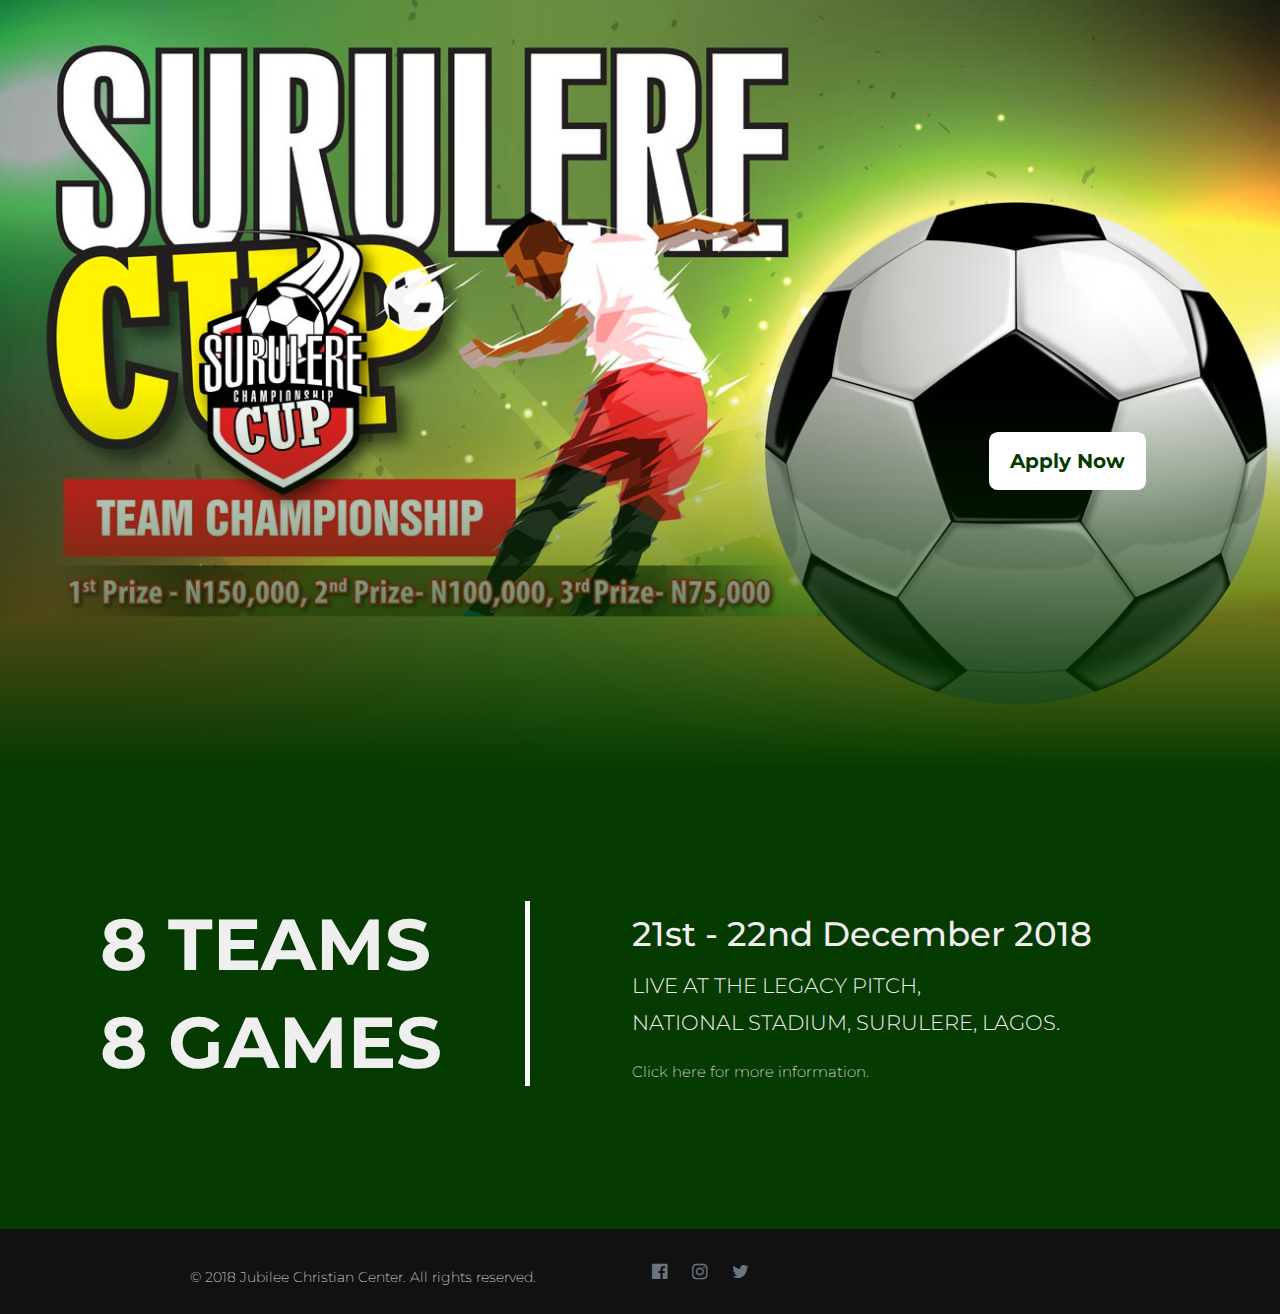
==== commit 2198b604: "Version 1 Updates" ====
--- a/index.html
+++ b/index.html
@@ -1,102 +1,102 @@
 <!DOCTYPE html>
-<html lang="en">
+<html>
 
 <head>
-    <meta charset="utf-8">
-    <meta name="viewport" content="width=device-width, initial-scale=1">
-    <meta http-equiv="x-ua-compatible" content="ie=edge">
-    <meta name="msapplication-TileColor" content="#a00065">
-    <meta name="msapplication-TileImage" content="https://db6ud9d668pjr.cloudfront.net/web/assets/img/specta-icon.png">
-    <meta name="theme-color" content="#a00065">
-    <link rel="manifest" href="assets/icons/manifest.json">
-
-    <title>Welcome - Surulere Championship</title>
-    <meta name="description" content="Surulere Championship by RCCG Jubilee Christian Center">
-    <meta name="keywords" content="Football, Surulere, Cup Competition">
-    <meta name="author" content="Jubilee Christian Center">
-    <!-- CSS dependencies -->
-    <link rel="stylesheet" href="https://cdnjs.cloudflare.com/ajax/libs/font-awesome/4.7.0/css/font-awesome.min.css" type="text/css">
-    <link rel="stylesheet" href="assets/css/sxmas.css">
+  <meta charset="utf-8">
+  <meta name="viewport" content="width=device-width, initial-scale=1">
+  <!-- PAGE settings -->
+  <link rel="icon" href="https://templates.pingendo.com/assets/Pingendo_favicon.ico">
+  <title>Welcome -  Surulere Championship</title>
+  <meta name="description" content="Surulere Championship Games - Powered by RCCG Jubilee Christian Center.">
+  <meta name="keywords" content="Surulere, Lagos, Football competition, surulere football">
+  <meta name="author" content="Otobong Okoko">
+  
+  <!-- CSS dependencies -->
+  <link rel="stylesheet" href="https://cdnjs.cloudflare.com/ajax/libs/font-awesome/4.7.0/css/font-awesome.min.css" type="text/css">
+  <link rel="stylesheet" href="neon.css">
+  <!-- Script: Make my navbar transparent when the document is scrolled to top -->
+  <script src="js/navbar-ontop.js"></script>
+  <!-- Script: Animated entrance -->
+  <script src="js/animate-in.js"></script>
+  <style>
+  .text-apply {padding:10px 20px;font-weight: bold; color:#053a00; margin-left:72px; font-size:20px}
+  .text-info p{width: 150px;font-weight:bold;text-align: center;line-height: 1.3;margin-left:62px; color:#fff;}
+  
+  @media only screen and (max-width: 600px) {
+    .text-apply { margin:0 auto;}
+    .text-info p{ width: 150px; margin:0 auto; color:#fff;}
+  }
+  </style>
 </head>
 
-<body class="bg-white">
+<body>
+  <!-- Navbar -->
+  <!-- Cover -->
+  <div class="section-fade-out pt-5" style='background-image: url("assets/img/flyer.jpg"); background-position: top;height: 770px;'>
+    <div class="container mt-5 pt-5">
+      <div class="row mt-5 pt-5">
+        <div class="col-md-8 my-5 text-lg-left text-center align-self-center"></div>
+        <div class="col-lg-4 pl-5 ml">
+          <div class="col-md-12 my-5 text-lg-left text-center align-self-center">
+              <a href="info.php" class="rounded btn bg-white text-apply">Apply Now</a>
+            <!-- <p class="text-uppercase mt-2 text-info text-white">Register and Sign Up your Teams</p> -->
+          </div>
+        </div>
+      </div>
+    </div>
+  </div>
+  <!-- Article style section -->
+  <!-- Features -->
+  <!-- Features -->
+  <!-- Carousel reviews -->
+  <div class="pb-5 section text-center" id="reviews" style="background-color:#053a00 !important;">
     <div class="container">
-        <div class="row">
-            <div class="col-md-10 mx-auto bg-light2 p-4 bg-image-light rounded-2" style="height:300px;">
-            </div>
+      <div class="row pt-5">
+        <div class="col-md-5 text-lg-left text-center align-self-center">
+          <div class="col-md-12 text-lg-left text-center align-self-center" style="border-right: 5px solid #fff;">
+            <h1 class="display-3 font-weight-bold">8 TEAMS</h1>
+            <h1 class="display-3 font-weight-bold">8 GAMES</h1>
+          </div>
         </div>
-        <div class="row mt-4">
-            <div class="col-md-10 mx-auto">
-                <div class="row">
-                    <div class="col-md-5 mb-3 order-md-2">
-                        <form class="pt-0 pr-3 pb-3 pl-3 rounded bg-light" novalidate="">
-                            <!-- Open Account Form -->
-                            <div class="row">
-                                <div class="col-md-6 mt-1 mb-0"> 
-                                    <label class="mb-0 font-weight-bold" for="email"></label>
-                                    <input type="text" class="form-control" id="email" placeholder="First Name">
-                                </div>
-                                <div class="col-md-6 mt-1 mb-0">
-                                    <label class="mb-0 font-weight-bold" for="email"></label>
-                                    <input type="text" class="form-control" id="email" placeholder="Last Name">
-                                </div>
-                            </div>
-                            <div class="row">
-                                <div class="col-md-12 mb-0"> 
-                                    <label class="mb-0 font-weight-bold" for="email"></label>
-                                    <input type="email" class="form-control" id="email" placeholder="Example: myemail@mycompany.com">
-                                </div>
-                            </div>
-                            <div class="row">
-                                <div class="col-md-12 mb-2"> 
-                                    <label class="mb-0 font-weight-bold" for="mobile"></label>
-                                    <input type="text" class="form-control" id="mobile" placeholder="Example: 07035751234">
-                                </div>
-                            </div>
-                            <button class="btn btn-sm btn-block btn-flat" type="submit"><span class="btn-text">Get Rewarded</span></button>
-                        </form>
-                    </div>
-                    <div class="col-md-7 padr-5 ">
-                        <div>
-                            <h4 class="mb-0 mb-0 font-weight-light text-uppercase color-black"><b>What you need to know</b></h4>
-                            <hr class="mt-1 mb-2 hr-specta">
-                            <p class="color-black promo-int text-justify">
-                                When an unknown printer took a galley of type and scrambled it to make a type specimen book. It has survived not only five centuries, but also the leap into electronic typesetting, remaining essentially unchanged. It was popularised in the 1960s with the release of Letraset sheets containing Lorem Ipsum passages, and more recently with desktop publishing software like Aldus PageMaker including versions of Lorem Ipsum.
-                            </p>
-                    </div>
-                    </div>
-                </div>
-            </div>
+        <div class="col-lg-7 pl-5 ml">
+          <div class="col-md-12 my-5 text-lg-left text-center align-self-center">
+            <h1 class="display-5">21st - 22nd December 2018</h1>
+            <p class="lead">LIVE AT THE LEGACY PITCH,<br>
+              NATIONAL STADIUM, SURULERE, LAGOS.</p>
+              <a href="info.php" style="color:#fff; font-size:15px; text-align: center;">Click here for more information.</a>
+          </div>
         </div>
+      </div>
     </div>
-    
-    <!-- Call Modal -->
-    <div class="modal" id="call-modal">
-        <div class="modal-dialog" role="document">
-            <div class="modal-content">
-                <div class="modal-header" style="padding:1em 1.5em !important;">
-                    <h5 class="modal-title">How to Reach Us!</h5> <button type="button" class="close" data-dismiss="modal">
-                        <span>×</span> </button>
-                </div>
-                <div class="modal-body">
-                    <p>You can reach us on any of the numbers below. <span class="d-block d-sm-none">Tab any number to
-                            call.</span></p>
-                    <a class="lead color-specta" href="tel:08170852820"><i class="fa fa-phone-square color-specta"
-                            aria-hidden="true"></i> 08170852820</a><br>
-                    <a class="lead color-specta" href="tel:08170852815"><i class="fa fa-phone-square color-specta"
-                            aria-hidden="true"></i> 08170852815</a>
-                </div>
-            </div>
+  </div>
+  <!-- Call to action -->
+  <!-- Footer -->
+  <div class="py-3" >
+    <div class="container">
+      <div class="row">
+        <div class="col-md-12 text-center d-md-flex align-items-center">
+          <div class="col-md-6 text-center">
+            <p class="mt-2 mb-0">© 2018 Jubilee Christian Center. All rights reserved.</p>
+          </div>
+          <div class="row">
+            <div class="col-md-12 d-flex align-items-center justify-content-md-between justify-content-center my-2"> <a href="#">
+                <i class="d-block fa fa-facebook-official text-muted fa-lg mx-2"></i>
+              </a> <a href="#">
+                <i class="d-block fa fa-instagram text-muted fa-lg mx-2"></i>
+              </a> <a href="#">
+                <i class="d-block fa fa-twitter text-muted fa-lg ml-2"></i>
+              </a> </div>
+          </div>
         </div>
+      </div>
     </div>
-    <!-- End Modal -->
-
-    <script src="https://code.jquery.com/jquery-3.3.1.slim.min.js" integrity="sha384-q8i/X+965DzO0rT7abK41JStQIAqVgRVzpbzo5smXKp4YfRvH+8abtTE1Pi6jizo"
-        crossorigin="anonymous"></script>
-    <script src="https://cdnjs.cloudflare.com/ajax/libs/popper.js/1.14.3/umd/popper.min.js" integrity="sha384-ZMP7rVo3mIykV+2+9J3UJ46jBk0WLaUAdn689aCwoqbBJiSnjAK/l8WvCWPIPm49"
-        crossorigin="anonymous"></script>
-    <script src="https://stackpath.bootstrapcdn.com/bootstrap/4.1.3/js/bootstrap.min.js" integrity="sha384-ChfqqxuZUCnJSK3+MXmPNIyE6ZbWh2IMqE241rYiqJxyMiZ6OW/JmZQ5stwEULTy"
-        crossorigin="anonymous"></script>
+  </div>
+  <!-- JavaScript dependencies -->
+  <script src="https://code.jquery.com/jquery-3.3.1.min.js"></script>
+  <script src="https://cdnjs.cloudflare.com/ajax/libs/popper.js/1.14.3/umd/popper.min.js" crossorigin="anonymous" integrity="sha384-ZMP7rVo3mIykV+2+9J3UJ46jBk0WLaUAdn689aCwoqbBJiSnjAK/l8WvCWPIPm49"></script>
+  <script src="https://stackpath.bootstrapcdn.com/bootstrap/4.1.3/js/bootstrap.min.js" integrity="sha384-ChfqqxuZUCnJSK3+MXmPNIyE6ZbWh2IMqE241rYiqJxyMiZ6OW/JmZQ5stwEULTy" crossorigin="anonymous"></script>
+  <!-- Script: Smooth scrolling between anchors in the same page -->
+  <script src="js/smooth-scroll.js"></script>
 </body>
 
 </html>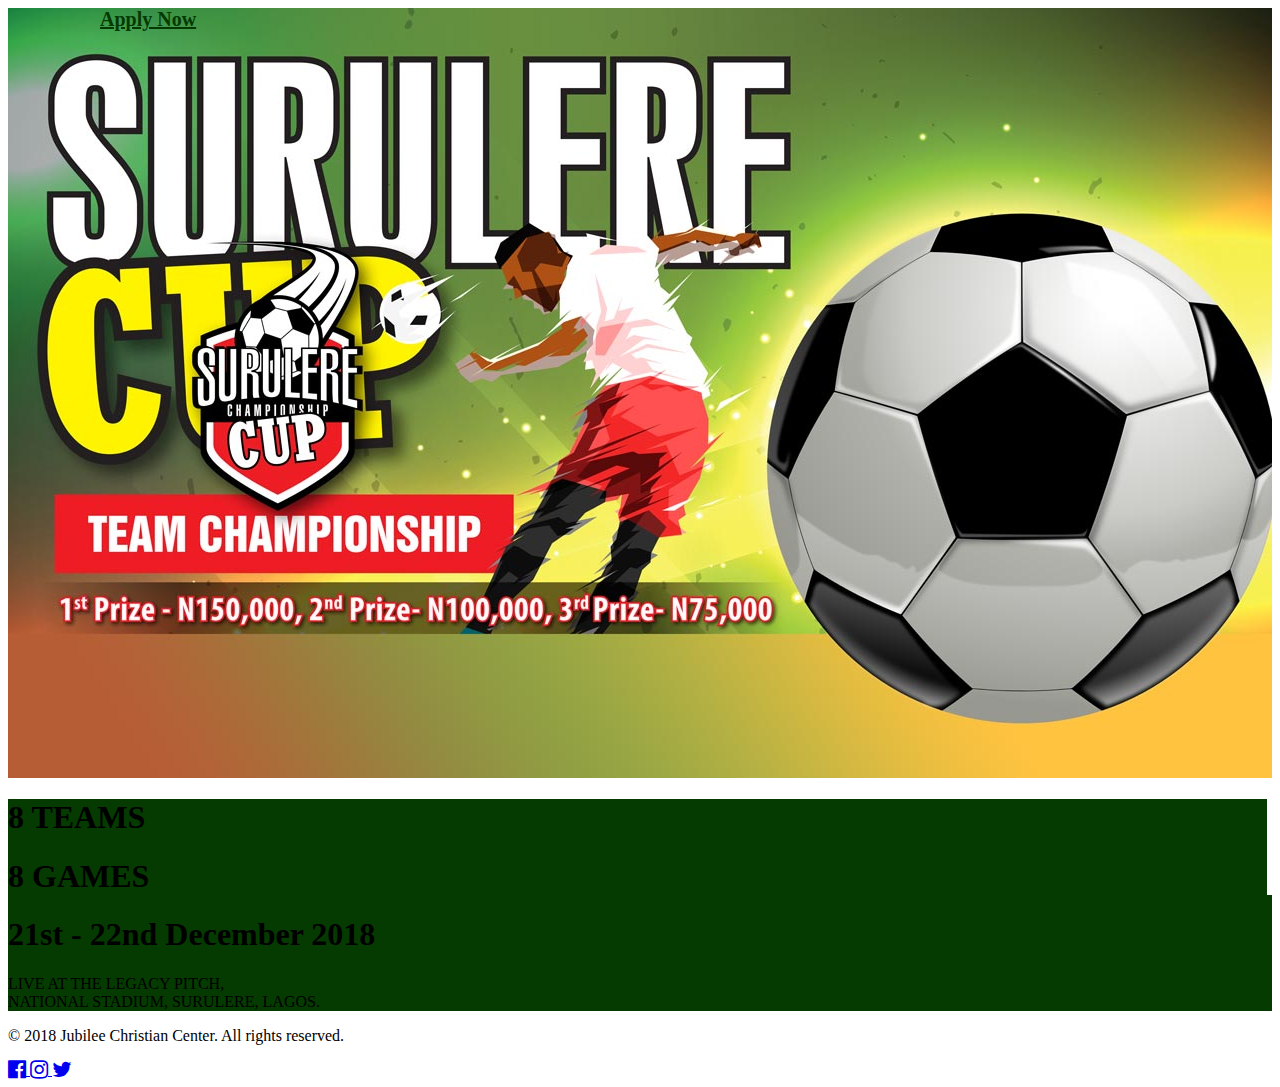
==== commit 4287d545: "Apply Application Link" ====
--- a/index.html
+++ b/index.html
@@ -10,7 +10,7 @@
   <meta name="description" content="Surulere Championship Games - Powered by RCCG Jubilee Christian Center.">
   <meta name="keywords" content="Surulere, Lagos, Football competition, surulere football">
   <meta name="author" content="Otobong Okoko">
-  
+
   <!-- CSS dependencies -->
   <link rel="stylesheet" href="https://cdnjs.cloudflare.com/ajax/libs/font-awesome/4.7.0/css/font-awesome.min.css" type="text/css">
   <link rel="stylesheet" href="neon.css">
@@ -38,7 +38,7 @@
         <div class="col-md-8 my-5 text-lg-left text-center align-self-center"></div>
         <div class="col-lg-4 pl-5 ml">
           <div class="col-md-12 my-5 text-lg-left text-center align-self-center">
-              <a href="info.php" class="rounded btn bg-white text-apply">Apply Now</a>
+              <a href="reg.html" class="rounded btn bg-white text-apply">Apply Now</a>
             <!-- <p class="text-uppercase mt-2 text-info text-white">Register and Sign Up your Teams</p> -->
           </div>
         </div>
@@ -63,7 +63,7 @@
             <h1 class="display-5">21st - 22nd December 2018</h1>
             <p class="lead">LIVE AT THE LEGACY PITCH,<br>
               NATIONAL STADIUM, SURULERE, LAGOS.</p>
-              <a href="info.php" style="color:#fff; font-size:15px; text-align: center;">Click here for more information.</a>
+              <!-- <a href="info.php" style="color:#fff; font-size:15px; text-align: center;">Click here for more information.</a> -->
           </div>
         </div>
       </div>
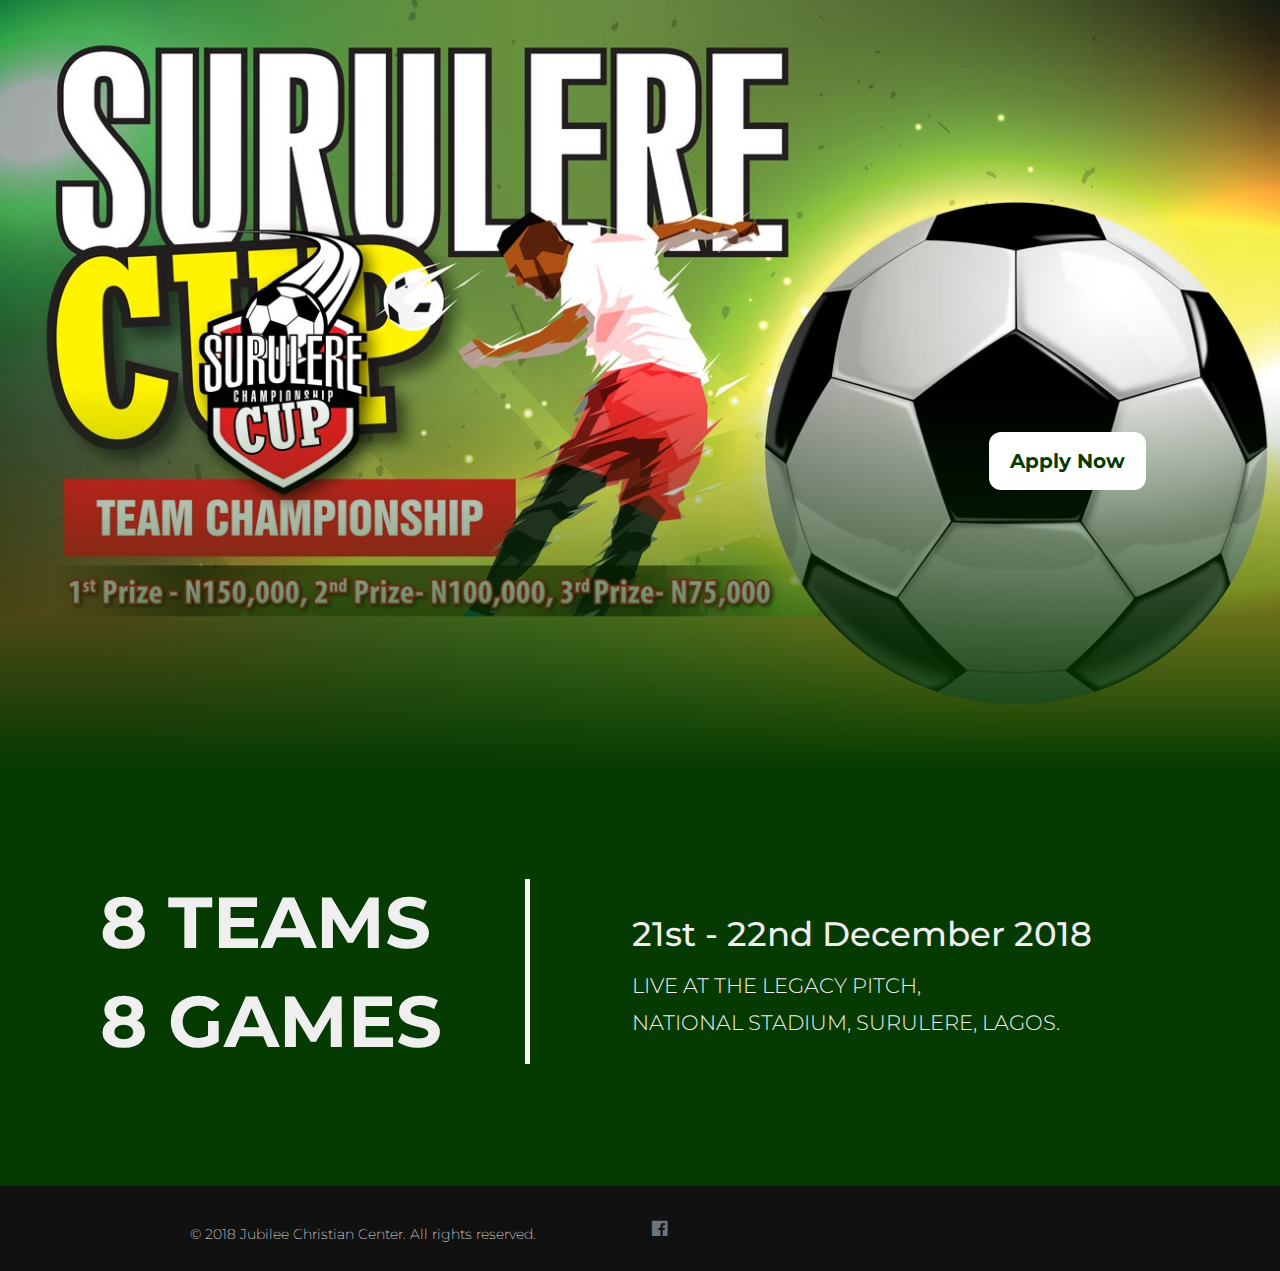
==== commit e93eb332: "New CSS Files and Index Changes" ====
--- a/index.html
+++ b/index.html
@@ -20,6 +20,7 @@
   <script src="js/animate-in.js"></script>
   <style>
   .text-apply {padding:10px 20px;font-weight: bold; color:#053a00; margin-left:72px; font-size:20px}
+  .text-apply:hover {color:#11ca00 !important;}
   .text-info p{width: 150px;font-weight:bold;text-align: center;line-height: 1.3;margin-left:62px; color:#fff;}
   
   @media only screen and (max-width: 600px) {
@@ -79,13 +80,14 @@
             <p class="mt-2 mb-0">© 2018 Jubilee Christian Center. All rights reserved.</p>
           </div>
           <div class="row">
-            <div class="col-md-12 d-flex align-items-center justify-content-md-between justify-content-center my-2"> <a href="#">
+            <div class="col-md-12 d-flex align-items-center justify-content-md-between justify-content-center my-2"> <a href="https://www.facebook.com/experiencejubilee/">
                 <i class="d-block fa fa-facebook-official text-muted fa-lg mx-2"></i>
-              </a> <a href="#">
+              <!-- </a> <a href="#">
                 <i class="d-block fa fa-instagram text-muted fa-lg mx-2"></i>
               </a> <a href="#">
                 <i class="d-block fa fa-twitter text-muted fa-lg ml-2"></i>
-              </a> </div>
+              </a>  -->
+            </div>
           </div>
         </div>
       </div>
